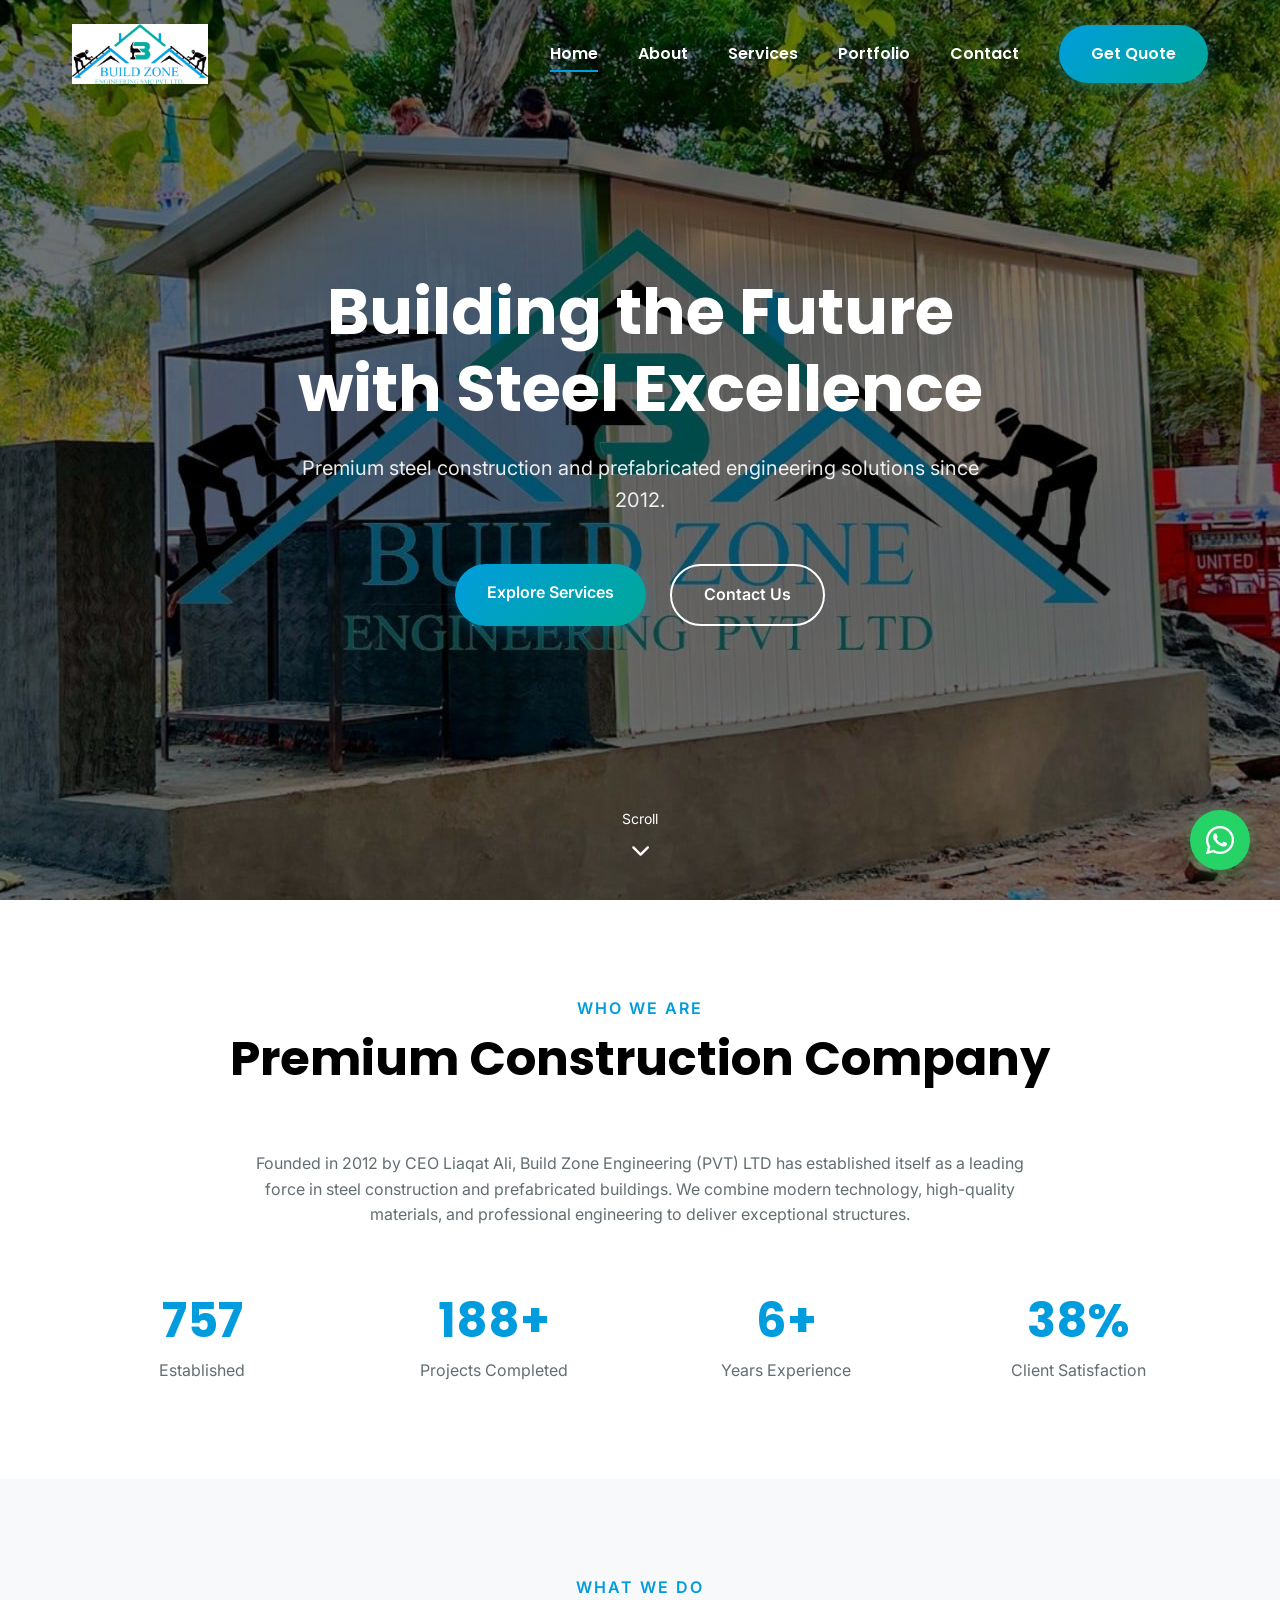
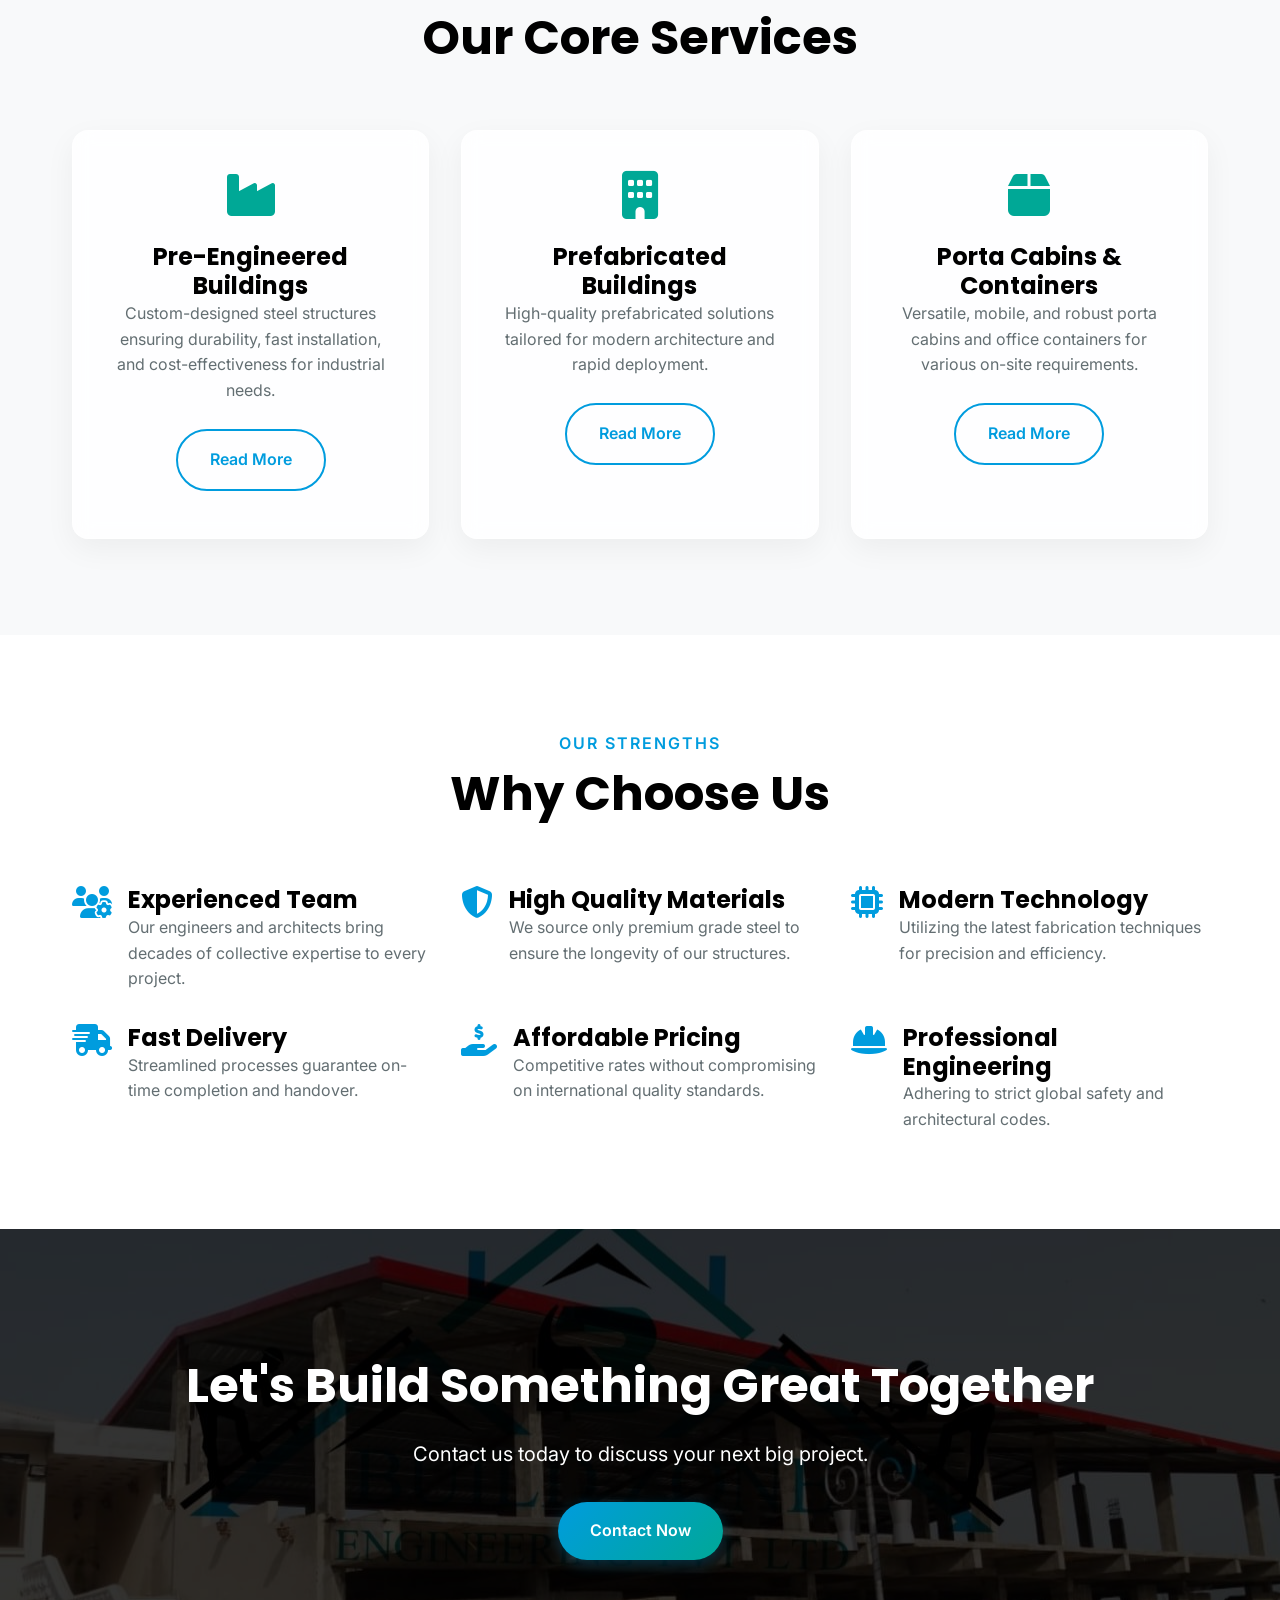
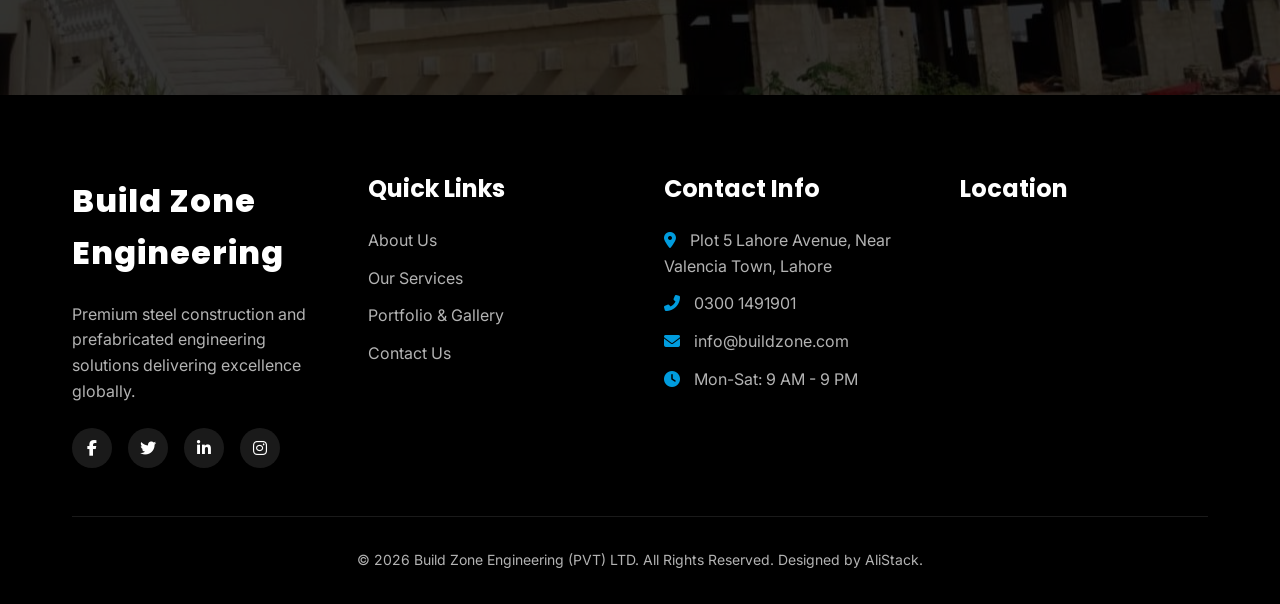
==== index.html @ c68d847d "Implement centralized site-wide CSS styling and enhance footer with contact details and location map" ====
<!DOCTYPE html>
<html lang="en">
<head>
  <meta charset="UTF-8">
  <meta name="viewport" content="width=device-width, initial-scale=1.0">
  <meta name="description" content="Build Zone Engineering (PVT) LTD - Premium steel construction and prefabricated engineering solutions since 2012.">
  <title>Build Zone Engineering | Premium Steel Construction</title>
  
  <!-- Fonts -->
  <link rel="preconnect" href="https://fonts.googleapis.com">
  <link rel="preconnect" href="https://fonts.gstatic.com" crossorigin>
  <link href="https://fonts.googleapis.com/css2?family=Inter:wght@300;400;500;600&family=Poppins:wght@500;600;700;800&display=swap" rel="stylesheet">
  
  <!-- Font Awesome -->
  <link rel="stylesheet" href="https://cdnjs.cloudflare.com/ajax/libs/font-awesome/6.4.0/css/all.min.css">
  
  <!-- Stylesheets -->
  <link rel="stylesheet" href="css/style.css">
  <link rel="stylesheet" href="css/animations.css">
  <link rel="stylesheet" href="css/responsive.css">

  <style>
    /* Inline styles for specific index elements */
    .about-preview { background-color: var(--white); }
    .stats-container {
      display: grid;
      grid-template-columns: repeat(4, 1fr);
      gap: 2rem;
      margin-top: 4rem;
    }
    .stat-box { text-align: center; }
    .stat-box h3 { font-size: 3rem; color: var(--primary); margin-bottom: 0.5rem; }
    
    .services-preview { background-color: var(--bg-light); }
    .services-grid { display: grid; grid-template-columns: repeat(3, 1fr); gap: 2rem; }
    .service-card { text-align: center; }
    .service-icon { font-size: 3rem; color: var(--secondary); margin-bottom: 1.5rem; }
    
    .why-us { background-color: var(--white); }
    .features-grid { display: grid; grid-template-columns: repeat(3, 1fr); gap: 2rem; }
    .feature-item { display: flex; align-items: flex-start; gap: 1rem; }
    .feature-icon { font-size: 2rem; color: var(--primary); }
    
    .cta-section {
      background: linear-gradient(rgba(0,0,0,0.8), rgba(0,0,0,0.8)), url('Data/Pictures/1 (10).jpeg') center/cover;
      color: var(--white);
      text-align: center;
      padding: 8rem 0;
    }
    .cta-section h2 { color: var(--white); }
  </style>
</head>
<body>

  <!-- Loader -->
  <div id="page-loader" class="page-loader">
    <div class="spinner"></div>
  </div>

  <!-- Header -->
  <header id="header">
    <div class="container nav-container">
      <a href="index.html" class="logo">
        <img src="Data/Logo/Logo.png" alt="Build Zone Engineering Logo">
      </a>
      
      <div class="mobile-toggle" id="mobile-toggle">
        <i class="fas fa-bars"></i>
      </div>

      <nav class="nav-menu" id="nav-menu">
        <a href="index.html" class="active">Home</a>
        <a href="about.html">About</a>
        <a href="services.html">Services</a>
        <a href="portfolio.html">Portfolio</a>
        <a href="contact.html">Contact</a>
        <a href="contact.html" class="btn btn-primary" style="color: white;">Get Quote</a>
      </nav>
    </div>
  </header>

  <!-- Hero Section -->
  <section class="hero">
    <img src="Data/Pictures/1 (1).jpeg" alt="Hero Background" class="hero-bg parallax" data-speed="0.3">
    <div class="container">
      <h1 class="reveal fade-up delay-100">Building the Future<br>with Steel Excellence</h1>
      <p class="reveal fade-up delay-200">Premium steel construction and prefabricated engineering solutions since 2012.</p>
      <div class="hero-btns reveal fade-up delay-300">
        <a href="services.html" class="btn btn-primary">Explore Services</a>
        <a href="contact.html" class="btn btn-outline">Contact Us</a>
      </div>
    </div>
    <div class="scroll-indicator">
      <span>Scroll</span>
      <i class="fas fa-chevron-down"></i>
    </div>
  </section>

  <!-- About Preview -->
  <section class="about-preview">
    <div class="container">
      <div class="section-title reveal fade-up">
        <span>Who We Are</span>
        <h2>Premium Construction Company</h2>
      </div>
      <p class="reveal fade-up" style="text-align: center; max-width: 800px; margin: 0 auto;">
        Founded in 2012 by CEO Liaqat Ali, Build Zone Engineering (PVT) LTD has established itself as a leading force in steel construction and prefabricated buildings. We combine modern technology, high-quality materials, and professional engineering to deliver exceptional structures.
      </p>
      
      <div class="stats-container">
        <div class="stat-box reveal fade-up delay-100">
          <h3 class="counter" data-target="2012">0</h3>
          <p>Established</p>
        </div>
        <div class="stat-box reveal fade-up delay-200">
          <h3><span class="counter" data-target="500">0</span>+</h3>
          <p>Projects Completed</p>
        </div>
        <div class="stat-box reveal fade-up delay-300">
          <h3><span class="counter" data-target="14">0</span>+</h3>
          <p>Years Experience</p>
        </div>
        <div class="stat-box reveal fade-up delay-400">
          <h3><span class="counter" data-target="100">0</span>%</h3>
          <p>Client Satisfaction</p>
        </div>
      </div>
    </div>
  </section>

  <!-- Services Preview -->
  <section class="services-preview">
    <div class="container">
      <div class="section-title reveal fade-up">
        <span>What We Do</span>
        <h2>Our Core Services</h2>
      </div>
      
      <div class="services-grid">
        <div class="glass-card service-card reveal fade-up delay-100">
          <i class="fas fa-industry service-icon"></i>
          <h4>Pre-Engineered Buildings</h4>
          <p>Custom-designed steel structures ensuring durability, fast installation, and cost-effectiveness for industrial needs.</p>
          <br>
          <a href="services.html" class="btn btn-outline" style="color: var(--primary); border-color: var(--primary);">Read More</a>
        </div>
        <div class="glass-card service-card reveal fade-up delay-200">
          <i class="fas fa-building service-icon"></i>
          <h4>Prefabricated Buildings</h4>
          <p>High-quality prefabricated solutions tailored for modern architecture and rapid deployment.</p>
          <br>
          <a href="services.html" class="btn btn-outline" style="color: var(--primary); border-color: var(--primary);">Read More</a>
        </div>
        <div class="glass-card service-card reveal fade-up delay-300">
          <i class="fas fa-box service-icon"></i>
          <h4>Porta Cabins & Containers</h4>
          <p>Versatile, mobile, and robust porta cabins and office containers for various on-site requirements.</p>
          <br>
          <a href="services.html" class="btn btn-outline" style="color: var(--primary); border-color: var(--primary);">Read More</a>
        </div>
      </div>
    </div>
  </section>

  <!-- Why Choose Us -->
  <section class="why-us">
    <div class="container">
      <div class="section-title reveal fade-up">
        <span>Our Strengths</span>
        <h2>Why Choose Us</h2>
      </div>
      
      <div class="features-grid">
        <div class="feature-item reveal fade-left delay-100">
          <i class="fas fa-users-cog feature-icon"></i>
          <div>
            <h4>Experienced Team</h4>
            <p>Our engineers and architects bring decades of collective expertise to every project.</p>
          </div>
        </div>
        <div class="feature-item reveal fade-up delay-100">
          <i class="fas fa-shield-alt feature-icon"></i>
          <div>
            <h4>High Quality Materials</h4>
            <p>We source only premium grade steel to ensure the longevity of our structures.</p>
          </div>
        </div>
        <div class="feature-item reveal fade-right delay-100">
          <i class="fas fa-microchip feature-icon"></i>
          <div>
            <h4>Modern Technology</h4>
            <p>Utilizing the latest fabrication techniques for precision and efficiency.</p>
          </div>
        </div>
        <div class="feature-item reveal fade-left delay-200">
          <i class="fas fa-shipping-fast feature-icon"></i>
          <div>
            <h4>Fast Delivery</h4>
            <p>Streamlined processes guarantee on-time completion and handover.</p>
          </div>
        </div>
        <div class="feature-item reveal fade-up delay-200">
          <i class="fas fa-hand-holding-usd feature-icon"></i>
          <div>
            <h4>Affordable Pricing</h4>
            <p>Competitive rates without compromising on international quality standards.</p>
          </div>
        </div>
        <div class="feature-item reveal fade-right delay-200">
          <i class="fas fa-hard-hat feature-icon"></i>
          <div>
            <h4>Professional Engineering</h4>
            <p>Adhering to strict global safety and architectural codes.</p>
          </div>
        </div>
      </div>
    </div>
  </section>

  <!-- CTA Section -->
  <section class="cta-section">
    <div class="container reveal zoom-in">
      <h2>Let's Build Something Great Together</h2>
      <p style="margin-bottom: 2rem; font-size: 1.25rem;">Contact us today to discuss your next big project.</p>
      <a href="contact.html" class="btn btn-primary">Contact Now</a>
    </div>
  </section>

  <!-- Footer -->
  <footer>
    <div class="container">
      <div class="footer-grid">
        <div class="footer-widget">
          <a href="index.html" class="footer-logo">Build Zone Engineering</a>
          <p>Premium steel construction and prefabricated engineering solutions delivering excellence globally.</p>
          <div class="social-icons">
            <a href="#"><i class="fab fa-facebook-f"></i></a>
            <a href="#"><i class="fab fa-twitter"></i></a>
            <a href="#"><i class="fab fa-linkedin-in"></i></a>
            <a href="#"><i class="fab fa-instagram"></i></a>
          </div>
        </div>
        
        <div class="footer-widget">
          <h3>Quick Links</h3>
          <ul class="footer-links">
            <li><a href="about.html">About Us</a></li>
            <li><a href="services.html">Our Services</a></li>
            <li><a href="portfolio.html">Portfolio & Gallery</a></li>
            <li><a href="contact.html">Contact Us</a></li>
          </ul>
        </div>
        
        <div class="footer-widget">
          <h3>Contact Info</h3>
          <ul class="footer-links">
            <li><i class="fas fa-map-marker-alt" style="margin-right: 10px; color: var(--primary);"></i> Plot 5 Lahore Avenue, Near Valencia Town, Lahore</li>
            <li><i class="fas fa-phone-alt" style="margin-right: 10px; color: var(--primary);"></i> 0300 1491901</li>
            <li><i class="fas fa-envelope" style="margin-right: 10px; color: var(--primary);"></i> info@buildzone.com</li>
            <li><i class="fas fa-clock" style="margin-right: 10px; color: var(--primary);"></i> Mon-Sat: 9 AM - 9 PM</li>
          </ul>
        </div>
        
        <div class="footer-widget">
          <h3>Location</h3>
          <div class="footer-map">
            <iframe src="https://www.google.com/maps/embed?pb=!1m18!1m12!1m3!1d13615.197368564177!2d74.25414521285642!3d31.378345705353846!2m3!1f0!2f0!3f0!3m2!1i1024!2i768!4f13.1!3m3!1m2!1s0x39190176378e9b05%3A0x6b4f762edc27d498!2sValencia%2C%20Lahore%2C%20Punjab%2C%20Pakistan!5e0!3m2!1sen!2s!4v1700000000000!5m2!1sen!2s" loading="lazy" referrerpolicy="no-referrer-when-downgrade"></iframe>
          </div>
        </div>
      </div>
      
      <div class="footer-bottom">
        <p>&copy; <span id="current-year"></span> Build Zone Engineering (PVT) LTD. All Rights Reserved. Designed by AliStack.</p>
      </div>
    </div>
  </footer>

  <!-- Floating Elements -->
  <a href="https://wa.me/923001491901" target="_blank" class="floating-wa">
    <i class="fab fa-whatsapp"></i>
  </a>
  <div id="back-to-top" class="back-to-top">
    <i class="fas fa-arrow-up"></i>
  </div>

  <!-- Scripts -->
  <script src="js/main.js"></script>
  <script src="js/animations.js"></script>
</body>
</html>
---- css/style.css ----
/* ========== CSS VARIABLES & THEME ========== */
:root {
  --primary: #009CDE;
  --secondary: #00A896;
  --black: #000000;
  --white: #FFFFFF;
  --text-dark: #2d3436;
  --text-light: #636e72;
  --bg-light: #f8f9fa;
  --bg-dark: #121212;

  --font-heading: 'Poppins', sans-serif;
  --font-body: 'Inter', sans-serif;

  --shadow-soft: 0 10px 30px rgba(0, 0, 0, 0.05);
  --shadow-hover: 0 20px 40px rgba(0, 156, 222, 0.15);
  --glass-bg: rgba(255, 255, 255, 0.85);
  --glass-border: rgba(255, 255, 255, 0.18);
  
  --radius-sm: 8px;
  --radius-md: 16px;
  --radius-lg: 24px;
  
  --transition: all 0.3s cubic-bezier(0.25, 0.8, 0.25, 1);
}

/* ========== RESET & BASE ========== */
* {
  margin: 0;
  padding: 0;
  box-sizing: border-box;
}

html {
  scroll-behavior: smooth;
  font-size: 16px;
}

body {
  font-family: var(--font-body);
  color: var(--text-light);
  background-color: var(--bg-light);
  line-height: 1.6;
  overflow-x: hidden;
}

h1, h2, h3, h4, h5, h6 {
  font-family: var(--font-heading);
  color: var(--black);
  font-weight: 700;
  line-height: 1.2;
}

a {
  text-decoration: none;
  color: inherit;
  transition: var(--transition);
}

ul {
  list-style: none;
}

img {
  max-width: 100%;
  height: auto;
  display: block;
}

/* ========== TYPOGRAPHY HIERARCHY ========== */
h1 { font-size: 4rem; }
h2 { font-size: 3rem; margin-bottom: 1.5rem; }
h3 { font-size: 2rem; }
h4 { font-size: 1.5rem; }

.section-title {
  text-align: center;
  margin-bottom: 4rem;
}

.section-title span {
  color: var(--primary);
  font-size: 1rem;
  font-weight: 600;
  text-transform: uppercase;
  letter-spacing: 2px;
  display: block;
  margin-bottom: 0.5rem;
}

/* ========== LAYOUT & SPACING ========== */
.container {
  width: 100%;
  max-width: 1200px;
  margin: 0 auto;
  padding: 0 2rem;
}

section {
  padding: 6rem 0;
}

/* ========== COMPONENTS ========== */
/* Buttons */
.btn {
  display: inline-block;
  padding: 1rem 2rem;
  border-radius: 50px;
  font-family: var(--font-body);
  font-weight: 600;
  cursor: pointer;
  border: none;
  transition: var(--transition);
  position: relative;
  overflow: hidden;
  z-index: 1;
}

.btn-primary {
  background: linear-gradient(135deg, var(--primary), var(--secondary));
  color: var(--white);
  box-shadow: 0 4px 15px rgba(0, 156, 222, 0.3);
}

.btn-primary:hover {
  transform: translateY(-3px);
  box-shadow: 0 8px 25px rgba(0, 156, 222, 0.4);
  color: var(--white);
}

.btn-outline {
  background: transparent;
  border: 2px solid var(--white);
  color: var(--white);
}

.btn-outline:hover {
  background: var(--white);
  color: var(--primary);
  transform: translateY(-3px);
}

/* Glassmorphism Cards */
.glass-card {
  background: var(--glass-bg);
  backdrop-filter: blur(10px);
  -webkit-backdrop-filter: blur(10px);
  border: 1px solid var(--glass-border);
  border-radius: var(--radius-md);
  padding: 2.5rem;
  box-shadow: var(--shadow-soft);
  transition: var(--transition);
}

.glass-card:hover {
  transform: translateY(-10px);
  box-shadow: var(--shadow-hover);
}

/* ========== HEADER & NAV ========== */
header {
  position: fixed;
  top: 0;
  left: 0;
  width: 100%;
  padding: 1.5rem 0;
  z-index: 1000;
  transition: var(--transition);
}

header.scrolled {
  background: var(--white);
  box-shadow: 0 5px 20px rgba(0,0,0,0.05);
  padding: 1rem 0;
}

.nav-container {
  display: flex;
  justify-content: space-between;
  align-items: center;
}

.logo img {
  height: 60px;
  transition: var(--transition);
}

.nav-menu {
  display: flex;
  gap: 2.5rem;
  align-items: center;
}

.nav-menu a {
  font-family: var(--font-heading);
  font-weight: 600;
  color: var(--white);
  position: relative;
}

header.scrolled .nav-menu a {
  color: var(--black);
}

.nav-menu a::after {
  content: '';
  position: absolute;
  bottom: -5px;
  left: 0;
  width: 0;
  height: 2px;
  background: var(--primary);
  transition: var(--transition);
}

.nav-menu a:hover::after,
.nav-menu a.active::after {
  width: 100%;
}

.mobile-toggle {
  display: none;
  font-size: 1.5rem;
  color: var(--white);
  cursor: pointer;
}
header.scrolled .mobile-toggle {
  color: var(--black);
}

/* ========== HERO SECTION ========== */
.hero {
  height: 100vh;
  min-height: 700px;
  display: flex;
  align-items: center;
  position: relative;
  overflow: hidden;
  background-color: var(--black);
}

.hero-bg {
  position: absolute;
  top: 0;
  left: 0;
  width: 100%;
  height: 100%;
  object-fit: cover;
  opacity: 0.5;
  z-index: 0;
  animation: bgZoom 20s infinite alternate linear;
}

.hero .container {
  position: relative;
  z-index: 1;
  text-align: center;
}

.hero h1 {
  color: var(--white);
  margin-bottom: 1.5rem;
}

.page-header h1, 
.page-header h2, 
.page-header p {
  color: var(--white) !important;
}

.hero p {
  color: rgba(255,255,255,0.9);
  font-size: 1.25rem;
  max-width: 700px;
  margin: 0 auto 3rem auto;
}

.hero-btns {
  display: flex;
  gap: 1.5rem;
  justify-content: center;
}

.scroll-indicator {
  position: absolute;
  bottom: 40px;
  left: 50%;
  transform: translateX(-50%);
  z-index: 2;
  color: var(--white);
  display: flex;
  flex-direction: column;
  align-items: center;
  font-size: 0.875rem;
  animation: bounce 2s infinite;
}

.scroll-indicator i {
  margin-top: 10px;
  font-size: 1.2rem;
}

/* ========== FOOTER ========== */
footer {
  background-color: var(--black);
  color: rgba(255,255,255,0.7);
  padding: 5rem 0 2rem 0;
}

.footer-grid {
  display: grid;
  grid-template-columns: repeat(4, 1fr);
  gap: 3rem;
  margin-bottom: 3rem;
}

.footer-widget h3 {
  color: var(--white);
  font-size: 1.5rem;
  margin-bottom: 1.5rem;
}

.footer-logo {
  font-family: var(--font-heading);
  font-size: 2rem;
  font-weight: 800;
  color: var(--white);
  display: block;
  margin-bottom: 1.5rem;
  letter-spacing: 1px;
}

.footer-links li {
  margin-bottom: 0.75rem;
}

.footer-links a:hover {
  color: var(--primary);
  padding-left: 5px;
}

.social-icons {
  display: flex;
  gap: 1rem;
  margin-top: 1.5rem;
}

.social-icons a {
  display: inline-flex;
  align-items: center;
  justify-content: center;
  width: 40px;
  height: 40px;
  border-radius: 50%;
  background: rgba(255,255,255,0.1);
  color: var(--white);
  transition: var(--transition);
}

.social-icons a:hover {
  background: var(--primary);
  transform: translateY(-3px);
}

.footer-bottom {
  text-align: center;
  padding-top: 2rem;
  border-top: 1px solid rgba(255,255,255,0.1);
  font-size: 0.875rem;
}

/* Floating WhatsApp */
.floating-wa {
  position: fixed;
  bottom: 30px;
  right: 30px;
  background-color: #25D366;
  color: white;
  width: 60px;
  height: 60px;
  border-radius: 50%;
  display: flex;
  justify-content: center;
  align-items: center;
  font-size: 2rem;
  box-shadow: 0 4px 15px rgba(37, 211, 102, 0.4);
  z-index: 1000;
  animation: pulse-wa 2s infinite;
  transition: var(--transition);
}

.floating-wa:hover {
  transform: scale(1.1);
}

@keyframes pulse-wa {
  0% { box-shadow: 0 0 0 0 rgba(37, 211, 102, 0.7); }
  70% { box-shadow: 0 0 0 20px rgba(37, 211, 102, 0); }
  100% { box-shadow: 0 0 0 0 rgba(37, 211, 102, 0); }
}

/* Back to Top */
.back-to-top {
  position: fixed;
  bottom: 110px;
  right: 30px;
  width: 50px;
  height: 50px;
  background: var(--primary);
  color: white;
  border-radius: 50%;
  display: flex;
  justify-content: center;
  align-items: center;
  font-size: 1.5rem;
  cursor: pointer;
  z-index: 999;
  opacity: 0;
  visibility: hidden;
  transition: var(--transition);
  box-shadow: var(--shadow-soft);
}

.back-to-top.show {
  opacity: 1;
  visibility: visible;
}

.back-to-top:hover {
  background: var(--secondary);
  transform: translateY(-3px);
}

/* Mini Map in Footer */
.footer-map iframe {
  width: 100%;
  height: 150px;
  border-radius: var(--radius-sm);
  border: none;
}
---- css/animations.css ----
/* ========== ANIMATIONS & KEYFRAMES ========== */

/* Reveal Animations (Triggered by Intersection Observer) */
.reveal {
  opacity: 0;
  visibility: hidden;
  transition: all 0.8s cubic-bezier(0.5, 0, 0, 1);
}

.reveal.active {
  opacity: 1;
  visibility: visible;
  transform: translate(0, 0) scale(1);
}

/* Fade Up */
.fade-up {
  transform: translateY(50px);
}

/* Fade Left */
.fade-left {
  transform: translateX(-50px);
}

/* Fade Right */
.fade-right {
  transform: translateX(50px);
}

/* Zoom In */
.zoom-in {
  transform: scale(0.9);
}

/* Staggered Delay for Lists/Cards */
.delay-100 { transition-delay: 0.1s; }
.delay-200 { transition-delay: 0.2s; }
.delay-300 { transition-delay: 0.3s; }
.delay-400 { transition-delay: 0.4s; }
.delay-500 { transition-delay: 0.5s; }

/* Background Zoom Animation (Hero) */
@keyframes bgZoom {
  0% { transform: scale(1); }
  100% { transform: scale(1.15); }
}

/* Bounce (Scroll Indicator) */
@keyframes bounce {
  0%, 20%, 50%, 80%, 100% { transform: translateY(0); }
  40% { transform: translateY(-20px); }
  60% { transform: translateY(-10px); }
}

/* Page Transition Loader */
.page-loader {
  position: fixed;
  top: 0;
  left: 0;
  width: 100%;
  height: 100%;
  background-color: var(--black);
  z-index: 9999;
  display: flex;
  justify-content: center;
  align-items: center;
  transition: opacity 0.5s ease, visibility 0.5s ease;
}

.page-loader.hidden {
  opacity: 0;
  visibility: hidden;
}

.spinner {
  width: 50px;
  height: 50px;
  border: 3px solid rgba(0, 156, 222, 0.3);
  border-radius: 50%;
  border-top-color: var(--primary);
  animation: spin 1s ease-in-out infinite;
}

@keyframes spin {
  to { transform: rotate(360deg); }
}

/* Hover Ripple Effect on Buttons */
.ripple {
  position: absolute;
  border-radius: 50%;
  transform: scale(0);
  animation: ripple-animation 0.6s linear;
  background-color: rgba(255, 255, 255, 0.4);
}

@keyframes ripple-animation {
  to {
    transform: scale(4);
    opacity: 0;
  }
}
---- css/responsive.css ----
/* ========== RESPONSIVE DESIGN ========== */

/* Laptop / Small Desktop (1200px and down) */
@media (max-width: 1200px) {
  h1 { font-size: 3.5rem; }
  h2 { font-size: 2.5rem; }
  .footer-grid { grid-template-columns: repeat(2, 1fr); }
}

/* Tablet (992px and down) */
@media (max-width: 992px) {
  h1 { font-size: 3rem; }
  .hero { min-height: 600px; }
  
  .nav-menu {
    position: fixed;
    top: 0;
    right: -100%;
    width: 300px;
    height: 100vh;
    background: var(--glass-bg);
    backdrop-filter: blur(15px);
    flex-direction: column;
    justify-content: center;
    transition: right 0.4s ease;
    box-shadow: -5px 0 30px rgba(0,0,0,0.1);
  }

  .nav-menu.active {
    right: 0;
  }

  .nav-menu a {
    color: var(--black);
    font-size: 1.25rem;
  }

  .mobile-toggle {
    display: block;
    z-index: 1001;
  }

  /* Adjust grid layouts for specific pages */
  .services-grid, 
  .features-grid {
    grid-template-columns: repeat(2, 1fr) !important;
  }
}

/* Mobile Landscape & Large Phones (768px and down) */
@media (max-width: 768px) {
  h1 { font-size: 2.5rem; }
  h2 { font-size: 2rem; }
  section { padding: 4rem 0; }
  
  .hero-btns {
    flex-direction: column;
    width: 100%;
    max-width: 300px;
    margin: 0 auto;
  }

  .services-grid, 
  .features-grid,
  .portfolio-grid {
    grid-template-columns: 1fr !important;
  }

  .contact-grid {
    grid-template-columns: 1fr !important;
    gap: 3rem;
  }
}

/* Mobile Portrait (576px and down) */
@media (max-width: 576px) {
  h1 { font-size: 2rem; }
  .hero p { font-size: 1rem; }
  .footer-grid { grid-template-columns: 1fr; }
  .glass-card { padding: 1.5rem; }
  
  .floating-wa {
    width: 50px;
    height: 50px;
    font-size: 1.5rem;
    bottom: 20px;
    right: 20px;
  }
  
  .back-to-top {
    width: 40px;
    height: 40px;
    font-size: 1.2rem;
    bottom: 90px;
    right: 25px;
  }
}
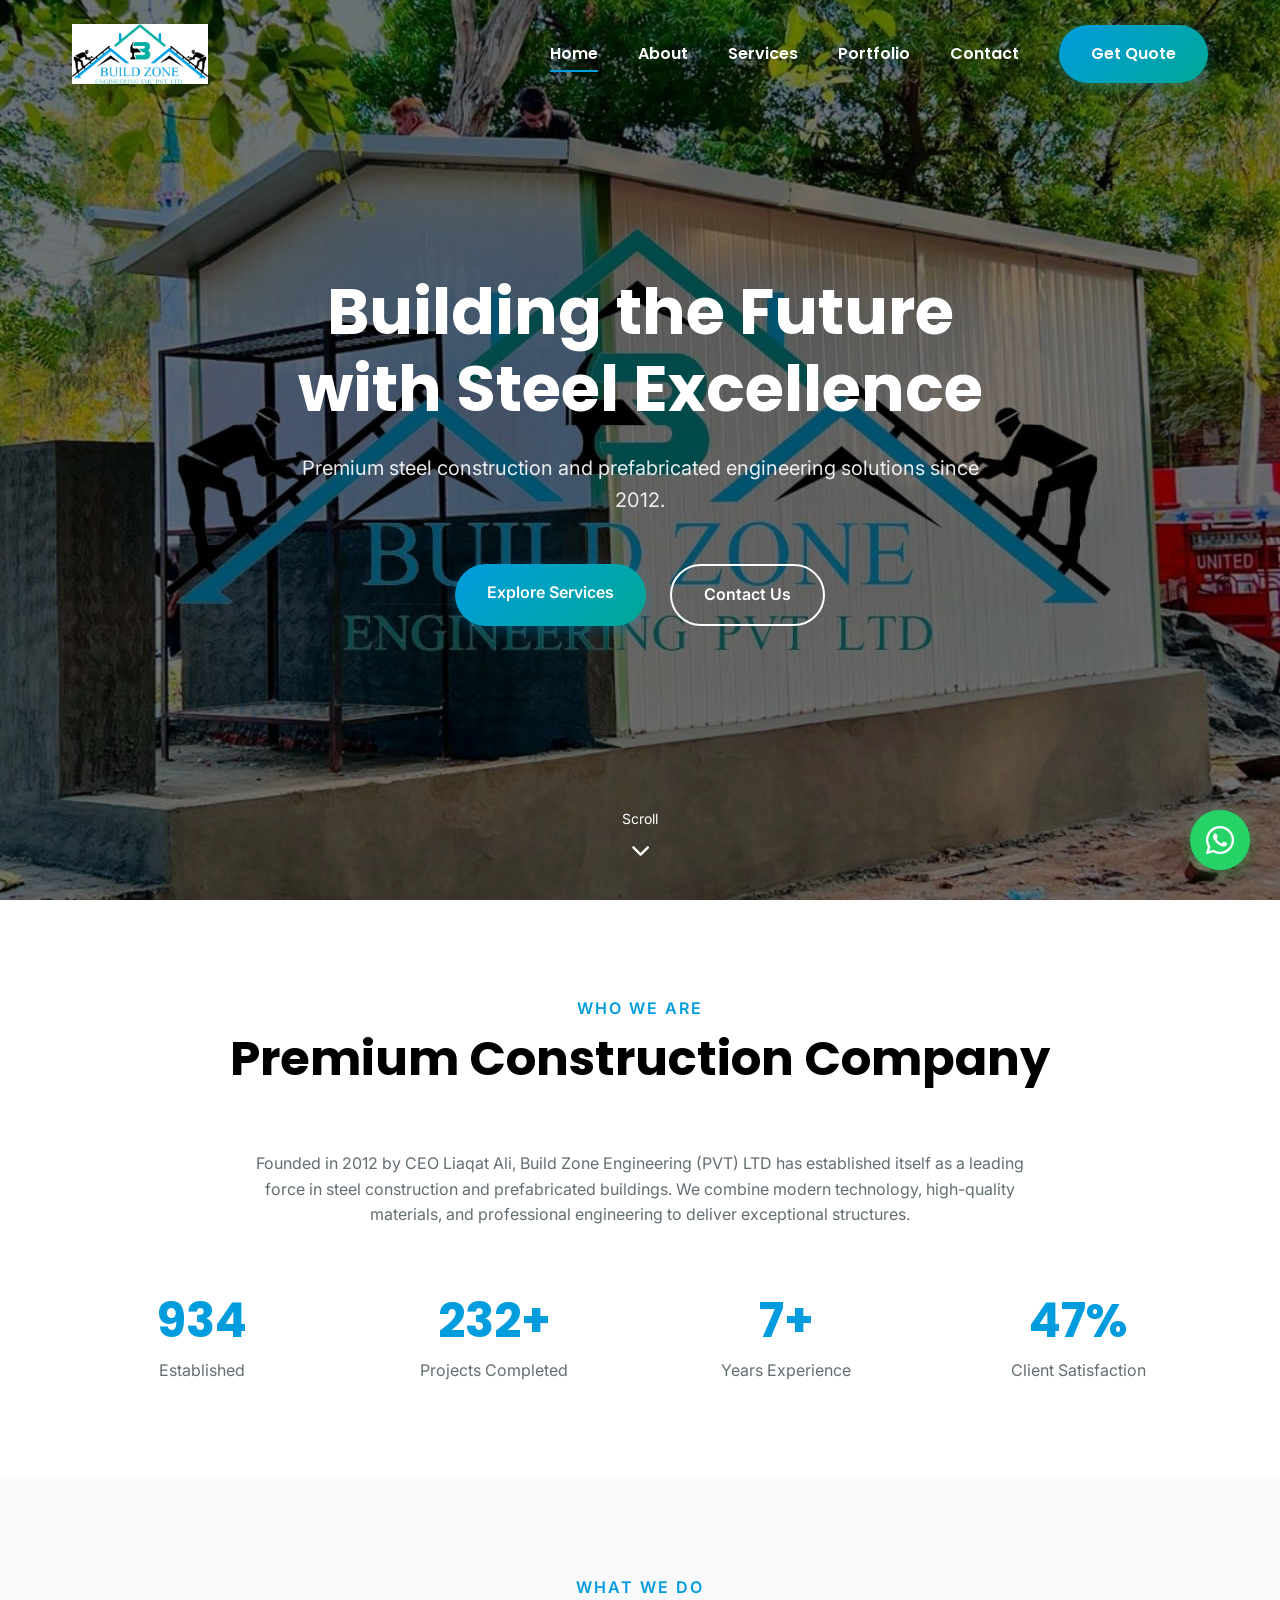
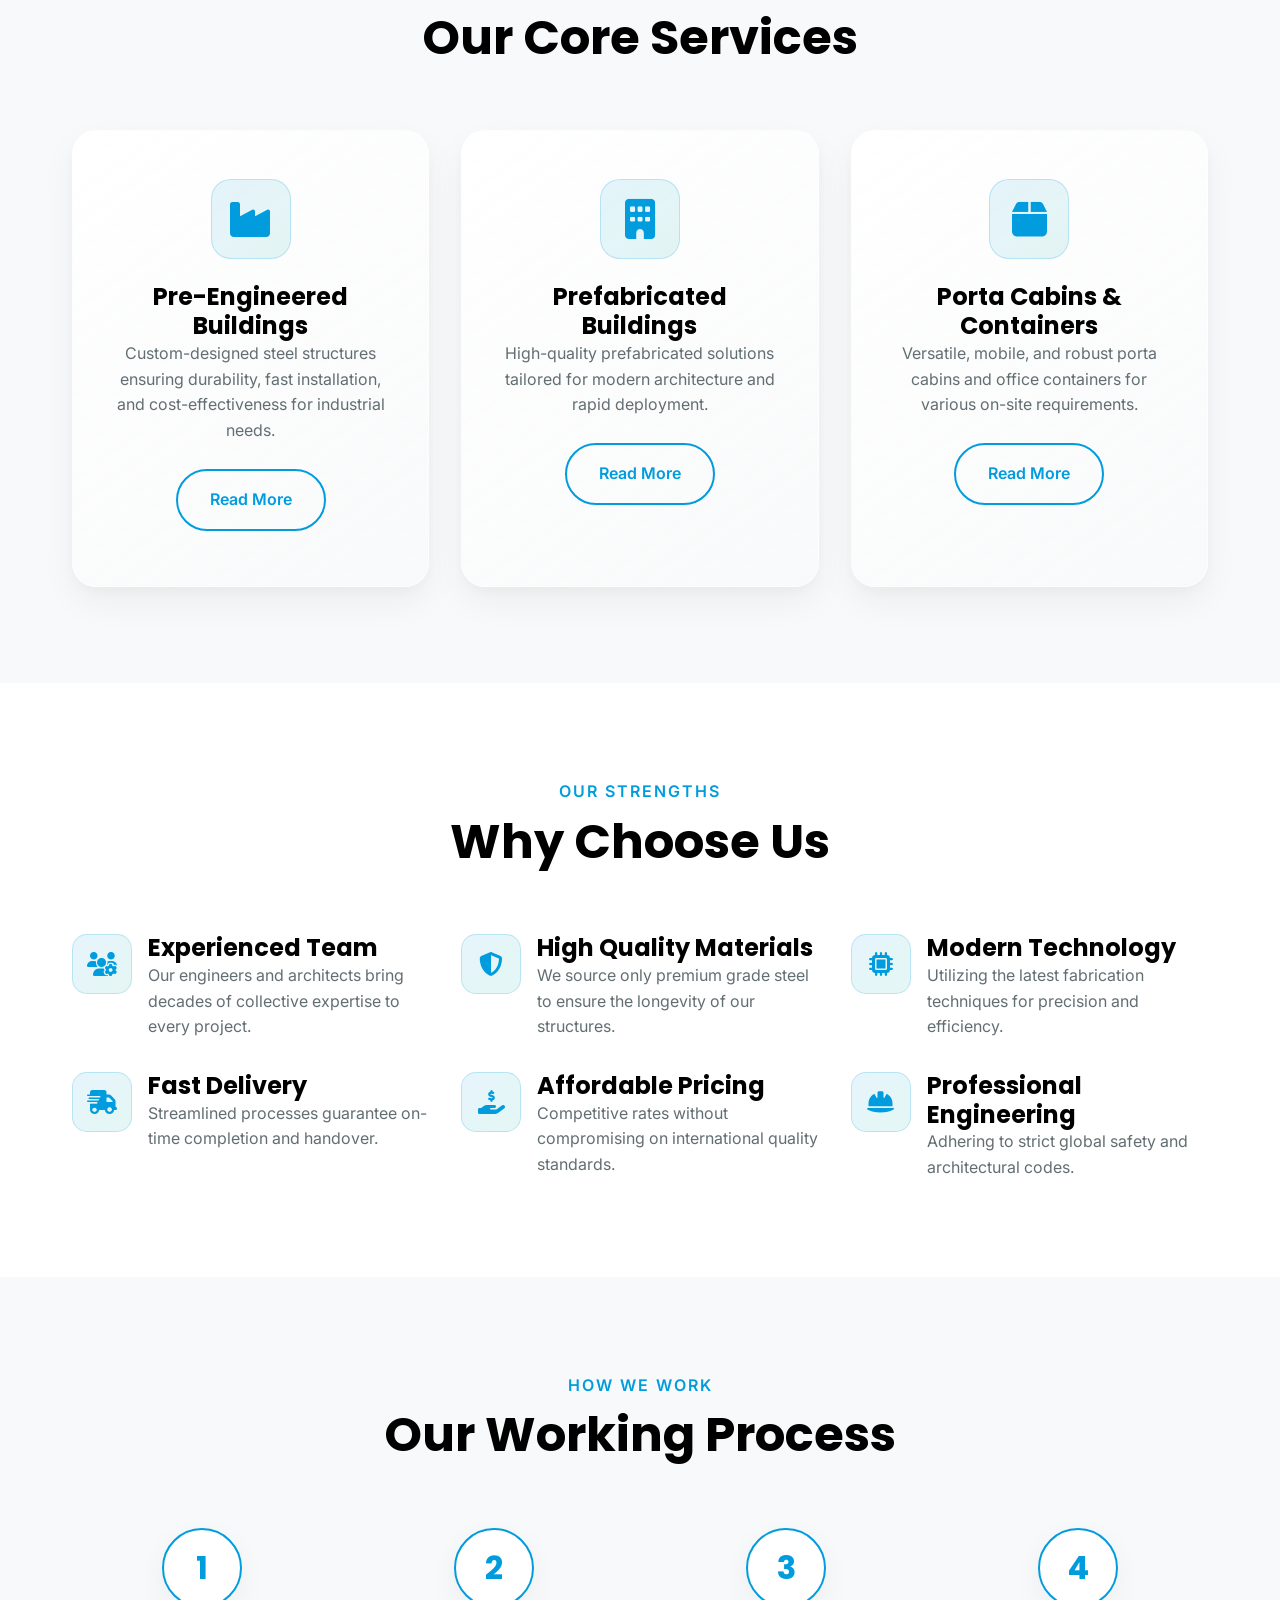
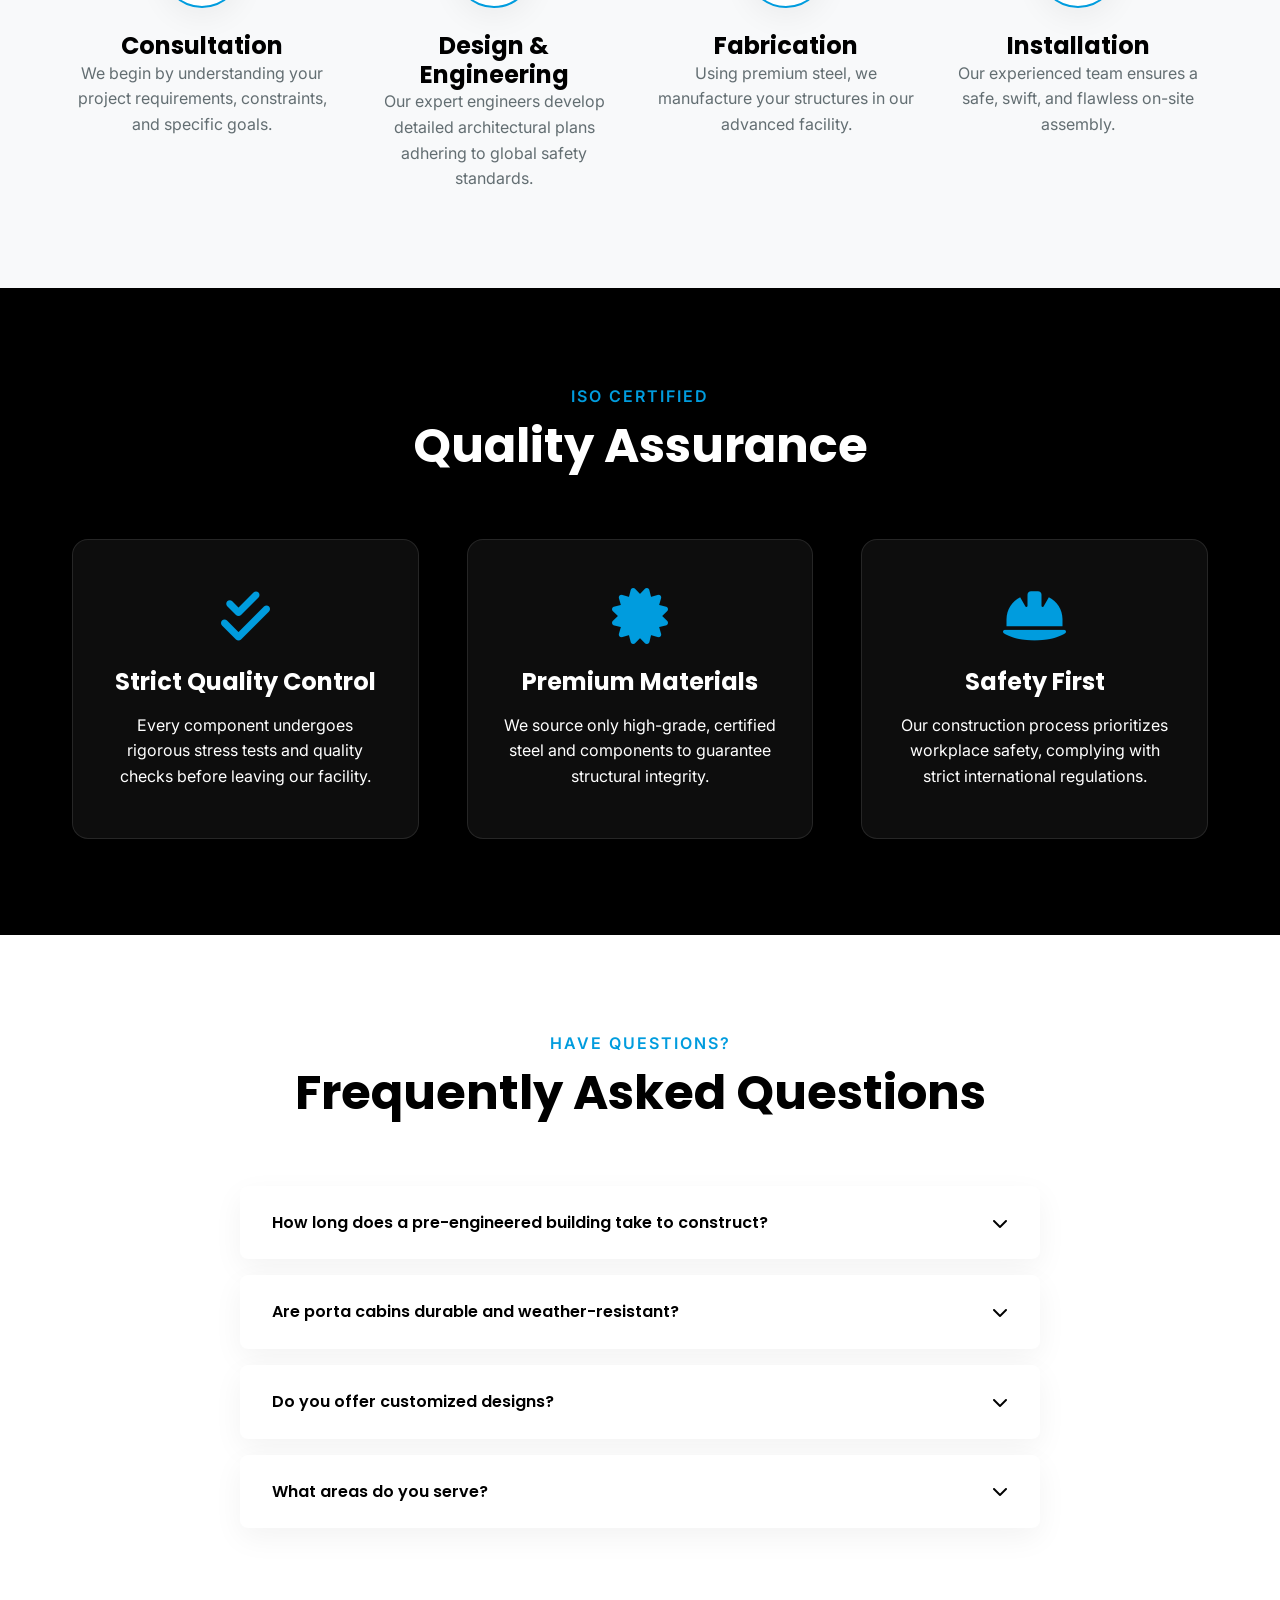
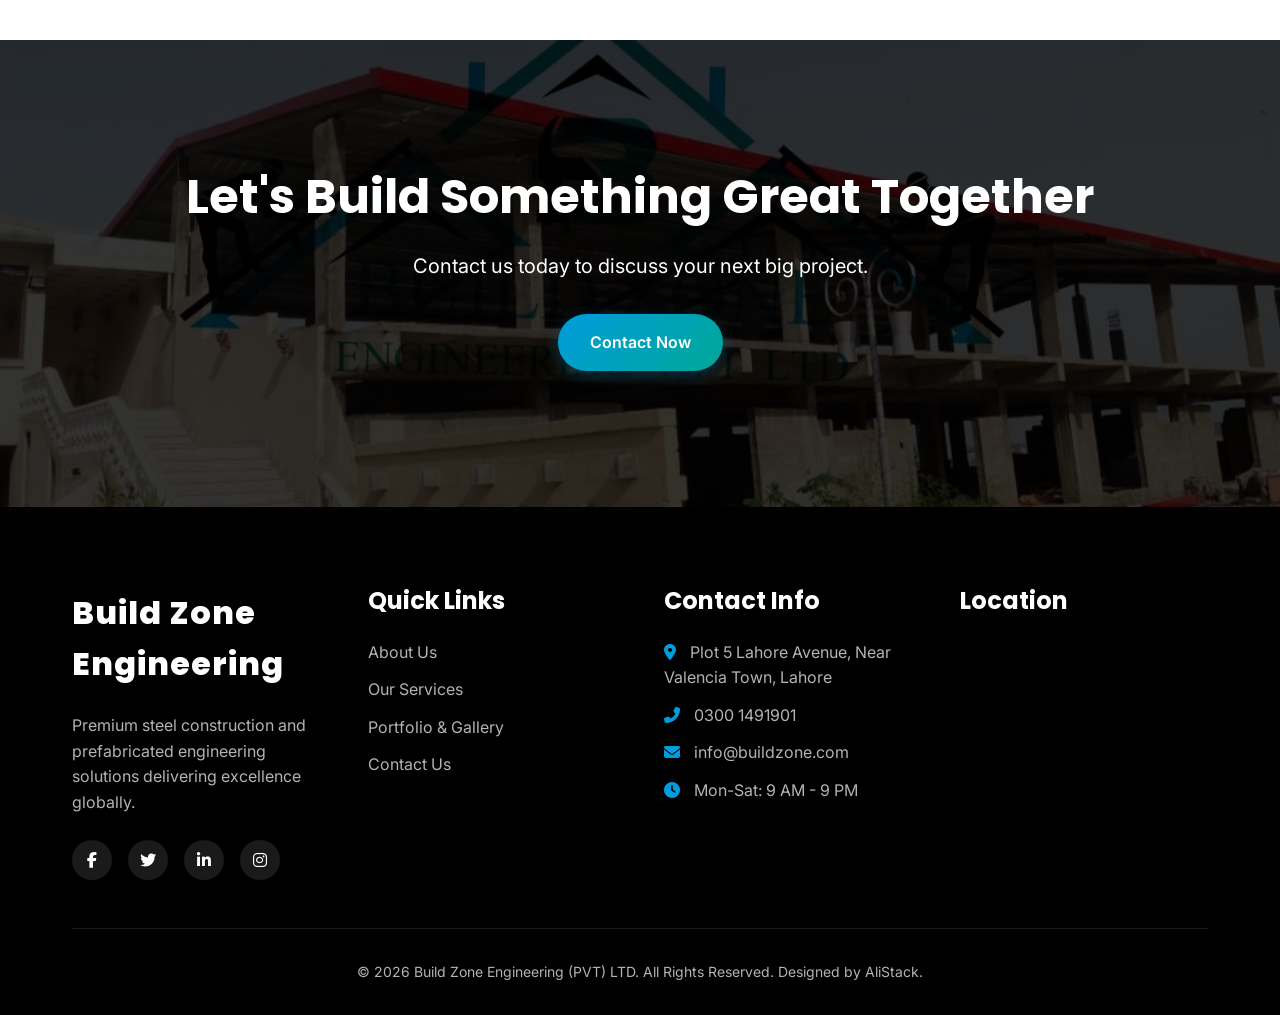
==== commit 92cce701: "Implement foundational UI components including animations, responsive styling, and gallery scripting" ====
--- a/index.html
+++ b/index.html
@@ -138,21 +138,27 @@
       
       <div class="services-grid">
         <div class="glass-card service-card reveal fade-up delay-100">
-          <i class="fas fa-industry service-icon"></i>
+          <div class="premium-icon-box">
+            <i class="fas fa-industry"></i>
+          </div>
           <h4>Pre-Engineered Buildings</h4>
           <p>Custom-designed steel structures ensuring durability, fast installation, and cost-effectiveness for industrial needs.</p>
           <br>
           <a href="services.html" class="btn btn-outline" style="color: var(--primary); border-color: var(--primary);">Read More</a>
         </div>
         <div class="glass-card service-card reveal fade-up delay-200">
-          <i class="fas fa-building service-icon"></i>
+          <div class="premium-icon-box">
+            <i class="fas fa-building"></i>
+          </div>
           <h4>Prefabricated Buildings</h4>
           <p>High-quality prefabricated solutions tailored for modern architecture and rapid deployment.</p>
           <br>
           <a href="services.html" class="btn btn-outline" style="color: var(--primary); border-color: var(--primary);">Read More</a>
         </div>
         <div class="glass-card service-card reveal fade-up delay-300">
-          <i class="fas fa-box service-icon"></i>
+          <div class="premium-icon-box">
+            <i class="fas fa-box"></i>
+          </div>
           <h4>Porta Cabins & Containers</h4>
           <p>Versatile, mobile, and robust porta cabins and office containers for various on-site requirements.</p>
           <br>
@@ -172,45 +178,170 @@
       
       <div class="features-grid">
         <div class="feature-item reveal fade-left delay-100">
-          <i class="fas fa-users-cog feature-icon"></i>
+          <div class="premium-icon-box small">
+            <i class="fas fa-users-cog"></i>
+          </div>
           <div>
             <h4>Experienced Team</h4>
             <p>Our engineers and architects bring decades of collective expertise to every project.</p>
           </div>
         </div>
         <div class="feature-item reveal fade-up delay-100">
-          <i class="fas fa-shield-alt feature-icon"></i>
+          <div class="premium-icon-box small">
+            <i class="fas fa-shield-alt"></i>
+          </div>
           <div>
             <h4>High Quality Materials</h4>
             <p>We source only premium grade steel to ensure the longevity of our structures.</p>
           </div>
         </div>
         <div class="feature-item reveal fade-right delay-100">
-          <i class="fas fa-microchip feature-icon"></i>
+          <div class="premium-icon-box small">
+            <i class="fas fa-microchip"></i>
+          </div>
           <div>
             <h4>Modern Technology</h4>
             <p>Utilizing the latest fabrication techniques for precision and efficiency.</p>
           </div>
         </div>
         <div class="feature-item reveal fade-left delay-200">
-          <i class="fas fa-shipping-fast feature-icon"></i>
+          <div class="premium-icon-box small">
+            <i class="fas fa-shipping-fast"></i>
+          </div>
           <div>
             <h4>Fast Delivery</h4>
             <p>Streamlined processes guarantee on-time completion and handover.</p>
           </div>
         </div>
         <div class="feature-item reveal fade-up delay-200">
-          <i class="fas fa-hand-holding-usd feature-icon"></i>
+          <div class="premium-icon-box small">
+            <i class="fas fa-hand-holding-usd"></i>
+          </div>
           <div>
             <h4>Affordable Pricing</h4>
             <p>Competitive rates without compromising on international quality standards.</p>
           </div>
         </div>
         <div class="feature-item reveal fade-right delay-200">
-          <i class="fas fa-hard-hat feature-icon"></i>
+          <div class="premium-icon-box small">
+            <i class="fas fa-hard-hat"></i>
+          </div>
           <div>
             <h4>Professional Engineering</h4>
             <p>Adhering to strict global safety and architectural codes.</p>
+          </div>
+        </div>
+      </div>
+    </div>
+  </section>
+
+  <!-- Working Process Section -->
+  <section class="process-section" style="background-color: var(--bg-light);">
+    <div class="container">
+      <div class="section-title reveal fade-up">
+        <span>How We Work</span>
+        <h2>Our Working Process</h2>
+      </div>
+      
+      <div class="process-grid">
+        <div class="process-step reveal fade-up delay-100">
+          <div class="step-number">1</div>
+          <h4>Consultation</h4>
+          <p>We begin by understanding your project requirements, constraints, and specific goals.</p>
+        </div>
+        <div class="process-step reveal fade-up delay-200">
+          <div class="step-number">2</div>
+          <h4>Design & Engineering</h4>
+          <p>Our expert engineers develop detailed architectural plans adhering to global safety standards.</p>
+        </div>
+        <div class="process-step reveal fade-up delay-300">
+          <div class="step-number">3</div>
+          <h4>Fabrication</h4>
+          <p>Using premium steel, we manufacture your structures in our advanced facility.</p>
+        </div>
+        <div class="process-step reveal fade-up delay-400">
+          <div class="step-number">4</div>
+          <h4>Installation</h4>
+          <p>Our experienced team ensures a safe, swift, and flawless on-site assembly.</p>
+        </div>
+      </div>
+    </div>
+  </section>
+
+  <!-- Quality Assurance Section -->
+  <section class="qa-section">
+    <div class="container">
+      <div class="section-title reveal fade-up">
+        <span>ISO Certified</span>
+        <h2>Quality Assurance</h2>
+      </div>
+      
+      <div class="qa-grid">
+        <div class="qa-card reveal fade-left delay-100">
+          <i class="fas fa-check-double qa-icon"></i>
+          <h4>Strict Quality Control</h4>
+          <p>Every component undergoes rigorous stress tests and quality checks before leaving our facility.</p>
+        </div>
+        <div class="qa-card reveal fade-up delay-200">
+          <i class="fas fa-certificate qa-icon"></i>
+          <h4>Premium Materials</h4>
+          <p>We source only high-grade, certified steel and components to guarantee structural integrity.</p>
+        </div>
+        <div class="qa-card reveal fade-right delay-300">
+          <i class="fas fa-hard-hat qa-icon"></i>
+          <h4>Safety First</h4>
+          <p>Our construction process prioritizes workplace safety, complying with strict international regulations.</p>
+        </div>
+      </div>
+    </div>
+  </section>
+
+  <!-- FAQ Section -->
+  <section class="faq-section" style="background-color: var(--white);">
+    <div class="container">
+      <div class="section-title reveal fade-up">
+        <span>Have Questions?</span>
+        <h2>Frequently Asked Questions</h2>
+      </div>
+      
+      <div class="faq-container reveal fade-up delay-100">
+        <div class="faq-item">
+          <div class="faq-question">
+            <span>How long does a pre-engineered building take to construct?</span>
+            <i class="fas fa-chevron-down"></i>
+          </div>
+          <div class="faq-answer">
+            <p>On average, a standard pre-engineered building takes 4 to 8 weeks to fabricate and erect, significantly faster than traditional concrete structures. The exact timeline depends on the project's size and complexity.</p>
+          </div>
+        </div>
+        
+        <div class="faq-item">
+          <div class="faq-question">
+            <span>Are porta cabins durable and weather-resistant?</span>
+            <i class="fas fa-chevron-down"></i>
+          </div>
+          <div class="faq-answer">
+            <p>Yes, all our porta cabins and office containers are built with high-quality steel and superior insulation, making them highly durable and capable of withstanding extreme weather conditions.</p>
+          </div>
+        </div>
+        
+        <div class="faq-item">
+          <div class="faq-question">
+            <span>Do you offer customized designs?</span>
+            <i class="fas fa-chevron-down"></i>
+          </div>
+          <div class="faq-answer">
+            <p>Absolutely. Our team of expert engineers and architects will work closely with you to design a customized solution tailored specifically to your operational requirements and site constraints.</p>
+          </div>
+        </div>
+        
+        <div class="faq-item">
+          <div class="faq-question">
+            <span>What areas do you serve?</span>
+            <i class="fas fa-chevron-down"></i>
+          </div>
+          <div class="faq-answer">
+            <p>While we are headquartered in Lahore, Build Zone Engineering provides construction and delivery services across Pakistan, executing large-scale industrial projects nationwide.</p>
           </div>
         </div>
       </div>
--- a/css/style.css
+++ b/css/style.css
@@ -140,21 +140,78 @@
   transform: translateY(-3px);
 }
 
-/* Glassmorphism Cards */
+/* Glassmorphism & Premium Cards */
 .glass-card {
-  background: var(--glass-bg);
-  backdrop-filter: blur(10px);
-  -webkit-backdrop-filter: blur(10px);
-  border: 1px solid var(--glass-border);
-  border-radius: var(--radius-md);
-  padding: 2.5rem;
-  box-shadow: var(--shadow-soft);
-  transition: var(--transition);
+  background: linear-gradient(145deg, rgba(255,255,255,1) 0%, rgba(248,249,250,0.9) 100%);
+  backdrop-filter: blur(15px);
+  -webkit-backdrop-filter: blur(15px);
+  border: 1px solid rgba(255, 255, 255, 0.4);
+  border-radius: var(--radius-lg);
+  padding: 3rem 2rem;
+  box-shadow: 0 15px 35px rgba(0, 0, 0, 0.05), 0 5px 15px rgba(0,0,0,0.03);
+  transition: all 0.4s cubic-bezier(0.175, 0.885, 0.32, 1.275);
+  position: relative;
+  overflow: hidden;
+}
+
+.glass-card::before {
+  content: '';
+  position: absolute;
+  top: 0;
+  left: -100%;
+  width: 50%;
+  height: 100%;
+  background: linear-gradient(to right, rgba(255,255,255,0) 0%, rgba(255,255,255,0.3) 50%, rgba(255,255,255,0) 100%);
+  transform: skewX(-25deg);
+  transition: all 0.75s;
+}
+
+.glass-card:hover::before {
+  left: 125%;
 }
 
 .glass-card:hover {
-  transform: translateY(-10px);
-  box-shadow: var(--shadow-hover);
+  transform: translateY(-12px) scale(1.02);
+  box-shadow: 0 25px 50px rgba(0, 156, 222, 0.15), 0 10px 20px rgba(0,0,0,0.05);
+  border-color: rgba(0, 156, 222, 0.3);
+}
+
+.premium-icon-box {
+  width: 80px;
+  height: 80px;
+  margin: 0 auto 1.5rem auto;
+  background: linear-gradient(135deg, rgba(0, 156, 222, 0.1), rgba(0, 168, 150, 0.1));
+  border-radius: 20px;
+  display: flex;
+  justify-content: center;
+  align-items: center;
+  color: var(--primary);
+  font-size: 2.5rem;
+  transition: var(--transition);
+  border: 1px solid rgba(0, 156, 222, 0.2);
+}
+
+.premium-icon-box.small {
+  width: 60px;
+  height: 60px;
+  font-size: 1.5rem;
+  margin: 0;
+  flex-shrink: 0;
+  border-radius: 15px;
+}
+
+.glass-card:hover .premium-icon-box {
+  background: linear-gradient(135deg, var(--primary), var(--secondary));
+  color: var(--white);
+  transform: rotateY(180deg);
+}
+
+.premium-icon-box i {
+  transition: var(--transition);
+}
+
+.glass-card:hover .premium-icon-box i {
+  transform: rotateY(-180deg);
 }
 
 /* ========== HEADER & NAV ========== */
@@ -300,6 +357,151 @@
   font-size: 1.2rem;
 }
 
+/* ========== NEW SECTIONS (HOME PAGE) ========== */
+/* Working Process */
+.process-grid {
+  display: grid;
+  grid-template-columns: repeat(4, 1fr);
+  gap: 2rem;
+  position: relative;
+}
+
+.process-step {
+  text-align: center;
+  position: relative;
+  z-index: 1;
+}
+
+.process-step::after {
+  content: '';
+  position: absolute;
+  top: 40px;
+  right: -50%;
+  width: 100%;
+  height: 2px;
+  background: dashed 2px var(--primary);
+  opacity: 0.5;
+  z-index: -1;
+}
+
+.process-step:last-child::after {
+  display: none;
+}
+
+.step-number {
+  width: 80px;
+  height: 80px;
+  margin: 0 auto 1.5rem auto;
+  background: var(--white);
+  border: 2px solid var(--primary);
+  border-radius: 50%;
+  display: flex;
+  justify-content: center;
+  align-items: center;
+  font-size: 2rem;
+  font-family: var(--font-heading);
+  font-weight: 700;
+  color: var(--primary);
+  box-shadow: var(--shadow-soft);
+  transition: var(--transition);
+}
+
+.process-step:hover .step-number {
+  background: var(--primary);
+  color: var(--white);
+  transform: scale(1.1);
+}
+
+/* FAQ Accordion */
+.faq-container {
+  max-width: 800px;
+  margin: 0 auto;
+}
+
+.faq-item {
+  background: var(--white);
+  border-radius: var(--radius-sm);
+  margin-bottom: 1rem;
+  box-shadow: var(--shadow-soft);
+  overflow: hidden;
+}
+
+.faq-question {
+  padding: 1.5rem 2rem;
+  display: flex;
+  justify-content: space-between;
+  align-items: center;
+  cursor: pointer;
+  font-family: var(--font-heading);
+  font-weight: 600;
+  color: var(--black);
+  transition: var(--transition);
+}
+
+.faq-question:hover, .faq-question.active {
+  color: var(--primary);
+}
+
+.faq-question i {
+  transition: transform 0.3s ease;
+}
+
+.faq-question.active i {
+  transform: rotate(180deg);
+}
+
+.faq-answer {
+  max-height: 0;
+  overflow: hidden;
+  transition: max-height 0.3s ease;
+  padding: 0 2rem;
+}
+
+.faq-answer p {
+  padding-bottom: 1.5rem;
+}
+
+/* Quality Assurance */
+.qa-section {
+  background: var(--black);
+  color: var(--white);
+}
+
+.qa-section h2 {
+  color: var(--white);
+}
+
+.qa-grid {
+  display: grid;
+  grid-template-columns: repeat(3, 1fr);
+  gap: 3rem;
+}
+
+.qa-card {
+  background: rgba(255,255,255,0.05);
+  border: 1px solid rgba(255,255,255,0.1);
+  padding: 3rem 2rem;
+  border-radius: var(--radius-md);
+  text-align: center;
+  transition: var(--transition);
+}
+
+.qa-card:hover {
+  background: rgba(255,255,255,0.1);
+  transform: translateY(-10px);
+}
+
+.qa-icon {
+  font-size: 3.5rem;
+  color: var(--primary);
+  margin-bottom: 1.5rem;
+}
+
+.qa-card h4 {
+  color: var(--white);
+  margin-bottom: 1rem;
+}
+
 /* ========== FOOTER ========== */
 footer {
   background-color: var(--black);
--- a/css/animations.css
+++ b/css/animations.css
@@ -101,3 +101,119 @@
     opacity: 0;
   }
 }
+
+/* ========== GALLERY & LIGHTBOX ANIMATIONS ========== */
+.fade-in-item {
+  opacity: 0;
+  transform: scale(0.9);
+  transition: all 0.4s cubic-bezier(0.25, 0.8, 0.25, 1);
+}
+
+.fade-in-item.show {
+  opacity: 1;
+  transform: scale(1);
+}
+
+.lightbox-overlay {
+  position: absolute;
+  top: 0;
+  left: 0;
+  width: 100%;
+  height: 100%;
+  background: rgba(0, 0, 0, 0.95);
+  z-index: 1;
+}
+
+.lightbox-content {
+  position: relative;
+  z-index: 2;
+  display: flex;
+  justify-content: center;
+  align-items: center;
+  width: 100%;
+  height: 100%;
+}
+
+.lightbox-toolbar {
+  position: absolute;
+  top: 20px;
+  right: 30px;
+  z-index: 3;
+}
+
+.lightbox-close {
+  color: var(--white);
+  font-size: 2.5rem;
+  cursor: pointer;
+  transition: var(--transition);
+}
+
+.lightbox-close:hover {
+  color: var(--primary);
+  transform: rotate(90deg);
+}
+
+.lightbox-nav {
+  position: absolute;
+  top: 50%;
+  left: 0;
+  width: 100%;
+  display: flex;
+  justify-content: space-between;
+  padding: 0 40px;
+  transform: translateY(-50%);
+  z-index: 3;
+  pointer-events: none;
+}
+
+.lightbox-btn {
+  pointer-events: auto;
+  color: var(--white);
+  font-size: 2.5rem;
+  cursor: pointer;
+  transition: var(--transition);
+  background: rgba(255,255,255,0.1);
+  width: 60px;
+  height: 60px;
+  border-radius: 50%;
+  display: flex;
+  justify-content: center;
+  align-items: center;
+}
+
+.lightbox-btn:hover {
+  background: var(--primary);
+  transform: scale(1.1);
+}
+
+#lightbox-img {
+  max-width: 90vw;
+  max-height: 85vh;
+  border-radius: 4px;
+  box-shadow: 0 10px 40px rgba(0,0,0,0.5);
+  opacity: 0;
+  transform: scale(0.95);
+  transition: all 0.3s ease;
+}
+
+#lightbox-img.zoom-in-active {
+  opacity: 1;
+  transform: scale(1);
+}
+
+@media (max-width: 768px) {
+  .lightbox-nav {
+    padding: 0 10px;
+  }
+  .lightbox-btn {
+    width: 40px;
+    height: 40px;
+    font-size: 1.5rem;
+  }
+  .lightbox-close {
+    font-size: 2rem;
+    top: 15px;
+    right: 15px;
+  }
+}
+
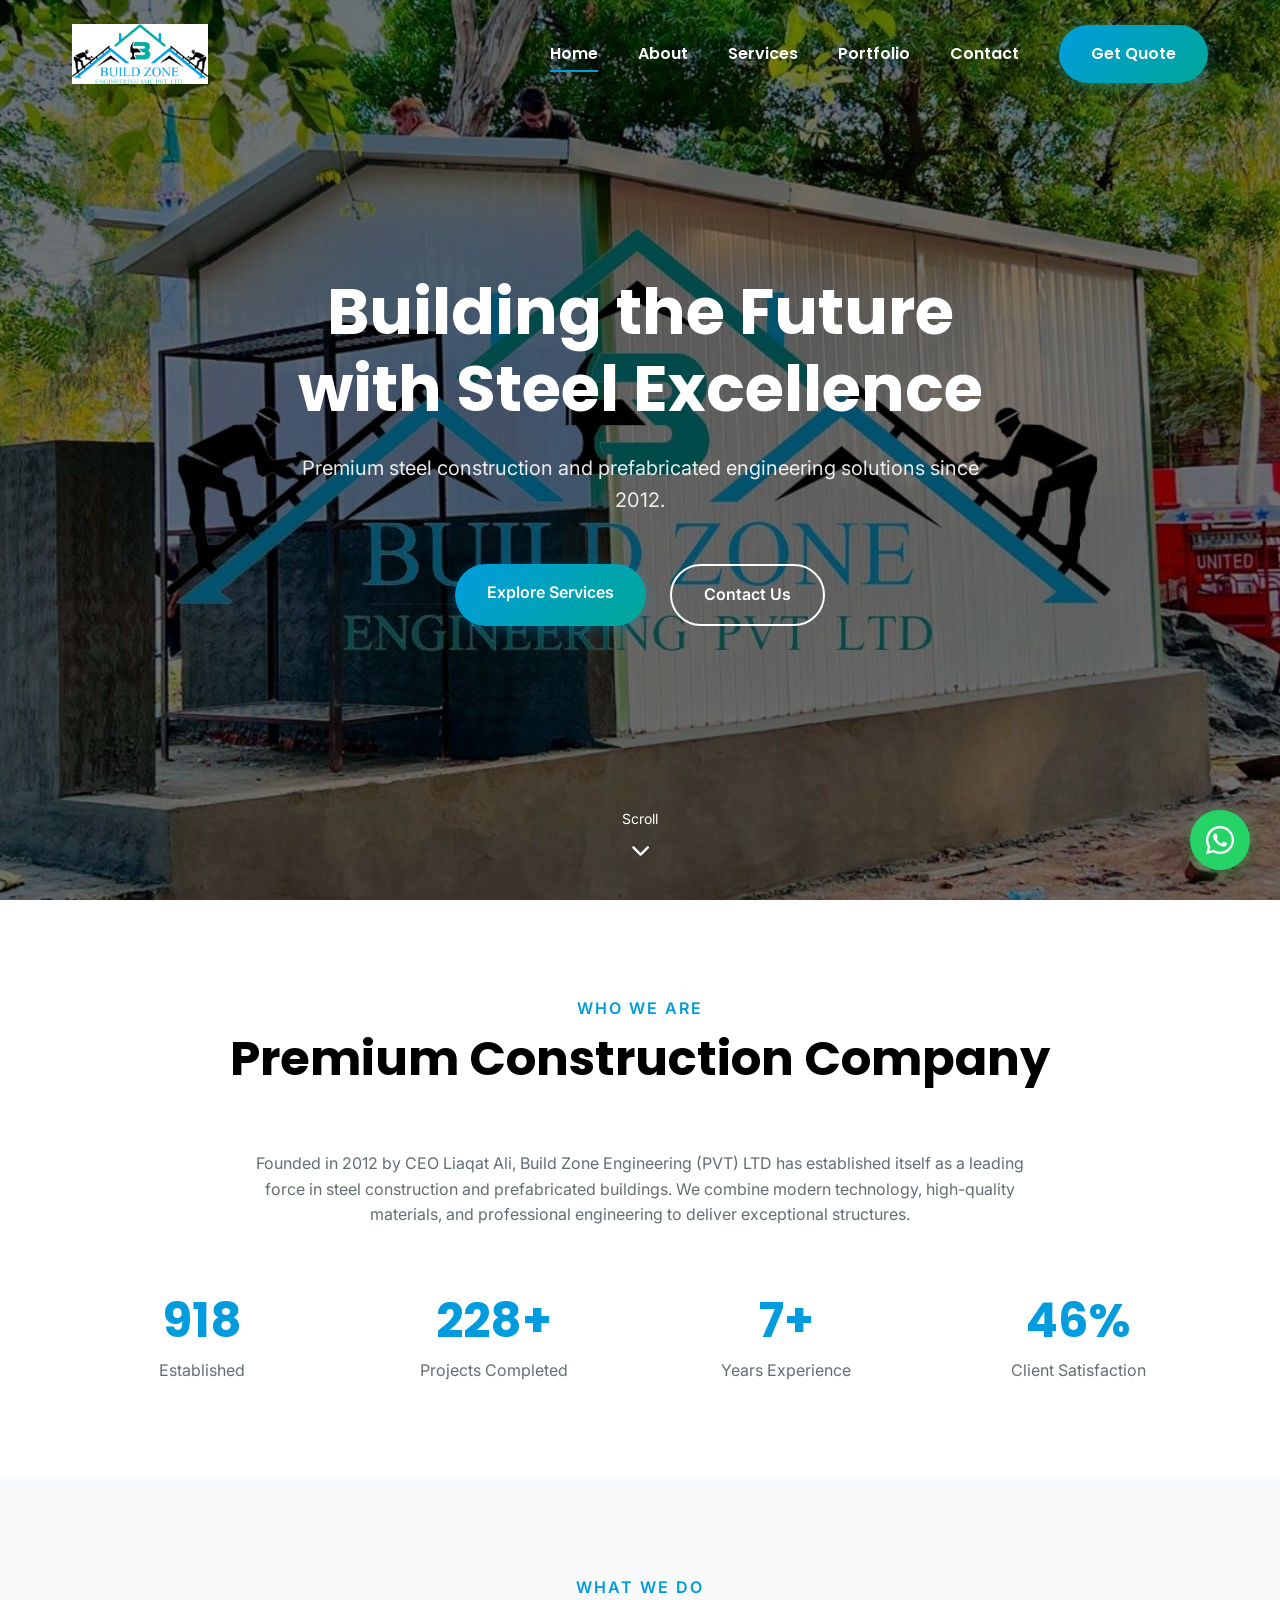
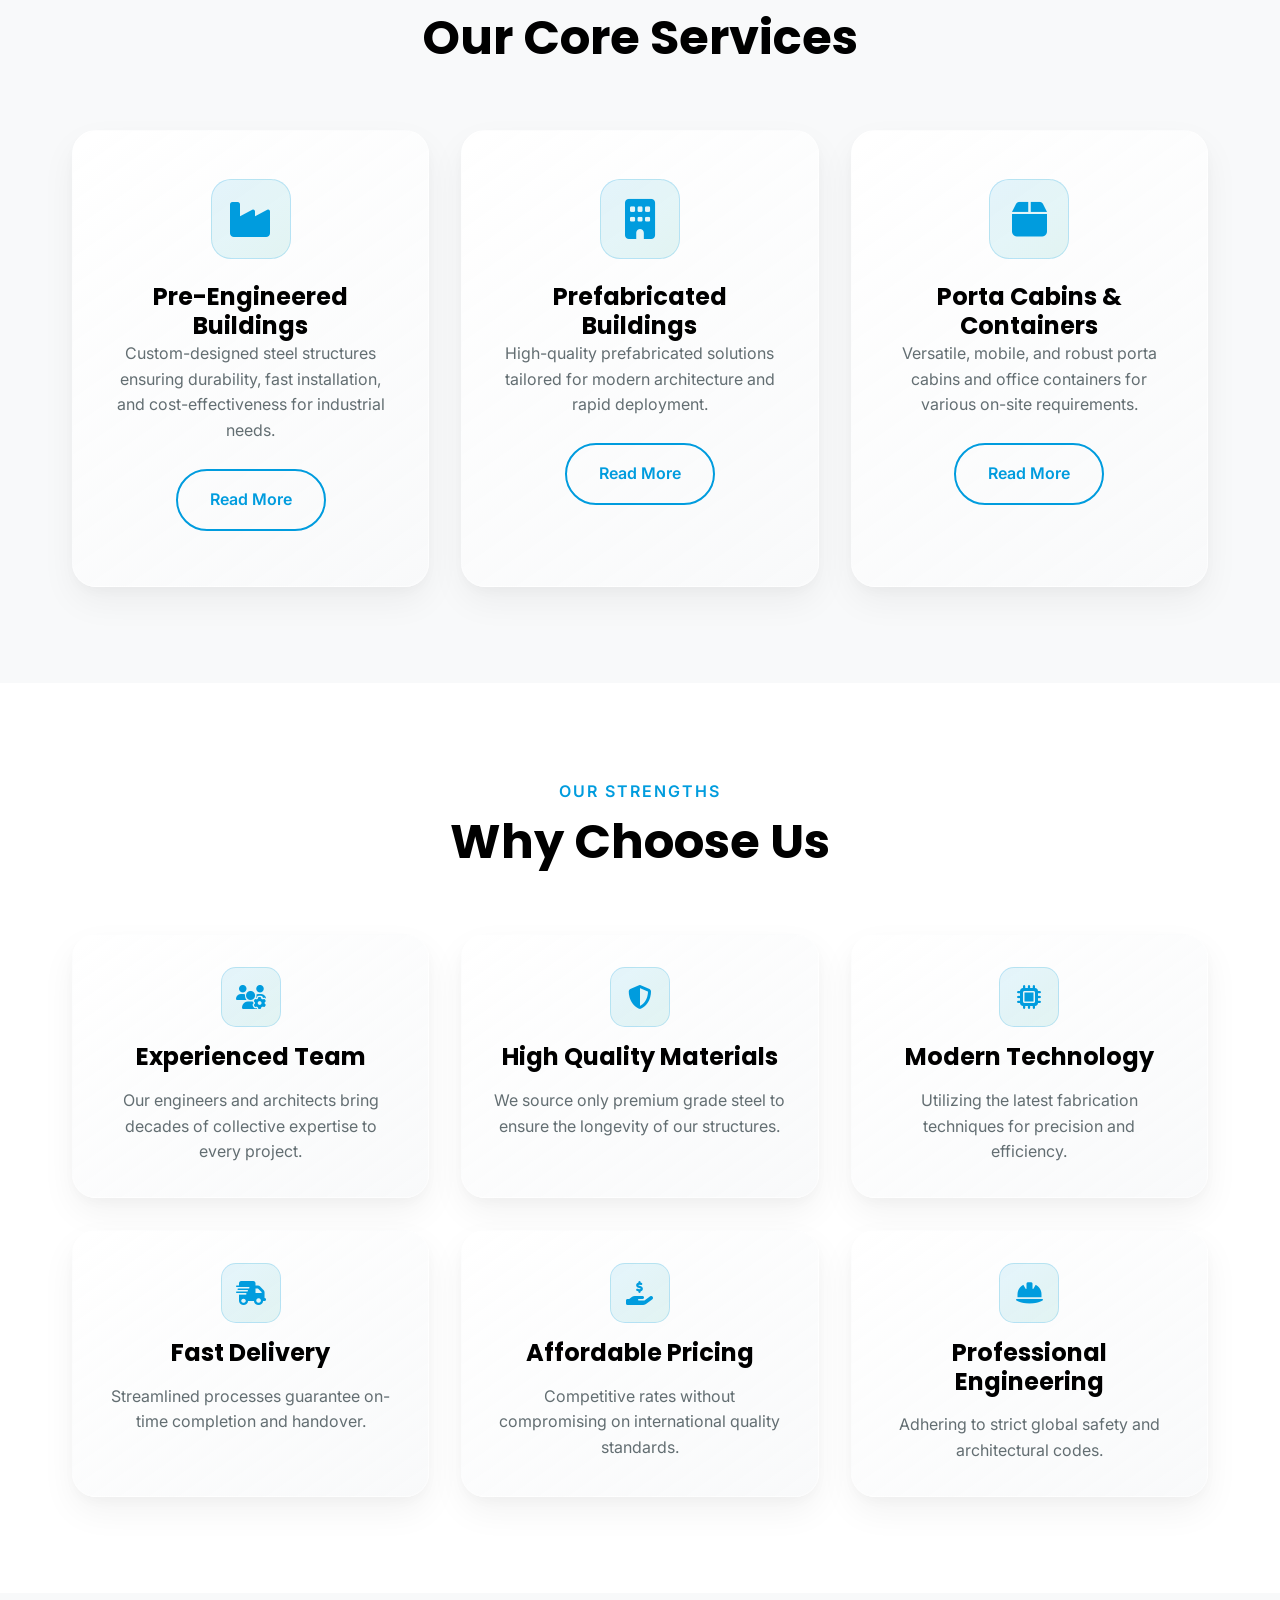
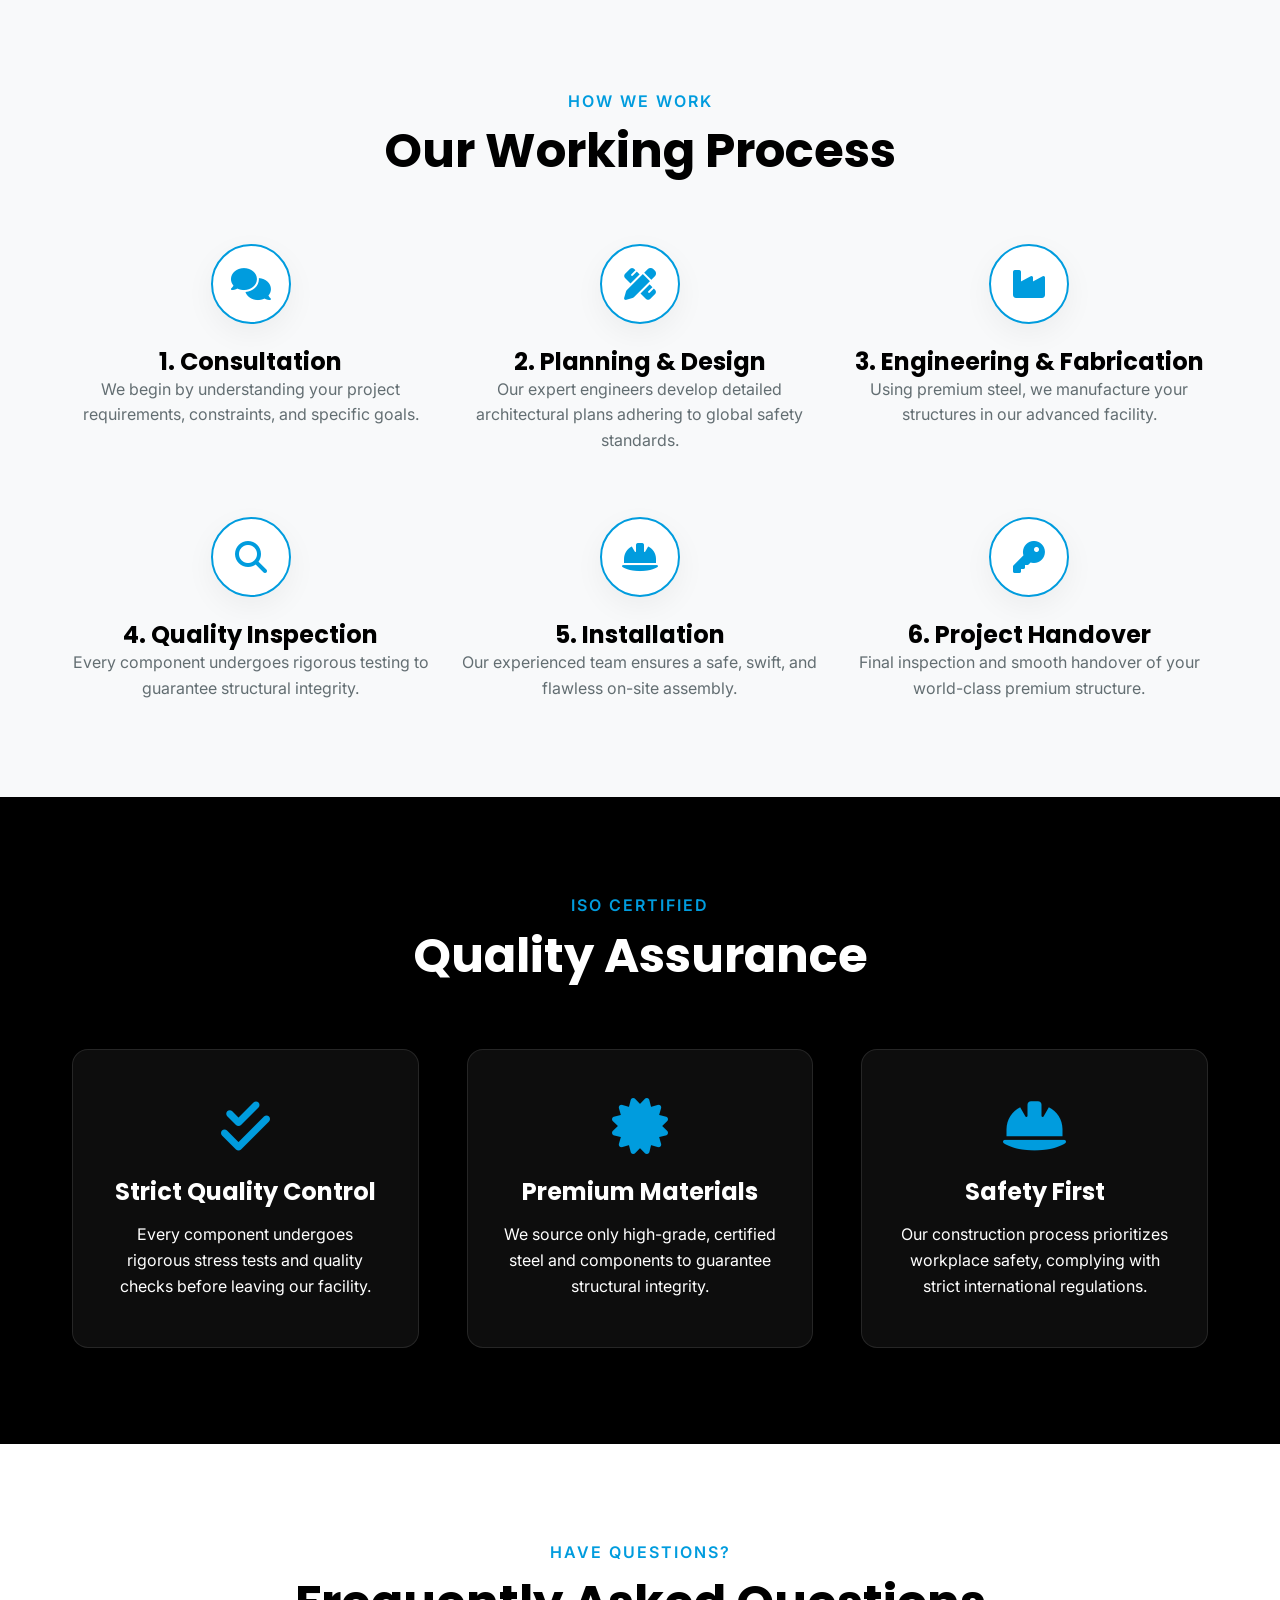
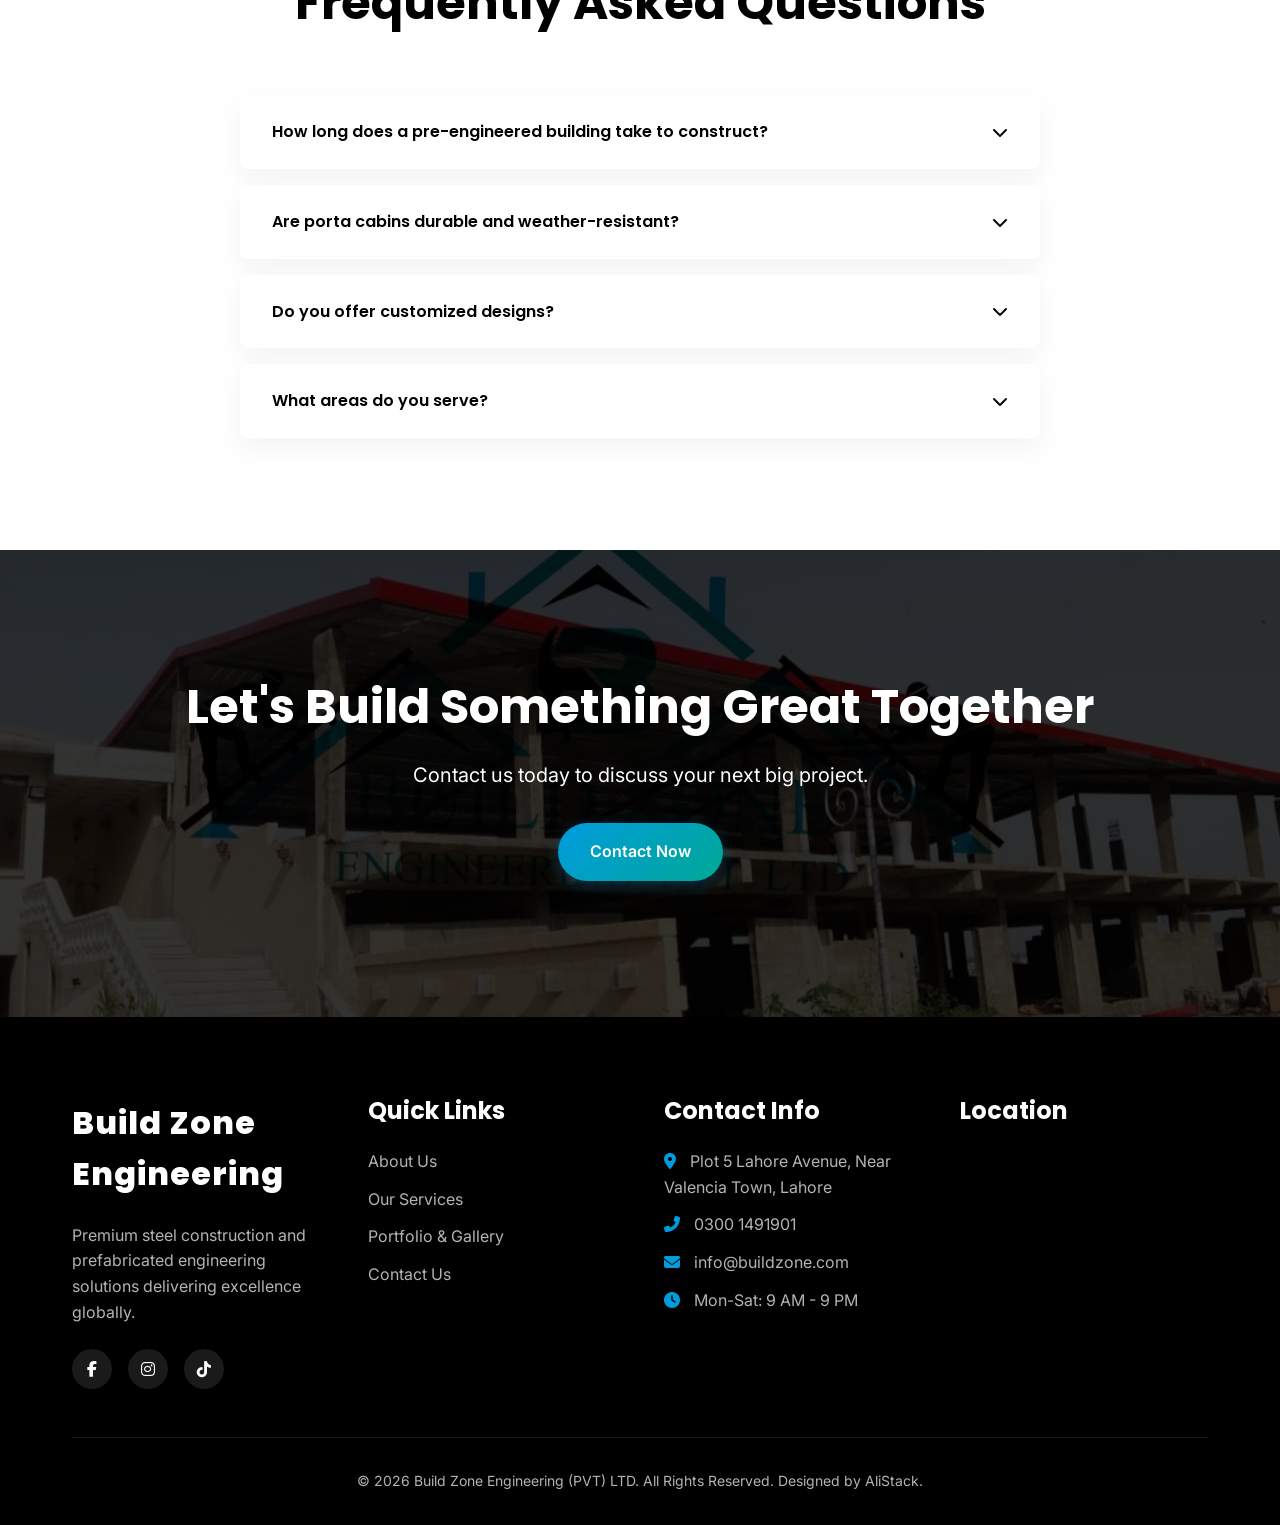
==== commit 09d5d894: "Implement site-wide interactive UI components and update social media links across all pages" ====
--- a/index.html
+++ b/index.html
@@ -38,8 +38,7 @@
     
     .why-us { background-color: var(--white); }
     .features-grid { display: grid; grid-template-columns: repeat(3, 1fr); gap: 2rem; }
-    .feature-item { display: flex; align-items: flex-start; gap: 1rem; }
-    .feature-icon { font-size: 2rem; color: var(--primary); }
+    .feature-item { display: flex; flex-direction: column; align-items: center; text-align: center; gap: 1rem; padding: 2rem; }
     
     .cta-section {
       background: linear-gradient(rgba(0,0,0,0.8), rgba(0,0,0,0.8)), url('Data/Pictures/1 (10).jpeg') center/cover;
@@ -177,59 +176,47 @@
       </div>
       
       <div class="features-grid">
-        <div class="feature-item reveal fade-left delay-100">
+        <div class="glass-card feature-item reveal fade-left delay-100">
           <div class="premium-icon-box small">
             <i class="fas fa-users-cog"></i>
           </div>
-          <div>
-            <h4>Experienced Team</h4>
-            <p>Our engineers and architects bring decades of collective expertise to every project.</p>
-          </div>
-        </div>
-        <div class="feature-item reveal fade-up delay-100">
+          <h4>Experienced Team</h4>
+          <p>Our engineers and architects bring decades of collective expertise to every project.</p>
+        </div>
+        <div class="glass-card feature-item reveal fade-up delay-100">
           <div class="premium-icon-box small">
             <i class="fas fa-shield-alt"></i>
           </div>
-          <div>
-            <h4>High Quality Materials</h4>
-            <p>We source only premium grade steel to ensure the longevity of our structures.</p>
-          </div>
-        </div>
-        <div class="feature-item reveal fade-right delay-100">
+          <h4>High Quality Materials</h4>
+          <p>We source only premium grade steel to ensure the longevity of our structures.</p>
+        </div>
+        <div class="glass-card feature-item reveal fade-right delay-100">
           <div class="premium-icon-box small">
             <i class="fas fa-microchip"></i>
           </div>
-          <div>
-            <h4>Modern Technology</h4>
-            <p>Utilizing the latest fabrication techniques for precision and efficiency.</p>
-          </div>
-        </div>
-        <div class="feature-item reveal fade-left delay-200">
+          <h4>Modern Technology</h4>
+          <p>Utilizing the latest fabrication techniques for precision and efficiency.</p>
+        </div>
+        <div class="glass-card feature-item reveal fade-left delay-200">
           <div class="premium-icon-box small">
             <i class="fas fa-shipping-fast"></i>
           </div>
-          <div>
-            <h4>Fast Delivery</h4>
-            <p>Streamlined processes guarantee on-time completion and handover.</p>
-          </div>
-        </div>
-        <div class="feature-item reveal fade-up delay-200">
+          <h4>Fast Delivery</h4>
+          <p>Streamlined processes guarantee on-time completion and handover.</p>
+        </div>
+        <div class="glass-card feature-item reveal fade-up delay-200">
           <div class="premium-icon-box small">
             <i class="fas fa-hand-holding-usd"></i>
           </div>
-          <div>
-            <h4>Affordable Pricing</h4>
-            <p>Competitive rates without compromising on international quality standards.</p>
-          </div>
-        </div>
-        <div class="feature-item reveal fade-right delay-200">
+          <h4>Affordable Pricing</h4>
+          <p>Competitive rates without compromising on international quality standards.</p>
+        </div>
+        <div class="glass-card feature-item reveal fade-right delay-200">
           <div class="premium-icon-box small">
             <i class="fas fa-hard-hat"></i>
           </div>
-          <div>
-            <h4>Professional Engineering</h4>
-            <p>Adhering to strict global safety and architectural codes.</p>
-          </div>
+          <h4>Professional Engineering</h4>
+          <p>Adhering to strict global safety and architectural codes.</p>
         </div>
       </div>
     </div>
@@ -243,26 +230,36 @@
         <h2>Our Working Process</h2>
       </div>
       
-      <div class="process-grid">
+      <div class="process-grid timeline">
         <div class="process-step reveal fade-up delay-100">
-          <div class="step-number">1</div>
-          <h4>Consultation</h4>
+          <div class="step-number"><i class="fas fa-comments"></i></div>
+          <h4>1. Consultation</h4>
           <p>We begin by understanding your project requirements, constraints, and specific goals.</p>
         </div>
         <div class="process-step reveal fade-up delay-200">
-          <div class="step-number">2</div>
-          <h4>Design & Engineering</h4>
+          <div class="step-number"><i class="fas fa-pencil-ruler"></i></div>
+          <h4>2. Planning & Design</h4>
           <p>Our expert engineers develop detailed architectural plans adhering to global safety standards.</p>
         </div>
         <div class="process-step reveal fade-up delay-300">
-          <div class="step-number">3</div>
-          <h4>Fabrication</h4>
+          <div class="step-number"><i class="fas fa-industry"></i></div>
+          <h4>3. Engineering & Fabrication</h4>
           <p>Using premium steel, we manufacture your structures in our advanced facility.</p>
         </div>
         <div class="process-step reveal fade-up delay-400">
-          <div class="step-number">4</div>
-          <h4>Installation</h4>
+          <div class="step-number"><i class="fas fa-search"></i></div>
+          <h4>4. Quality Inspection</h4>
+          <p>Every component undergoes rigorous testing to guarantee structural integrity.</p>
+        </div>
+        <div class="process-step reveal fade-up delay-500">
+          <div class="step-number"><i class="fas fa-hard-hat"></i></div>
+          <h4>5. Installation</h4>
           <p>Our experienced team ensures a safe, swift, and flawless on-site assembly.</p>
+        </div>
+        <div class="process-step reveal fade-up delay-600">
+          <div class="step-number"><i class="fas fa-key"></i></div>
+          <h4>6. Project Handover</h4>
+          <p>Final inspection and smooth handover of your world-class premium structure.</p>
         </div>
       </div>
     </div>
@@ -365,10 +362,9 @@
           <a href="index.html" class="footer-logo">Build Zone Engineering</a>
           <p>Premium steel construction and prefabricated engineering solutions delivering excellence globally.</p>
           <div class="social-icons">
-            <a href="#"><i class="fab fa-facebook-f"></i></a>
-            <a href="#"><i class="fab fa-twitter"></i></a>
-            <a href="#"><i class="fab fa-linkedin-in"></i></a>
-            <a href="#"><i class="fab fa-instagram"></i></a>
+            <a href="https://www.facebook.com/share/17hBSdLy7Z/" target="_blank"><i class="fab fa-facebook-f"></i></a>
+            <a href="https://www.instagram.com/buildzoneprefabricated?utm_source=qr&igsh=dDlqNzB6cDAyN3Vk" target="_blank"><i class="fab fa-instagram"></i></a>
+            <a href="https://www.tiktok.com/@buildzoneprefabricated?_r=1&_t=ZS-97mNPZHpKiu" target="_blank"><i class="fab fa-tiktok"></i></a>
           </div>
         </div>
         
--- a/css/style.css
+++ b/css/style.css
@@ -358,11 +358,11 @@
 }
 
 /* ========== NEW SECTIONS (HOME PAGE) ========== */
-/* Working Process */
-.process-grid {
+/* Working Process Timeline */
+.process-grid.timeline {
   display: grid;
-  grid-template-columns: repeat(4, 1fr);
-  gap: 2rem;
+  grid-template-columns: repeat(3, 1fr);
+  gap: 4rem 2rem;
   position: relative;
 }
 
@@ -384,6 +384,8 @@
   z-index: -1;
 }
 
+/* Hide line after 3rd and 6th step since they are at the end of the row */
+.process-step:nth-child(3n)::after,
 .process-step:last-child::after {
   display: none;
 }
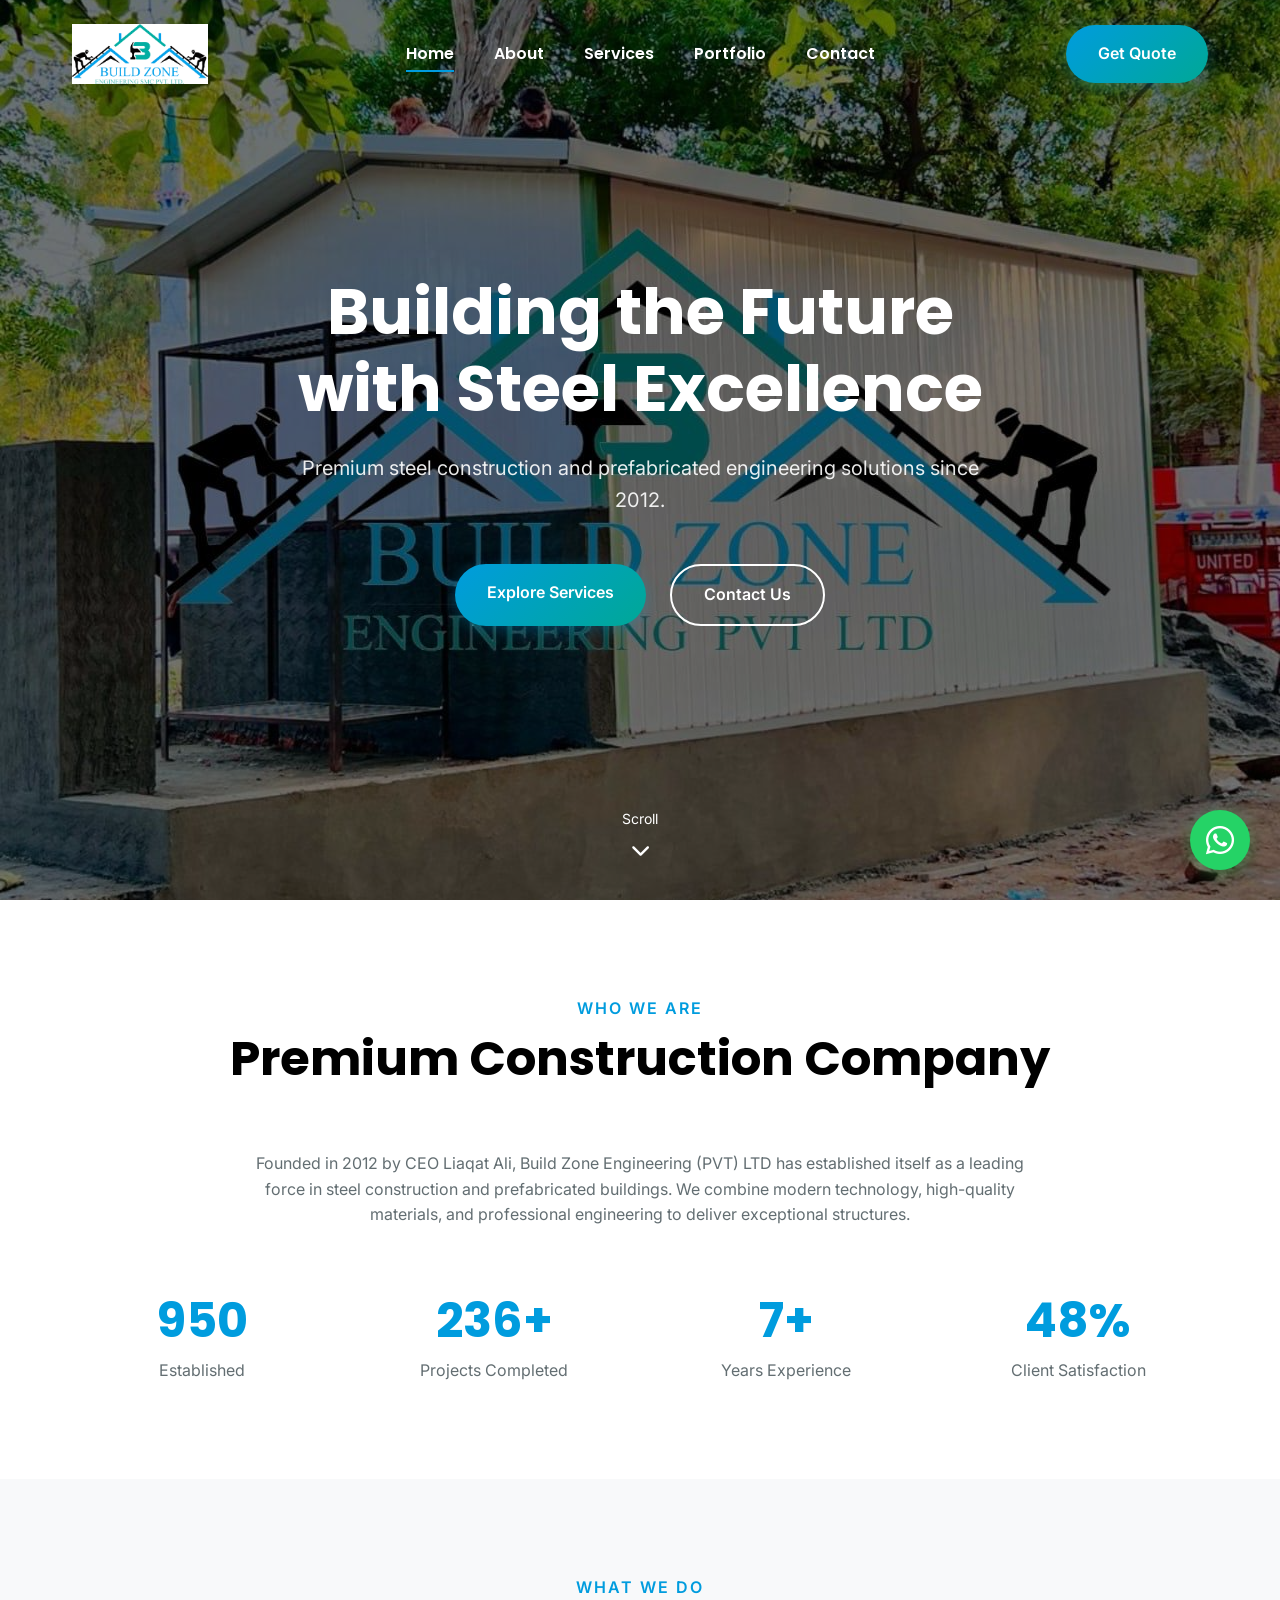
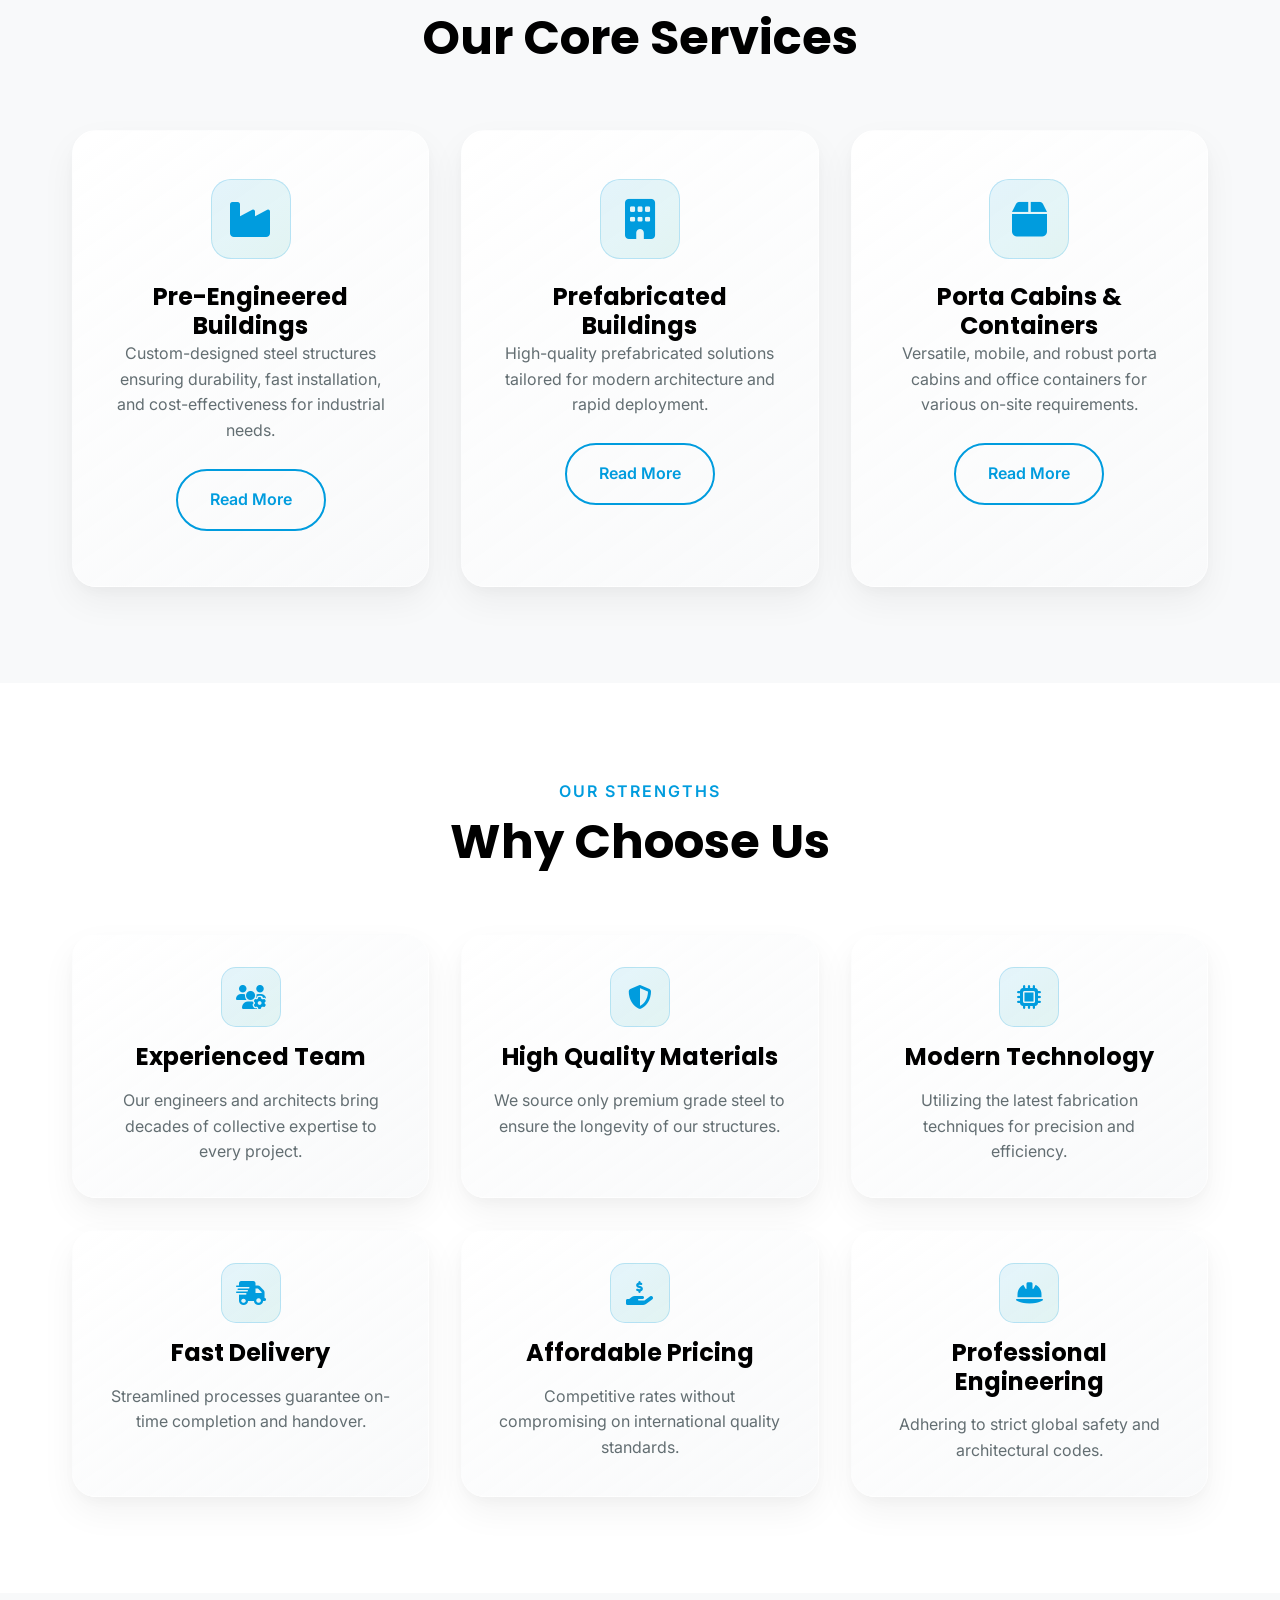
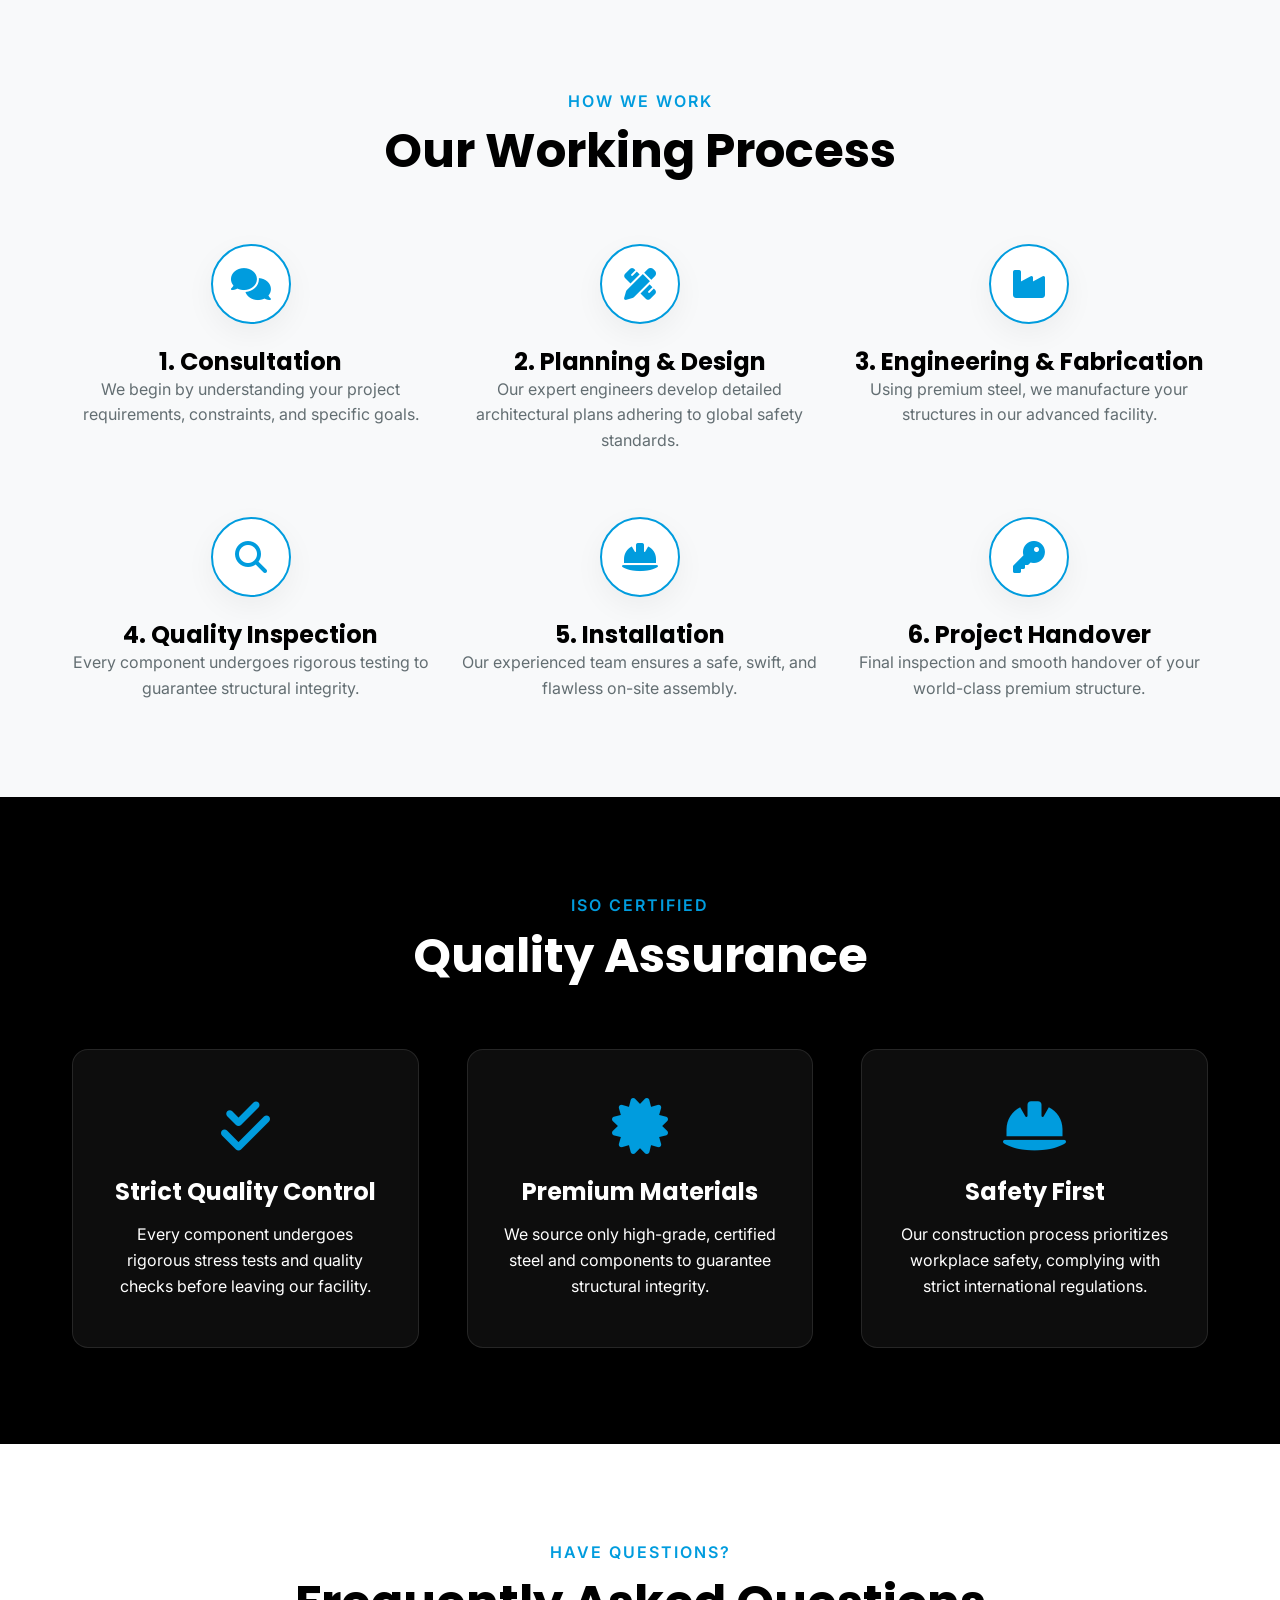
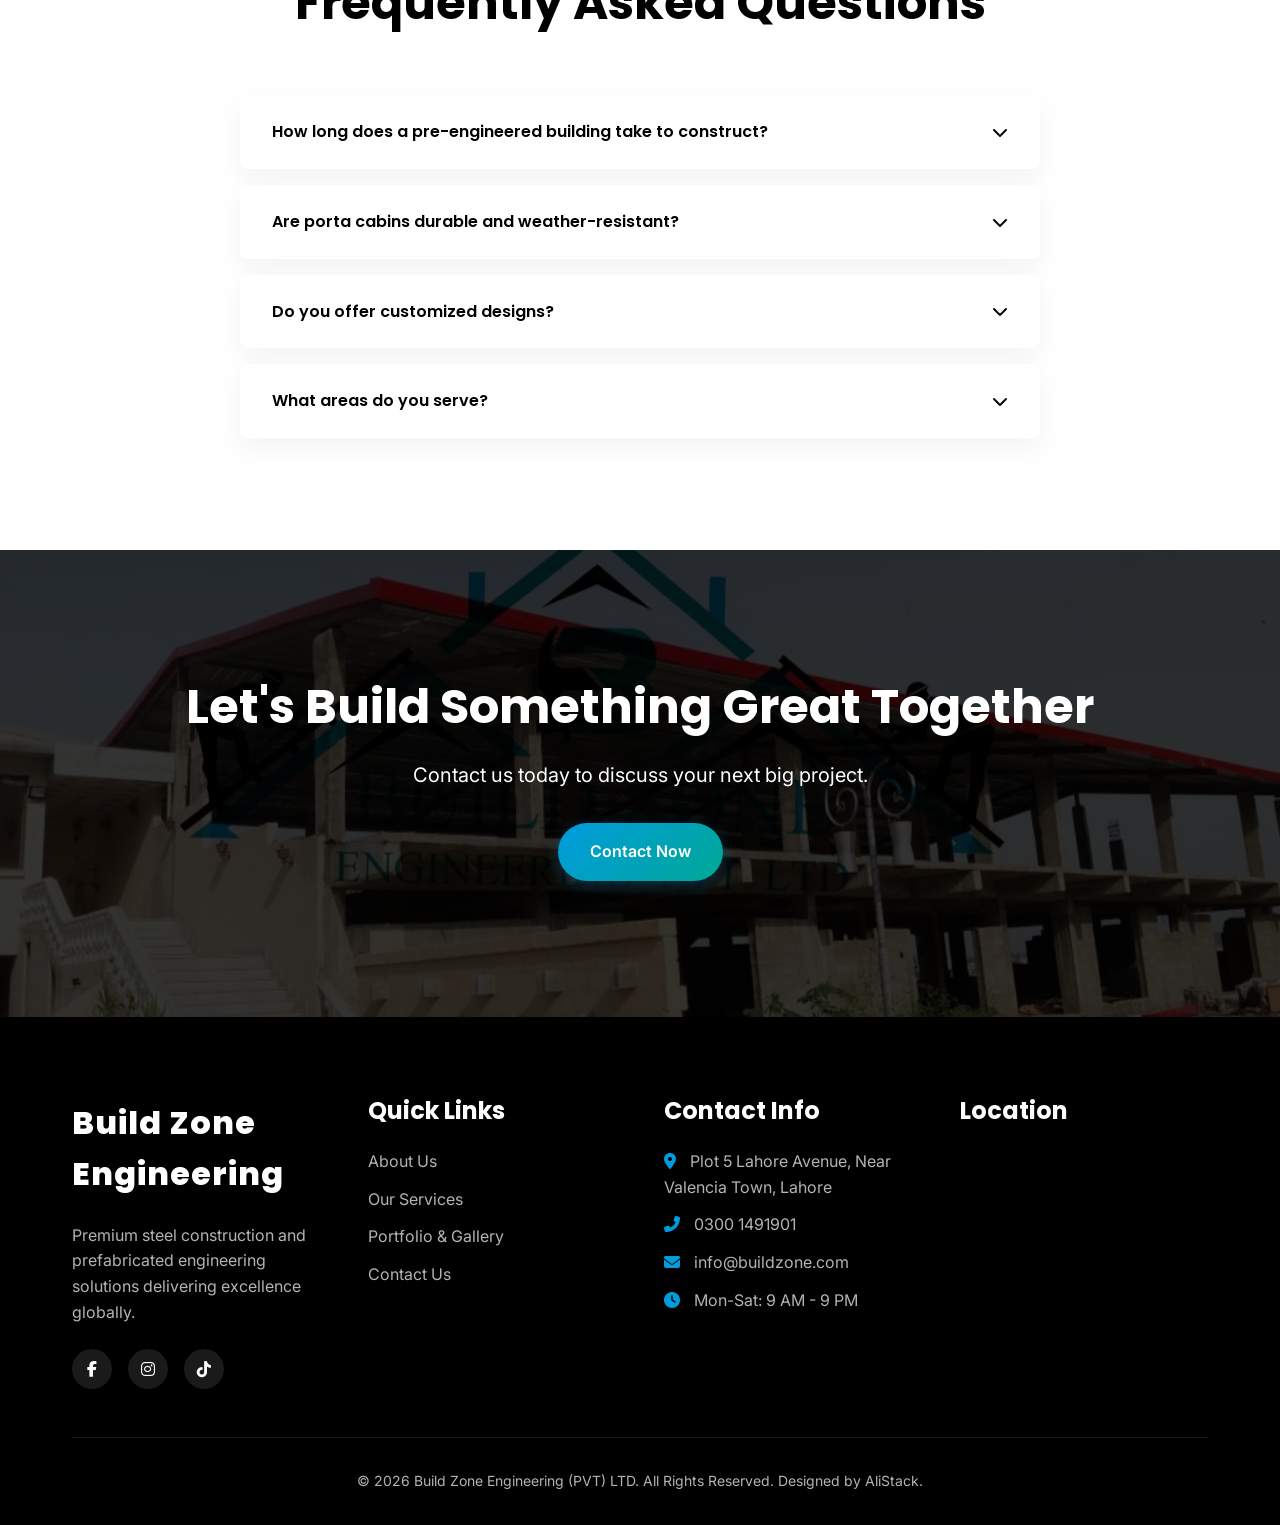
==== commit 4ec7ee33: "Implement responsive design with new CSS architecture and optimized navigation layout" ====
--- a/index.html
+++ b/index.html
@@ -63,18 +63,20 @@
         <img src="Data/Logo/Logo.png" alt="Build Zone Engineering Logo">
       </a>
       
-      <div class="mobile-toggle" id="mobile-toggle">
-        <i class="fas fa-bars"></i>
-      </div>
-
       <nav class="nav-menu" id="nav-menu">
         <a href="index.html" class="active">Home</a>
         <a href="about.html">About</a>
         <a href="services.html">Services</a>
         <a href="portfolio.html">Portfolio</a>
         <a href="contact.html">Contact</a>
-        <a href="contact.html" class="btn btn-primary" style="color: white;">Get Quote</a>
       </nav>
+
+      <div class="nav-right">
+        <a href="contact.html" class="btn btn-primary get-quote-btn">Get Quote</a>
+        <div class="mobile-toggle" id="mobile-toggle">
+          <i class="fas fa-bars"></i>
+        </div>
+      </div>
     </div>
   </header>
 
--- a/css/style.css
+++ b/css/style.css
@@ -237,15 +237,29 @@
   align-items: center;
 }
 
+.logo {
+  flex: 1;
+}
+
 .logo img {
   height: 60px;
   transition: var(--transition);
 }
 
 .nav-menu {
-  display: flex;
+  flex: 2;
+  display: flex;
+  justify-content: center;
   gap: 2.5rem;
   align-items: center;
+}
+
+.nav-right {
+  flex: 1;
+  display: flex;
+  justify-content: flex-end;
+  align-items: center;
+  gap: 1.5rem;
 }
 
 .nav-menu a {
--- a/css/responsive.css
+++ b/css/responsive.css
@@ -60,6 +60,10 @@
     margin: 0 auto;
   }
 
+  .get-quote-btn {
+    display: none;
+  }
+
   .services-grid, 
   .features-grid,
   .portfolio-grid {
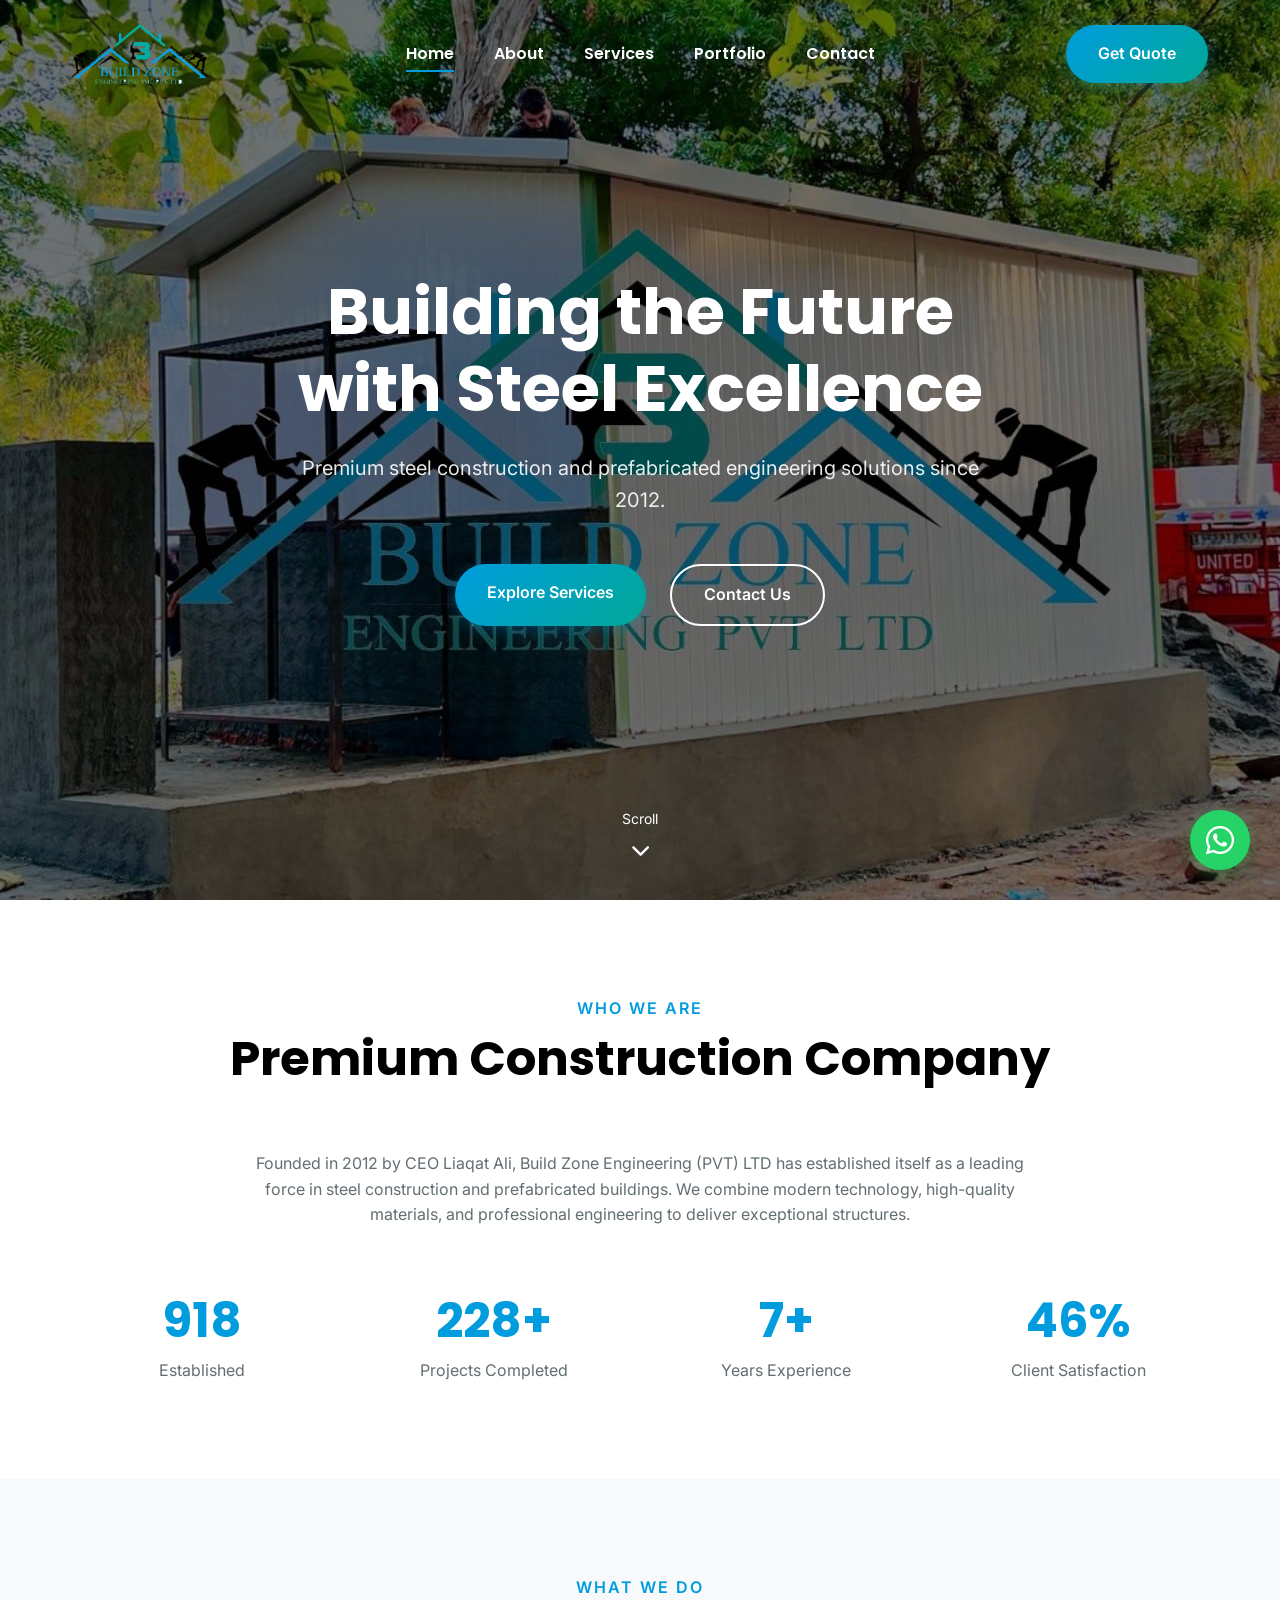
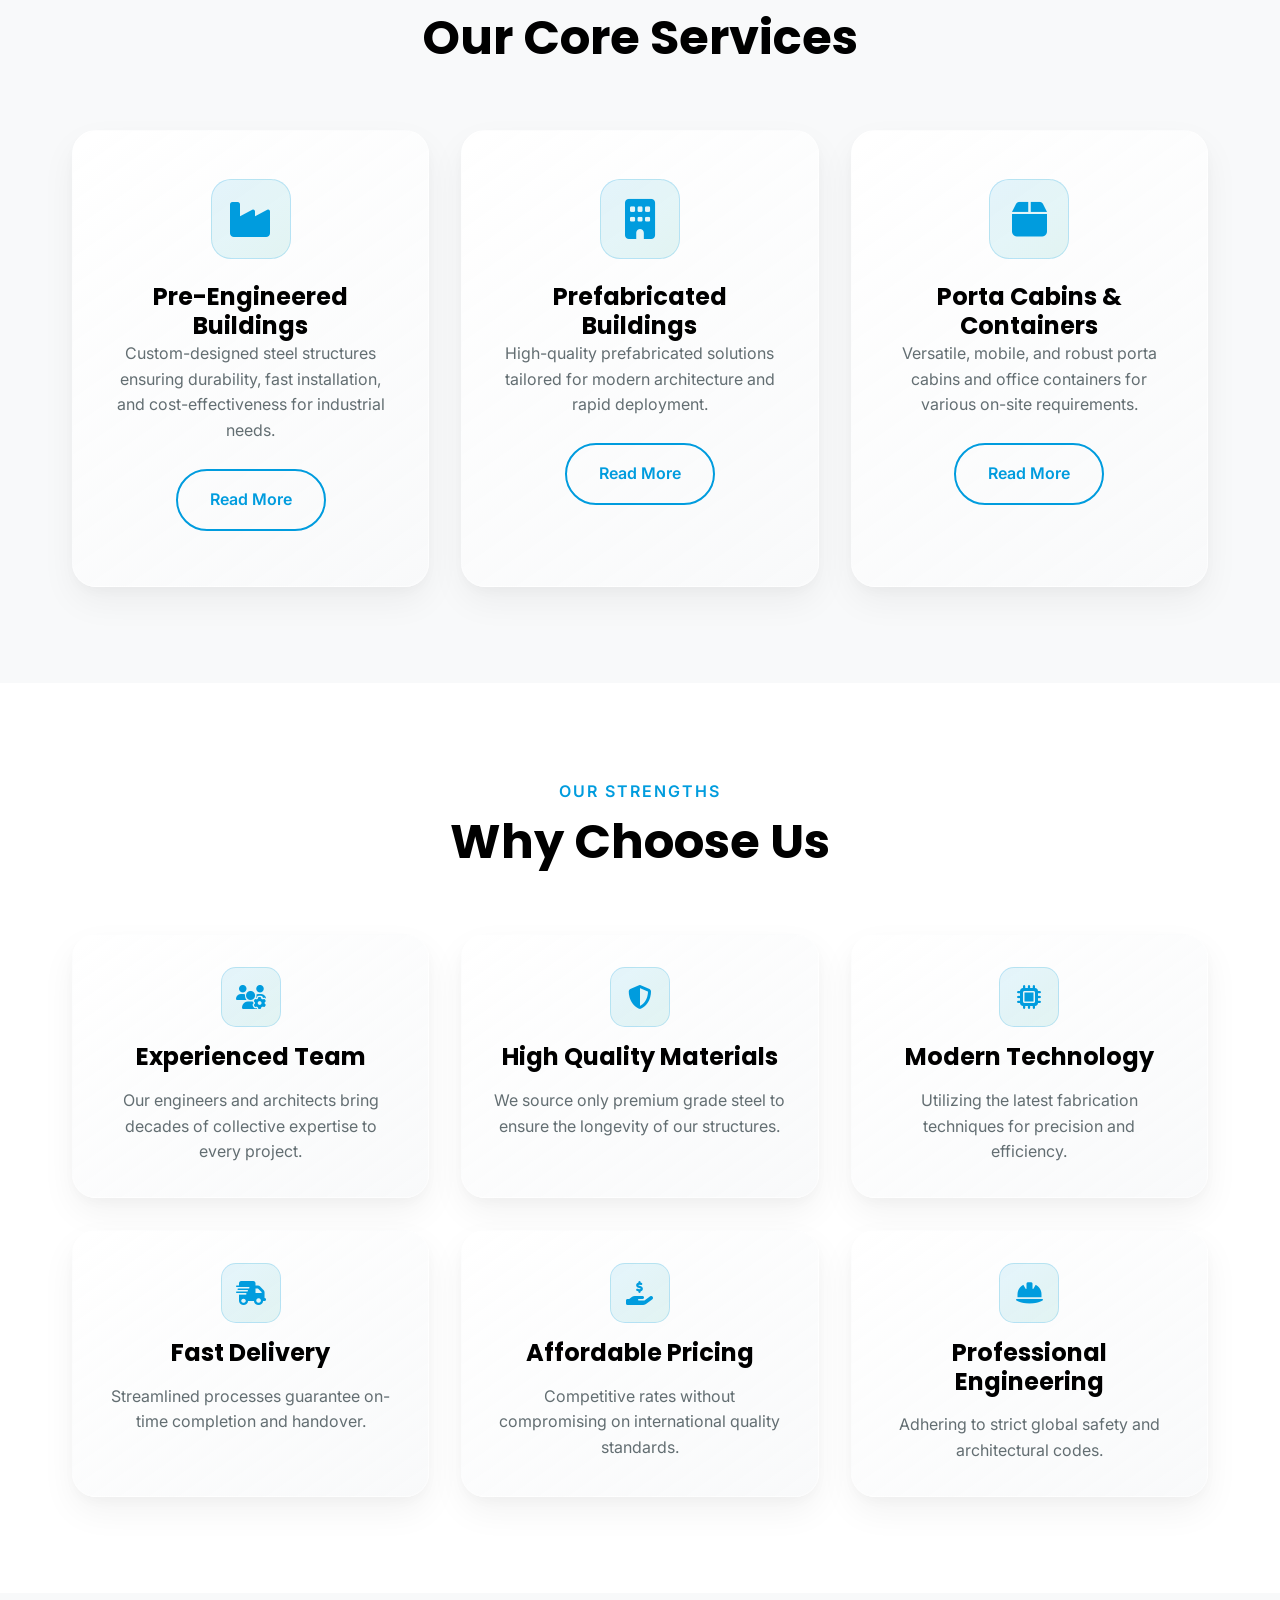
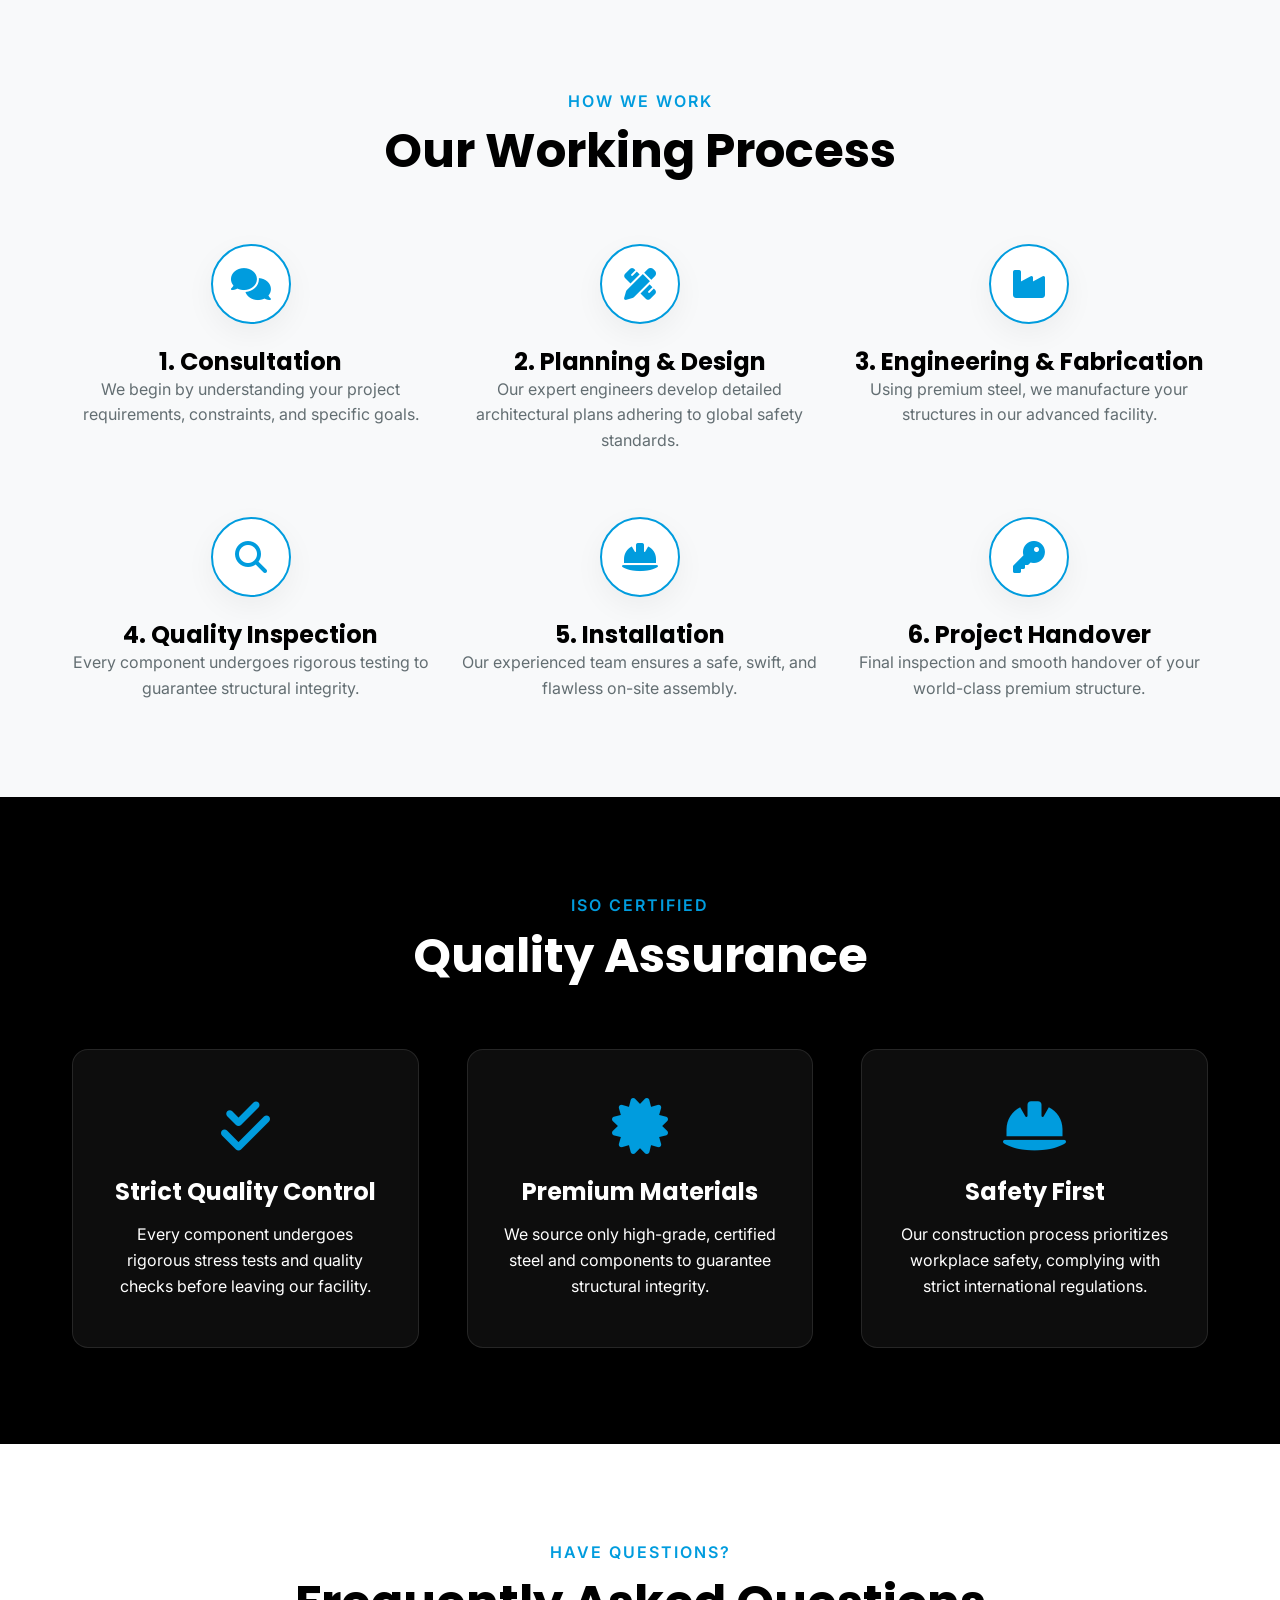
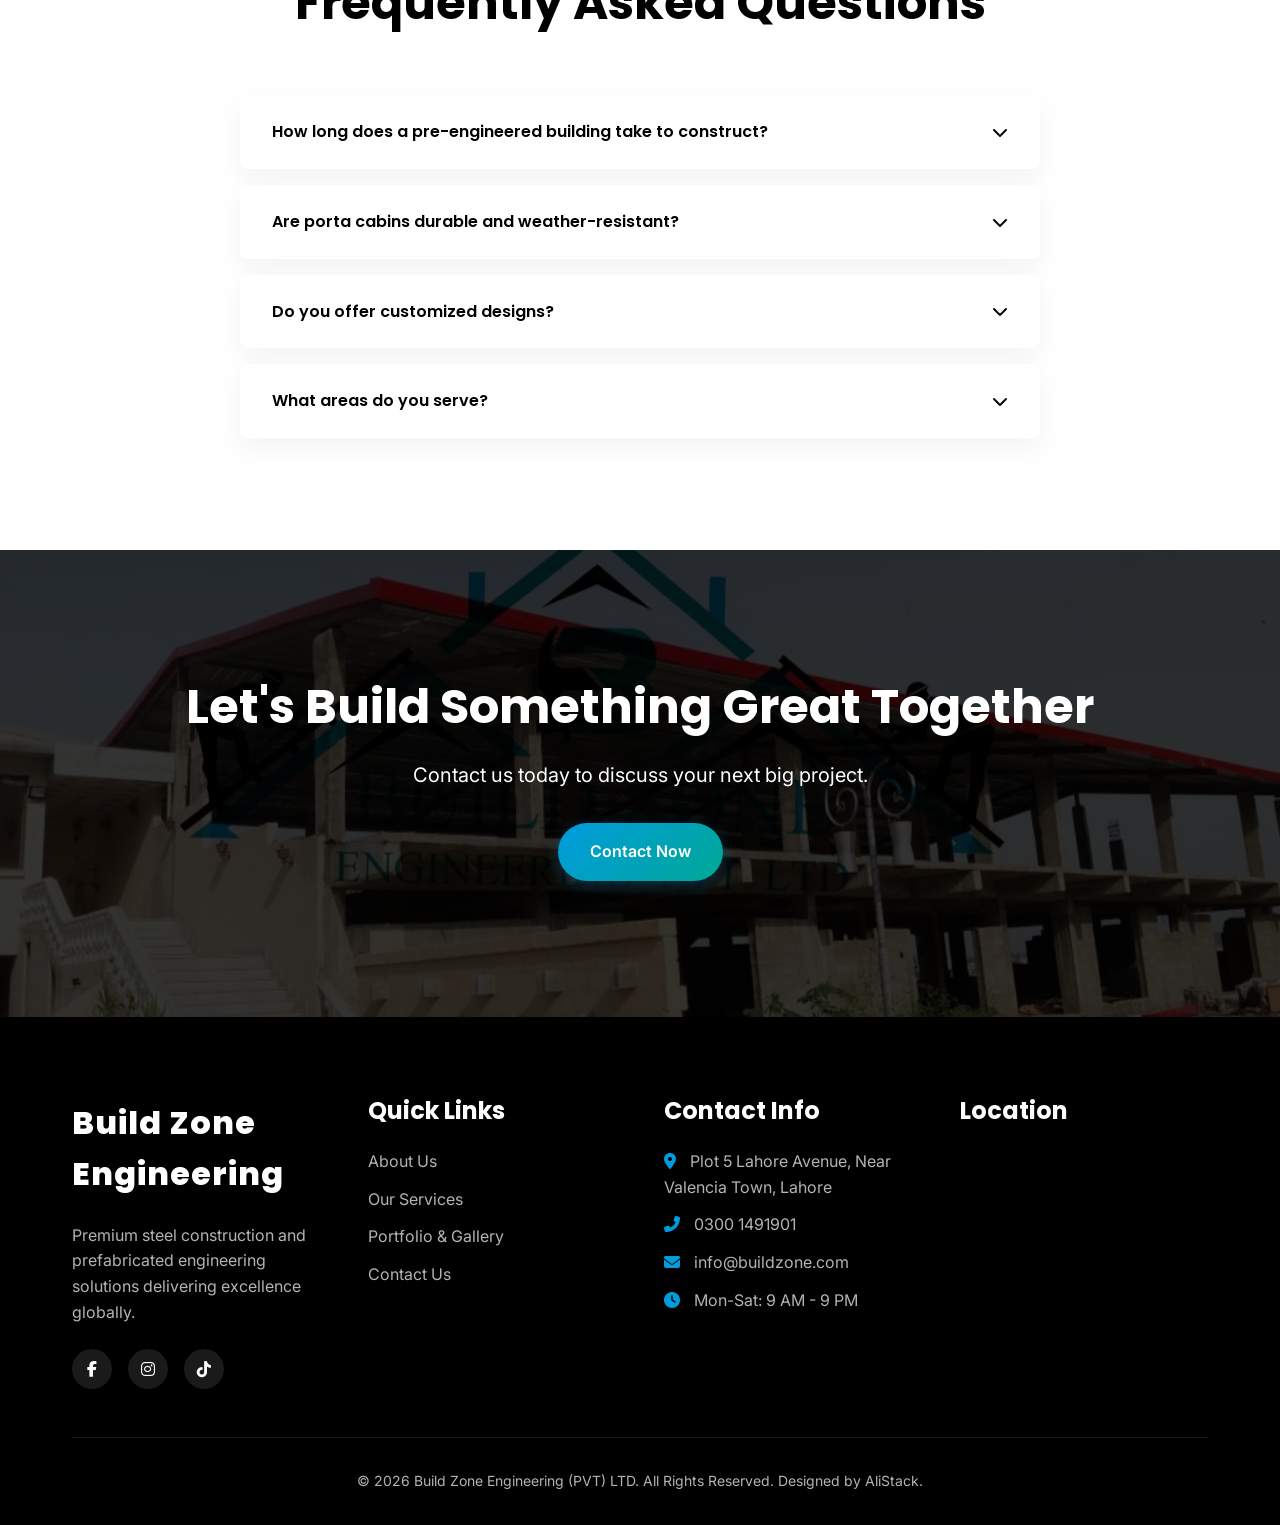
==== commit 9428a767: "Update loader comment formatting in index.html" ====
--- a/index.html
+++ b/index.html
@@ -51,7 +51,7 @@
 </head>
 <body>
 
-  <!-- Loader -->
+  <!-- Loader-->
   <div id="page-loader" class="page-loader">
     <div class="spinner"></div>
   </div>
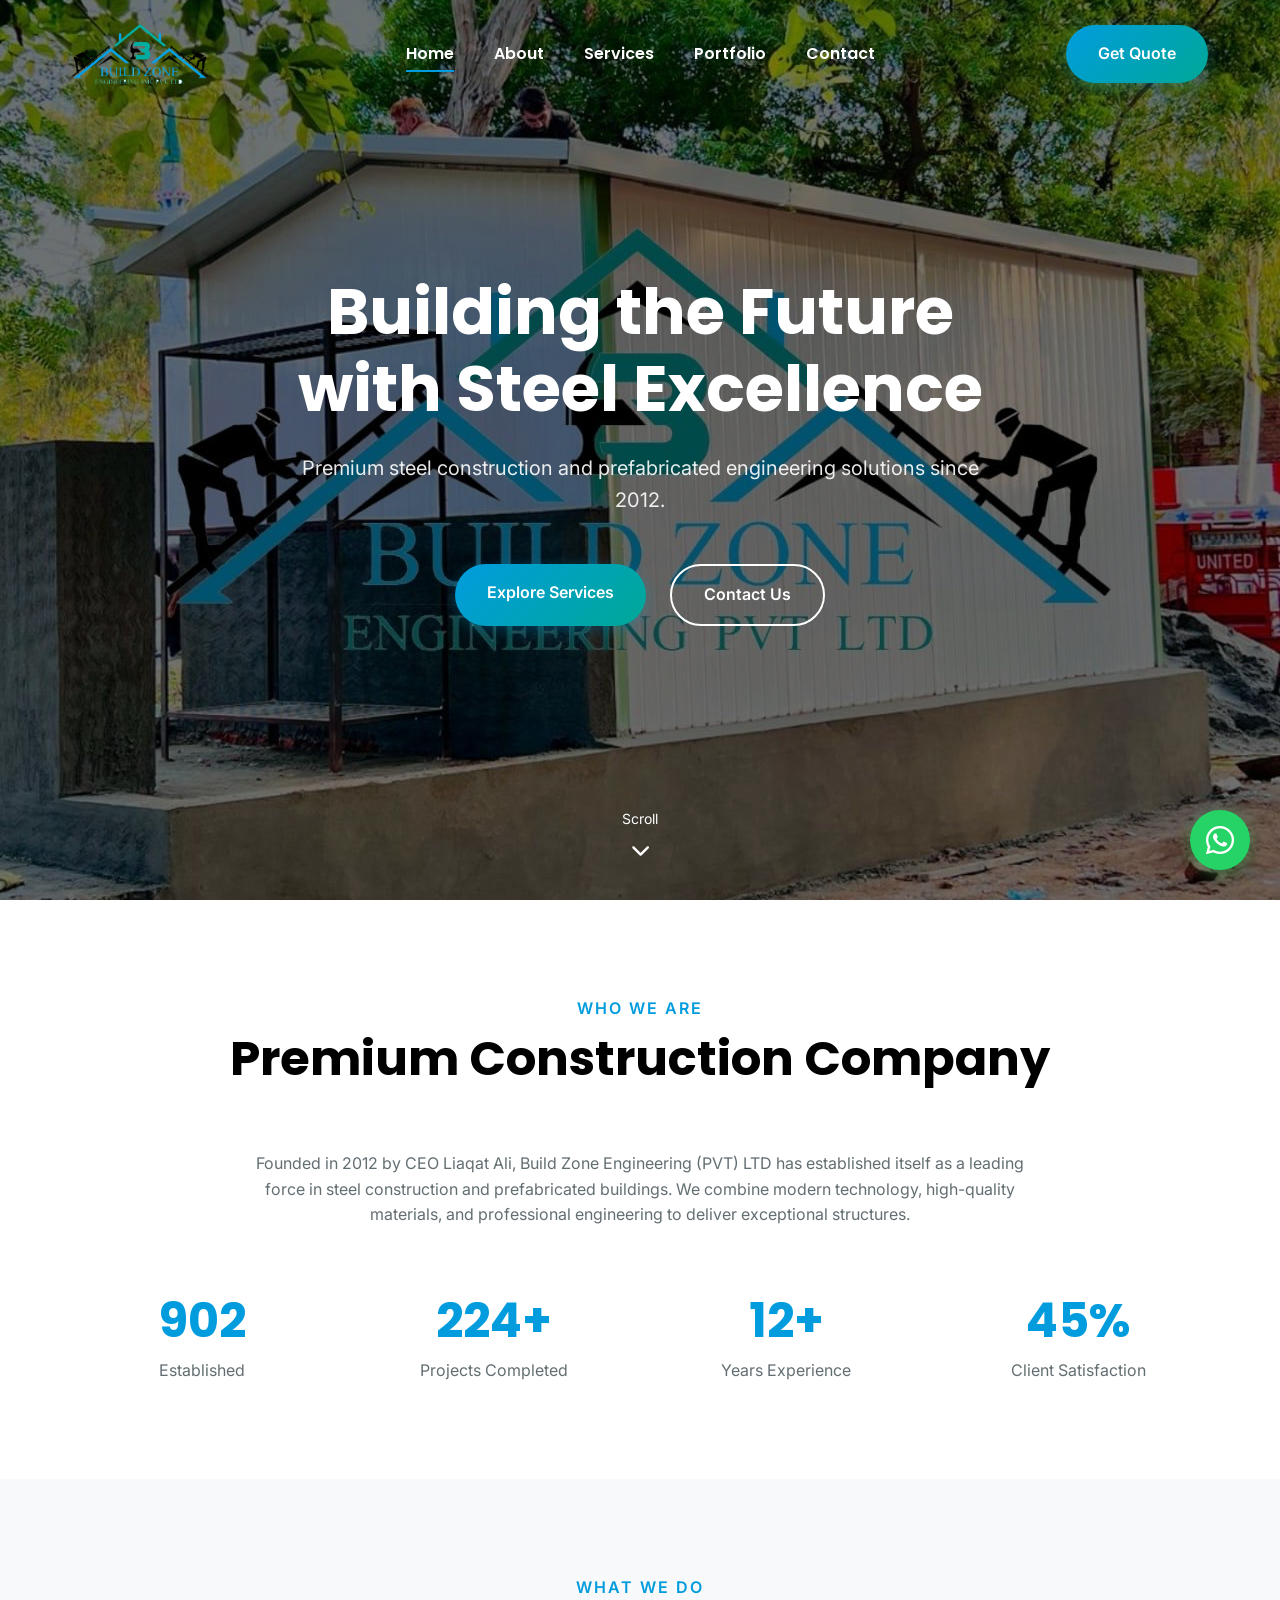
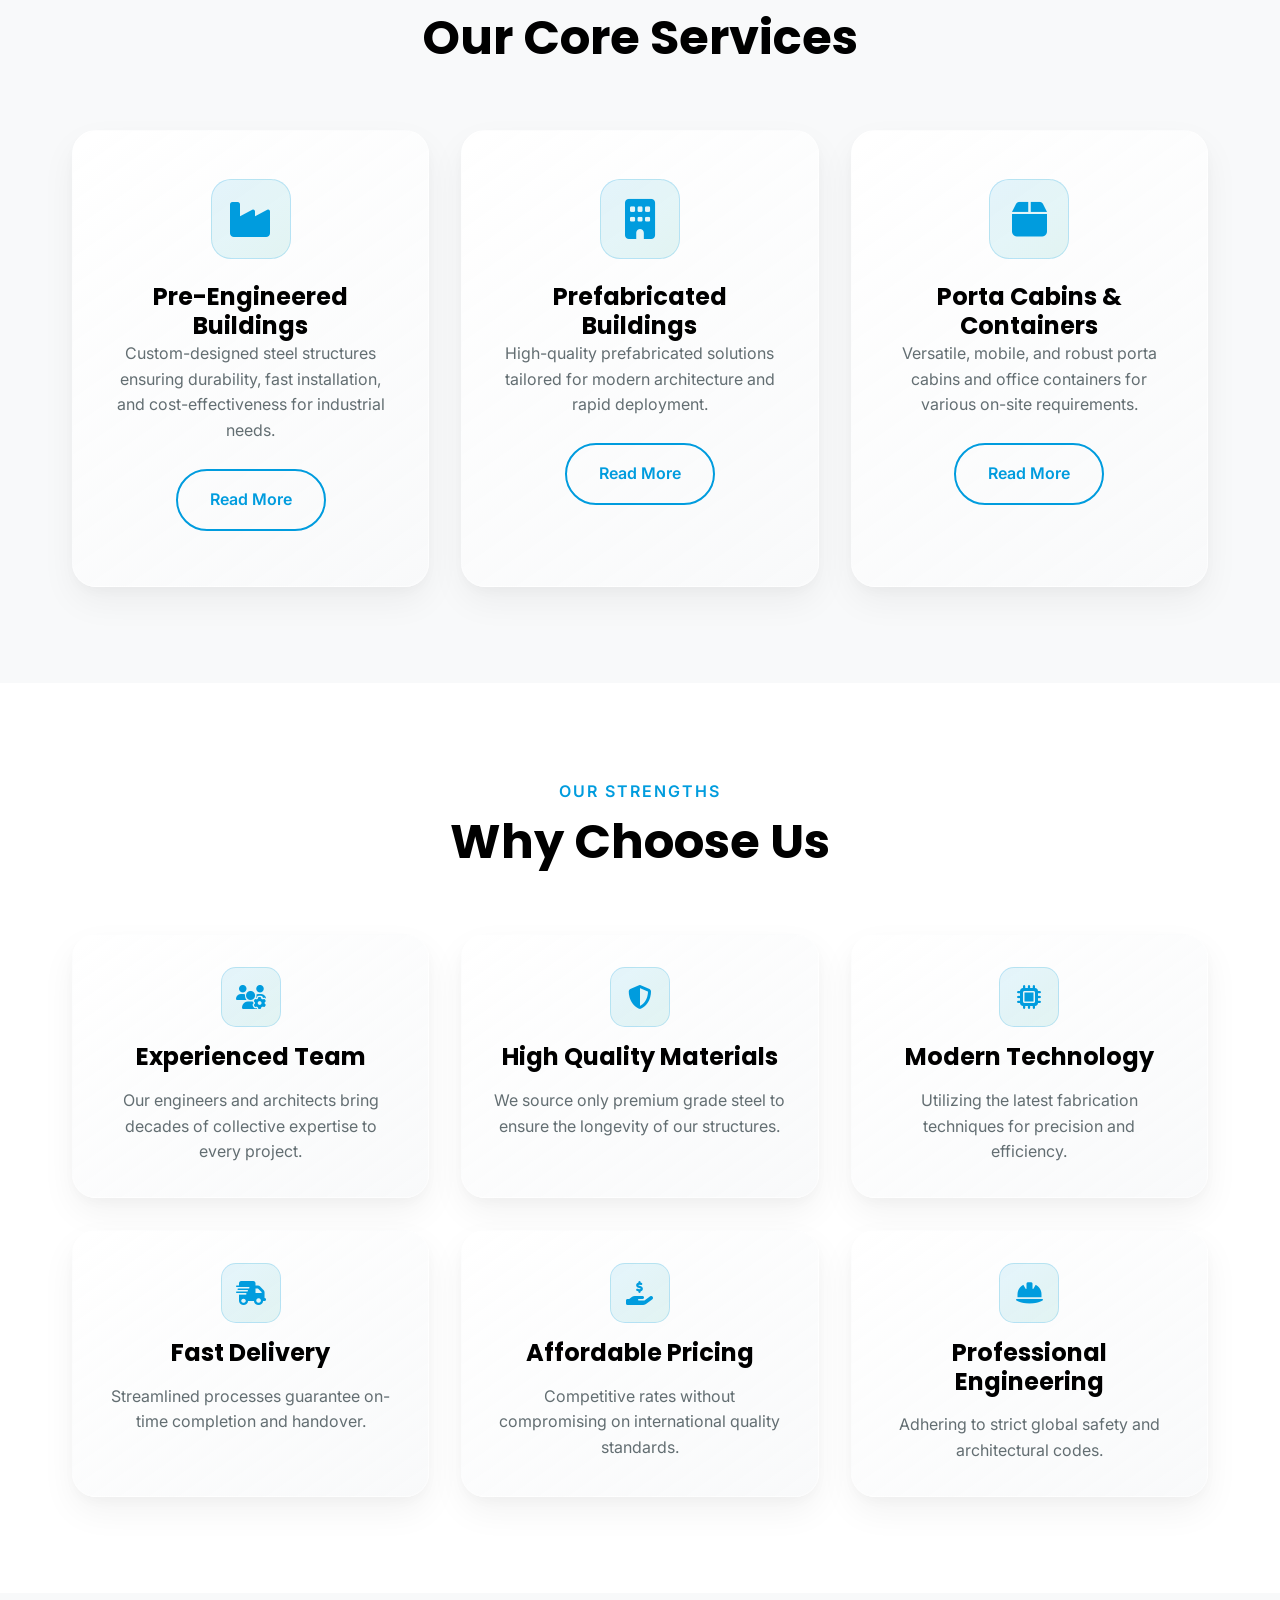
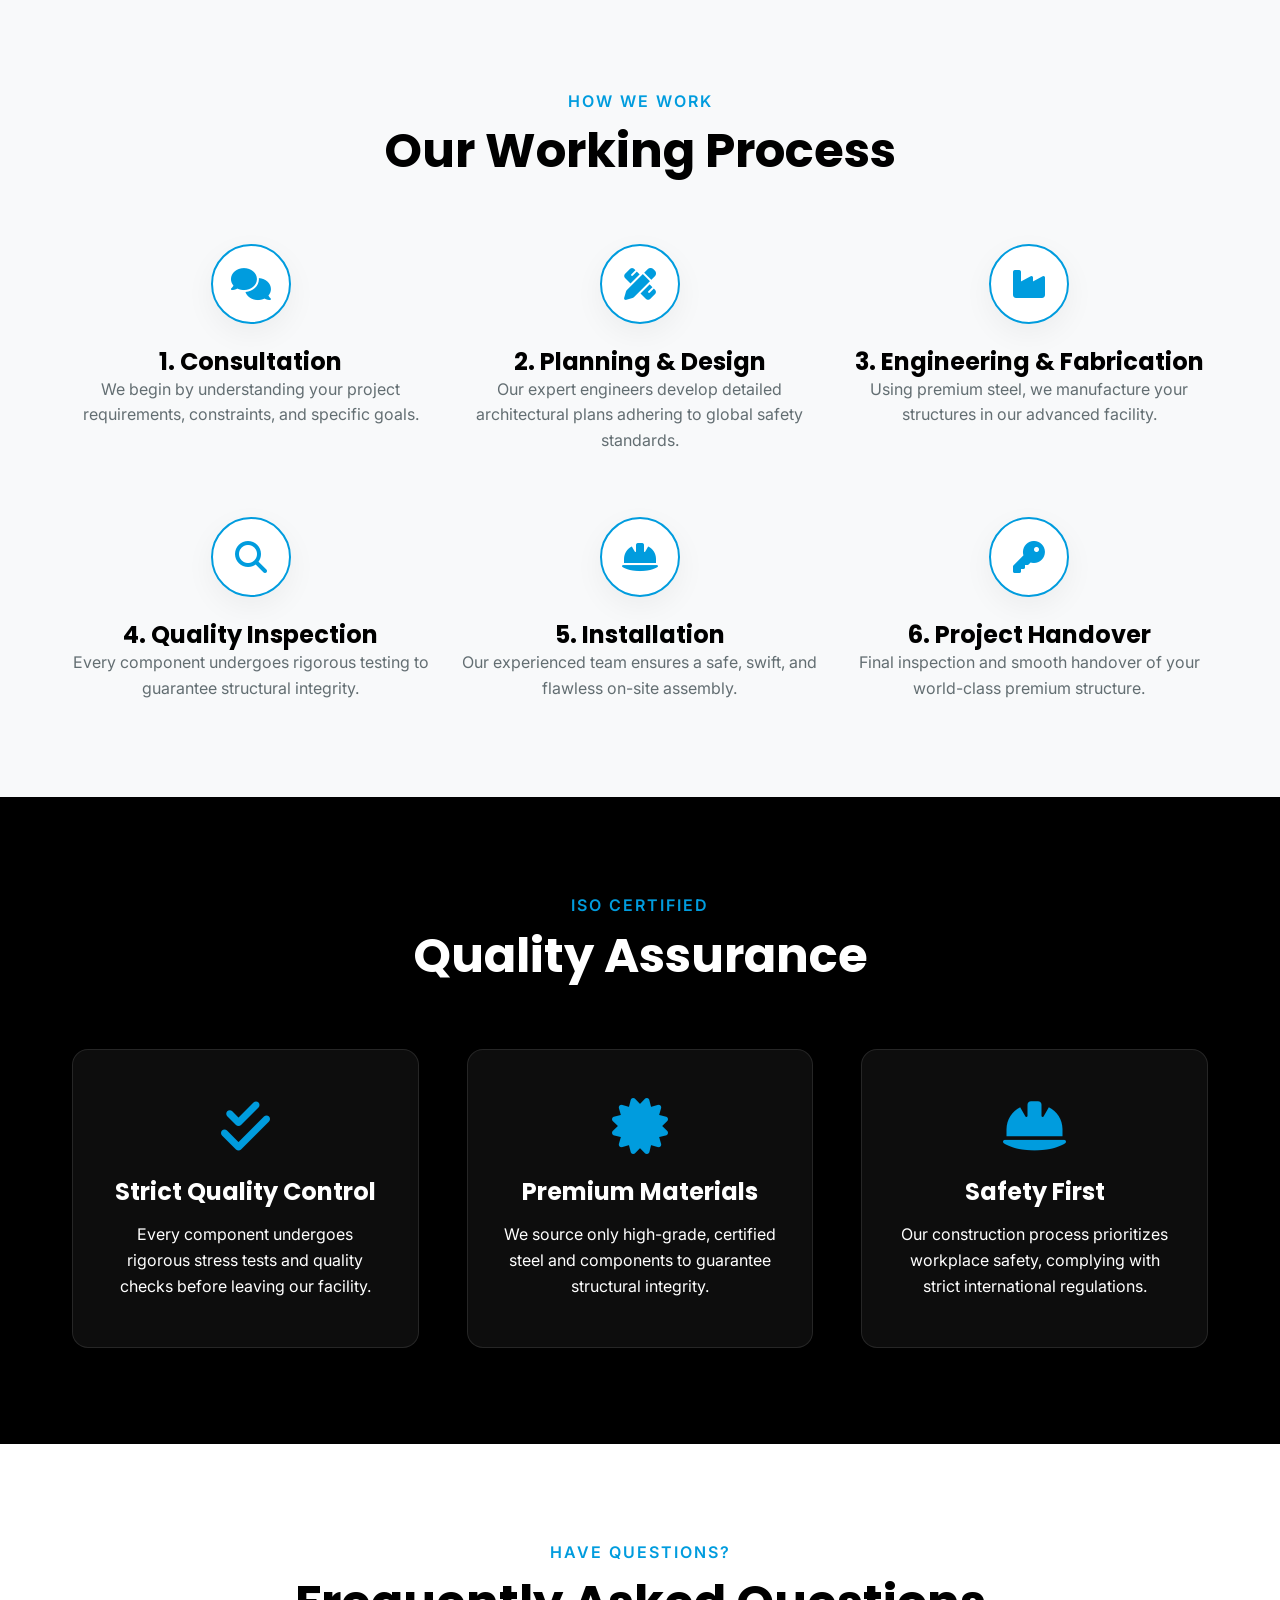
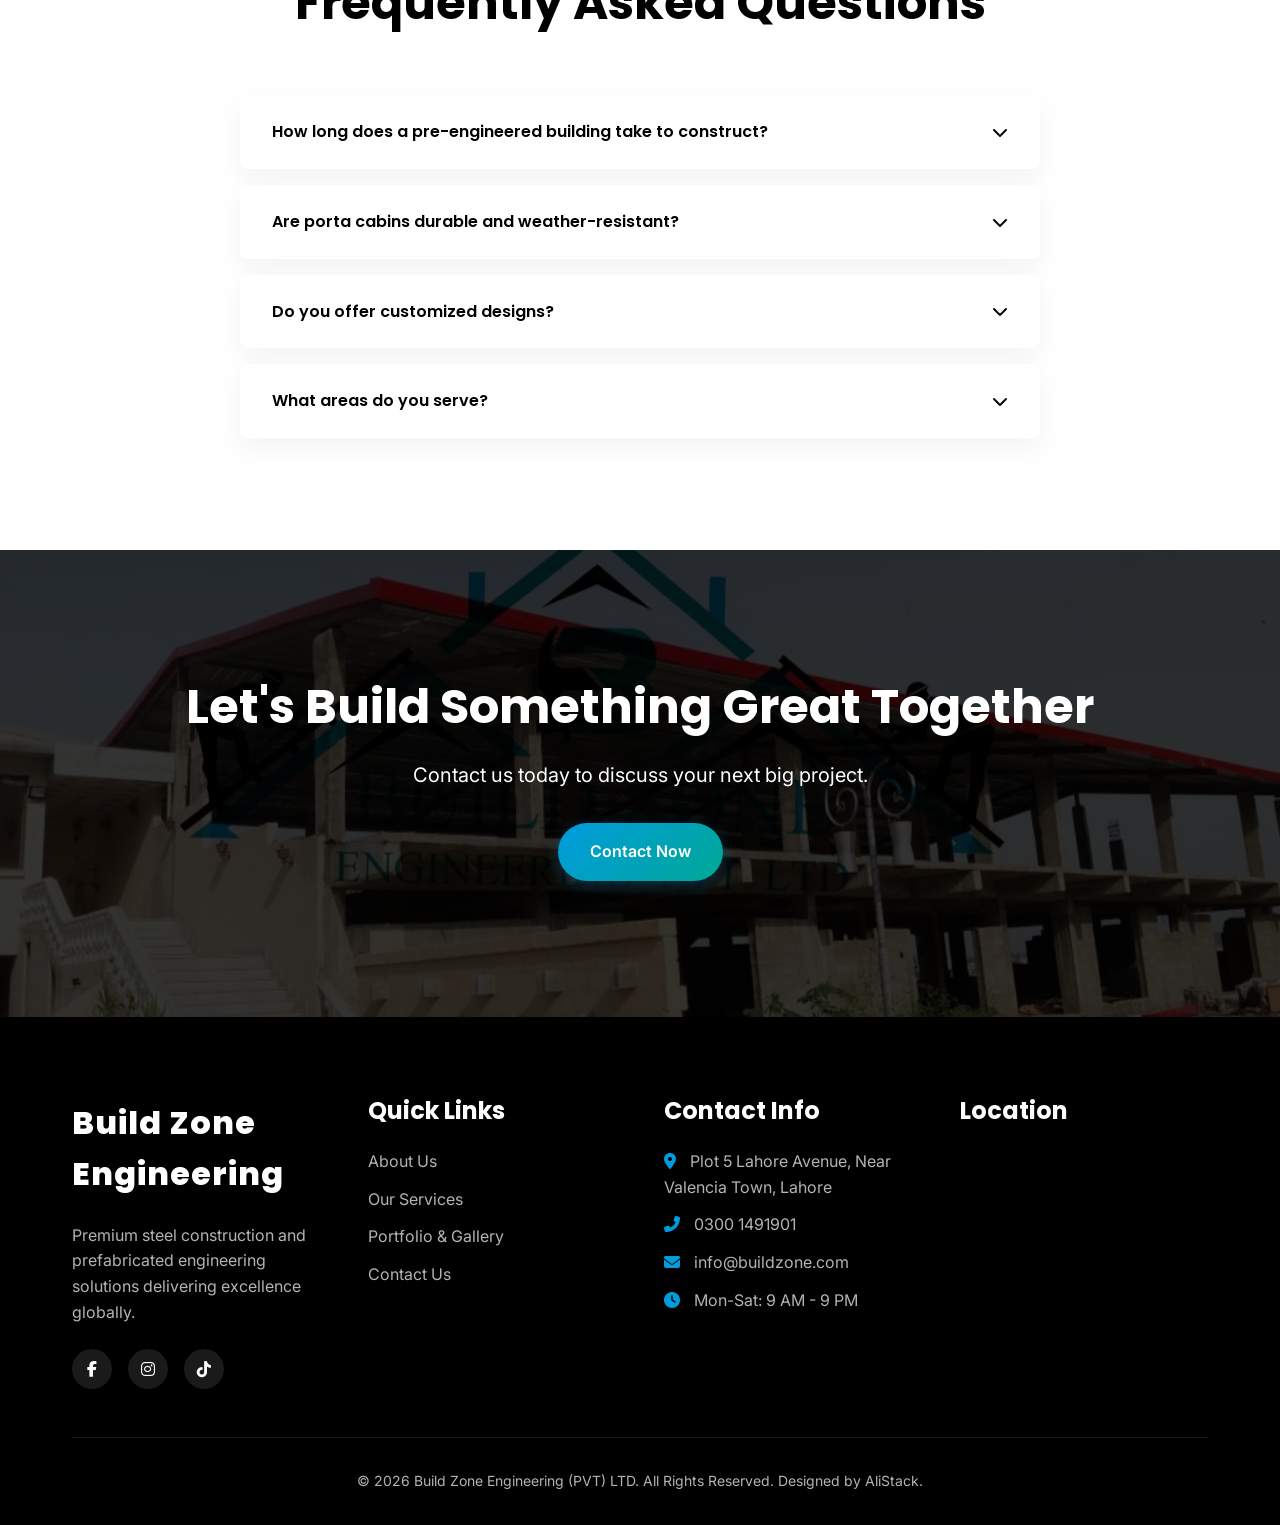
==== commit 1e2620c3: "Add new portfolio images, update experience counter, and standardize map embeds across all pages." ====
--- a/index.html
+++ b/index.html
@@ -118,7 +118,7 @@
           <p>Projects Completed</p>
         </div>
         <div class="stat-box reveal fade-up delay-300">
-          <h3><span class="counter" data-target="14">0</span>+</h3>
+          <h3><span class="counter" data-target="25">0</span>+</h3>
           <p>Years Experience</p>
         </div>
         <div class="stat-box reveal fade-up delay-400">
@@ -393,7 +393,7 @@
         <div class="footer-widget">
           <h3>Location</h3>
           <div class="footer-map">
-            <iframe src="https://www.google.com/maps/embed?pb=!1m18!1m12!1m3!1d13615.197368564177!2d74.25414521285642!3d31.378345705353846!2m3!1f0!2f0!3f0!3m2!1i1024!2i768!4f13.1!3m3!1m2!1s0x39190176378e9b05%3A0x6b4f762edc27d498!2sValencia%2C%20Lahore%2C%20Punjab%2C%20Pakistan!5e0!3m2!1sen!2s!4v1700000000000!5m2!1sen!2s" loading="lazy" referrerpolicy="no-referrer-when-downgrade"></iframe>
+            <iframe src="https://maps.google.com/maps?q=31.424236297607422,74.24711608886719&z=17&output=embed" loading="lazy" referrerpolicy="no-referrer-when-downgrade"></iframe>
           </div>
         </div>
       </div>
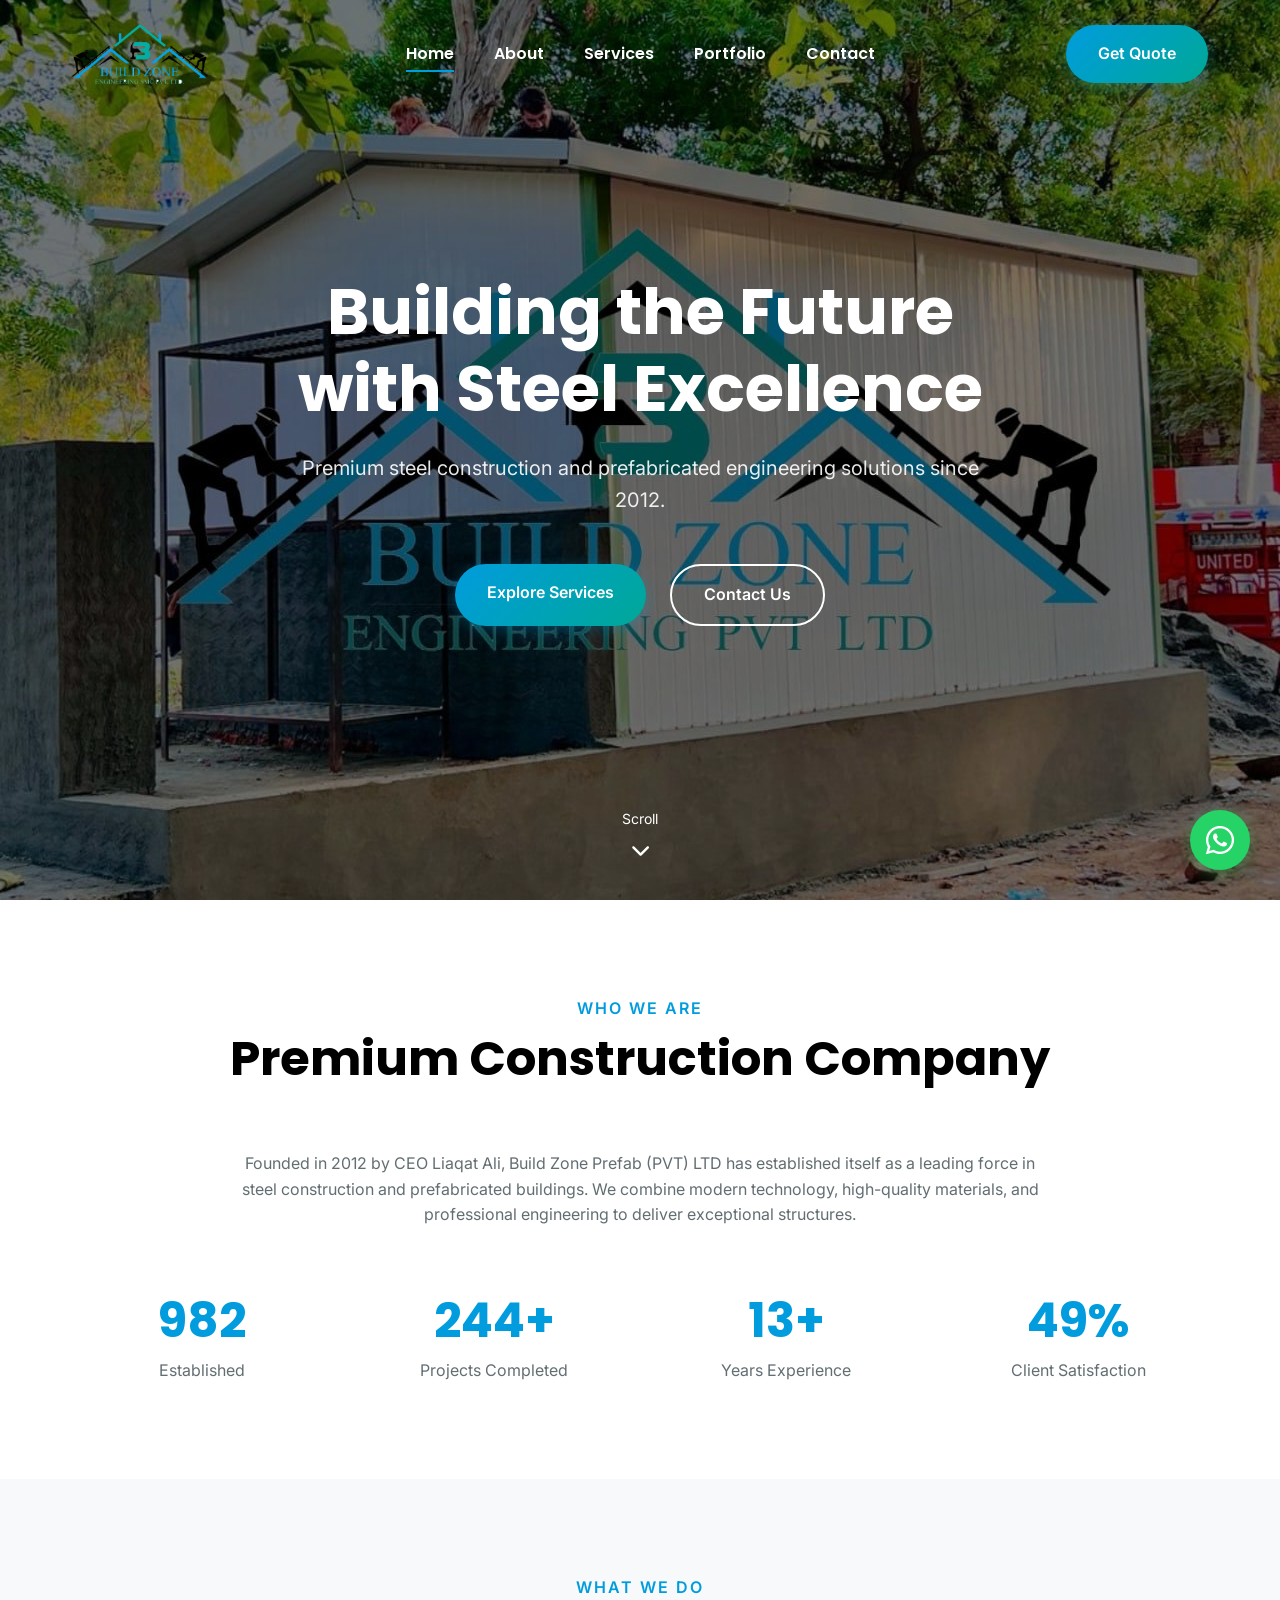
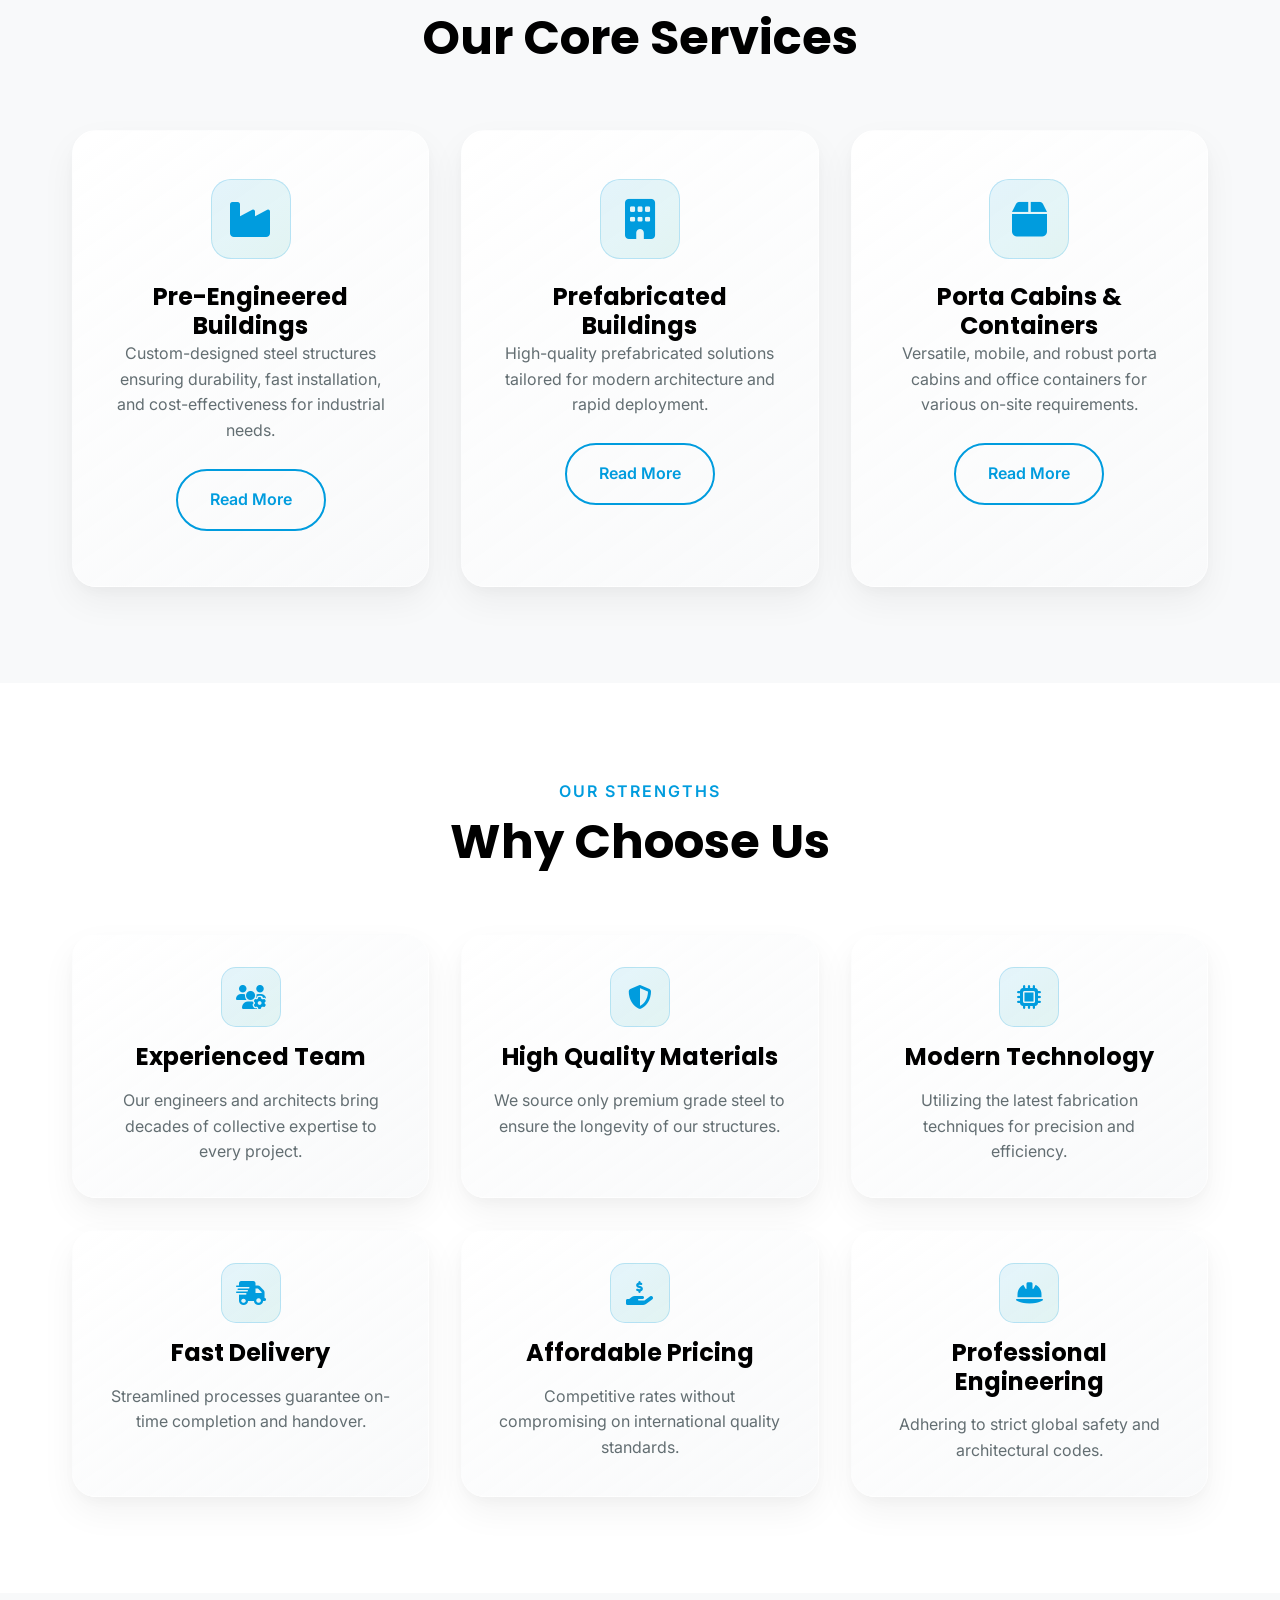
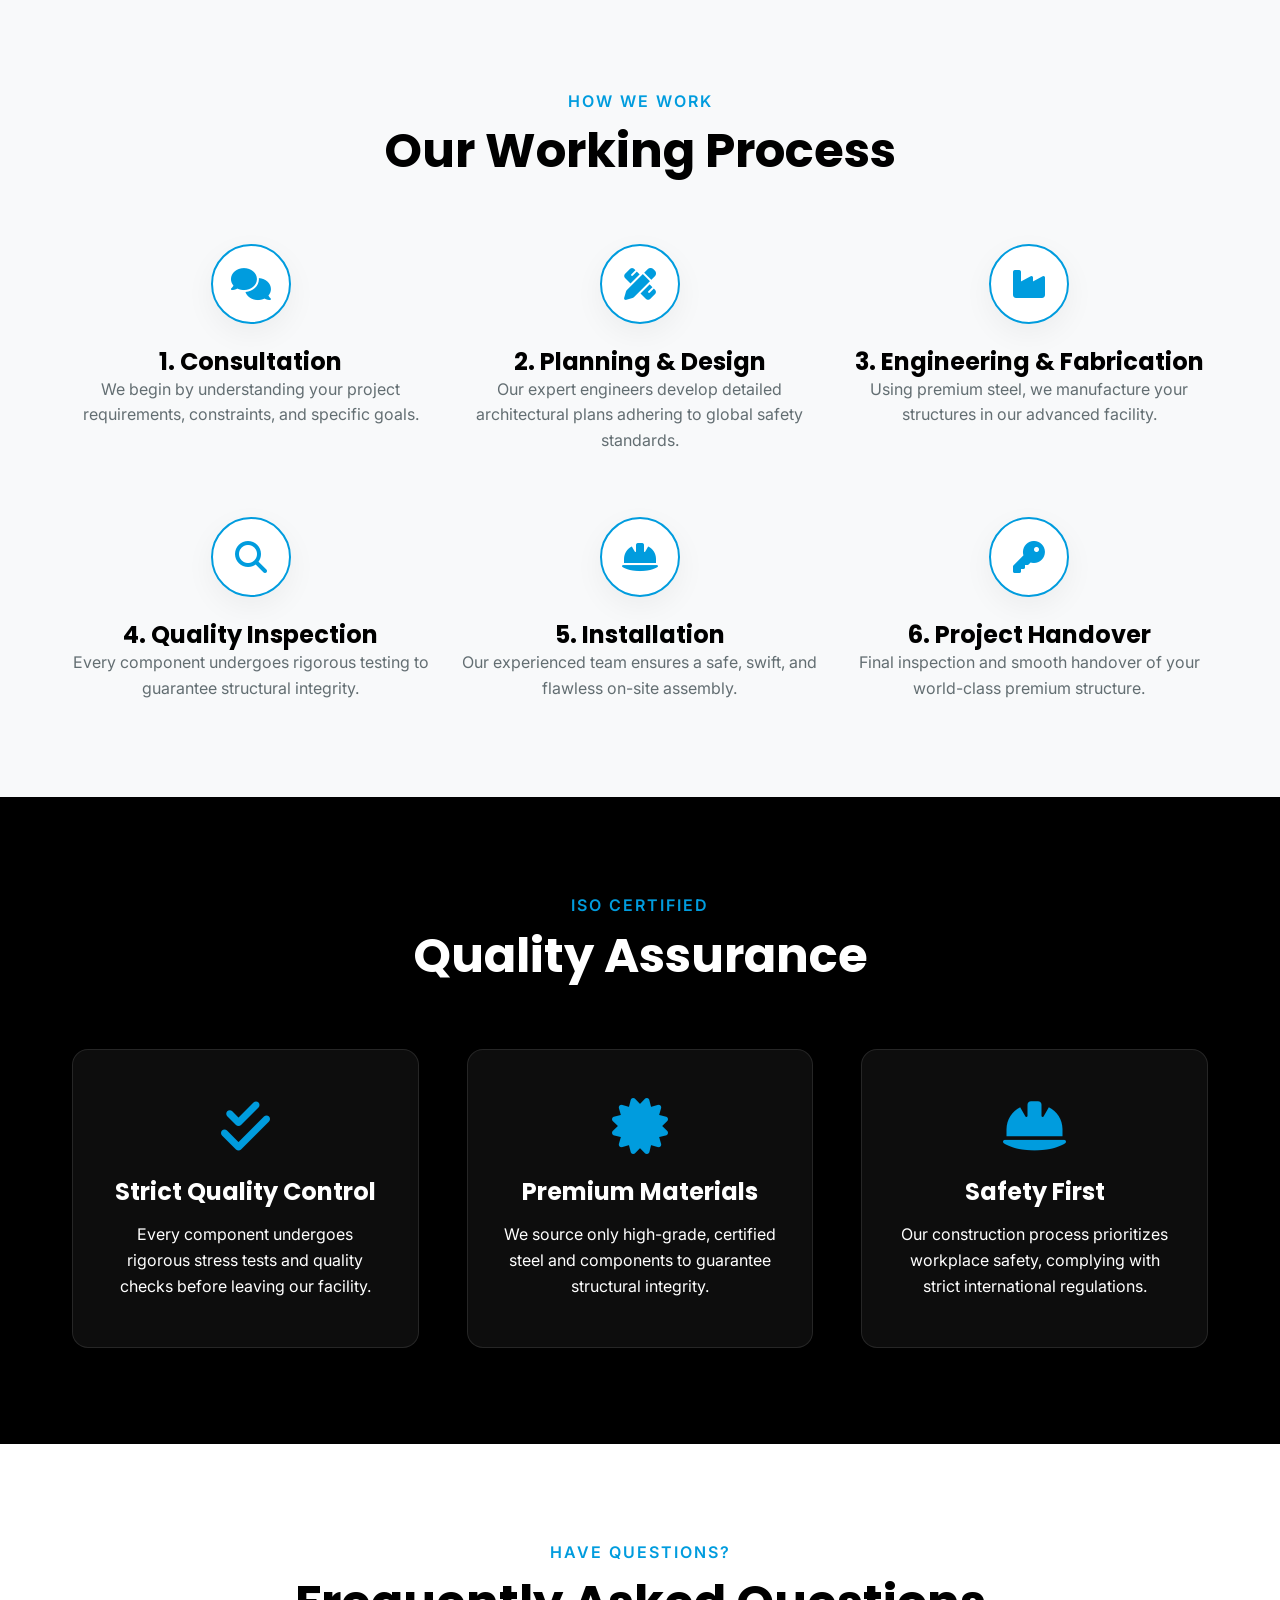
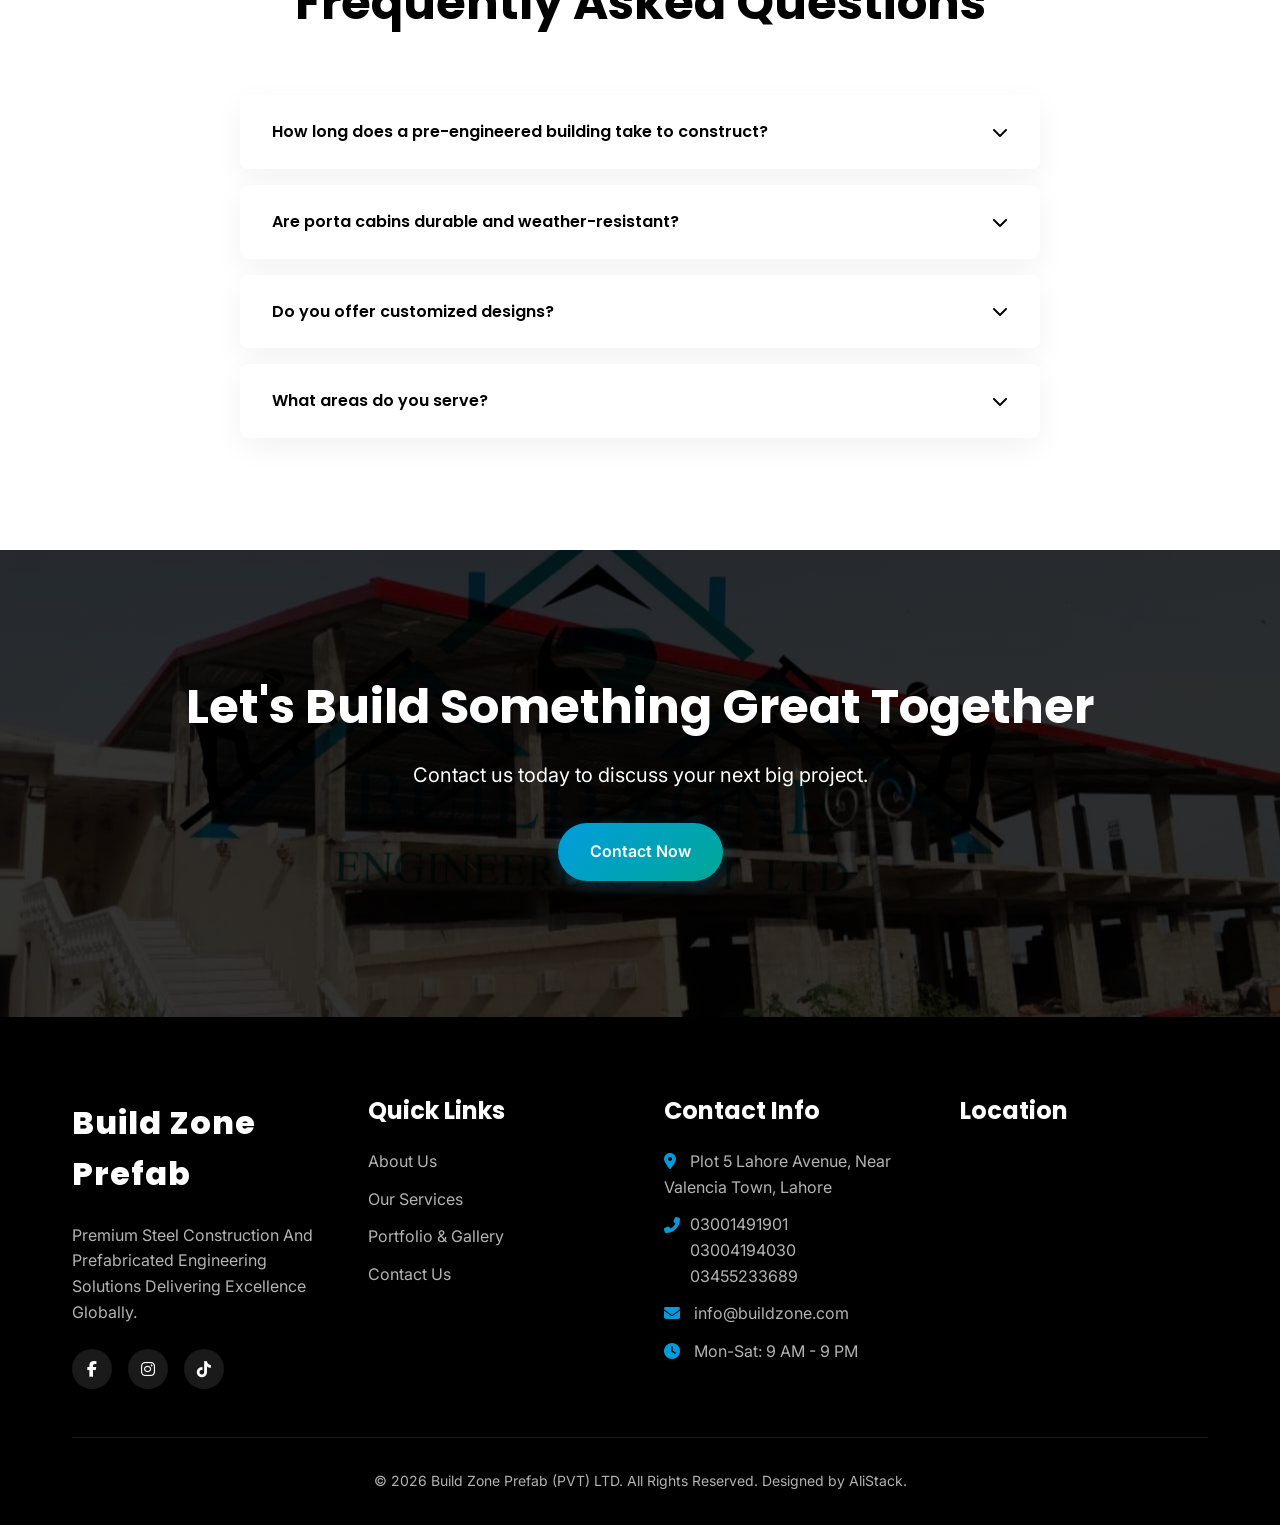
==== commit e6f84c39: "Add responsive CSS, update branding to Build Zone Prefab, and expand contact information across page" ====
--- a/index.html
+++ b/index.html
@@ -3,8 +3,8 @@
 <head>
   <meta charset="UTF-8">
   <meta name="viewport" content="width=device-width, initial-scale=1.0">
-  <meta name="description" content="Build Zone Engineering (PVT) LTD - Premium steel construction and prefabricated engineering solutions since 2012.">
-  <title>Build Zone Engineering | Premium Steel Construction</title>
+  <meta name="description" content="Build Zone Prefab (PVT) LTD - Premium steel construction and prefabricated engineering solutions since 2012.">
+  <title>Build Zone Prefab | Premium Steel Construction</title>
   
   <!-- Fonts -->
   <link rel="preconnect" href="https://fonts.googleapis.com">
@@ -60,7 +60,7 @@
   <header id="header">
     <div class="container nav-container">
       <a href="index.html" class="logo">
-        <img src="Data/Logo/Logo.png" alt="Build Zone Engineering Logo">
+        <img src="Data/Logo/Logo.png" alt="Build Zone Prefab Logo">
       </a>
       
       <nav class="nav-menu" id="nav-menu">
@@ -105,7 +105,7 @@
         <h2>Premium Construction Company</h2>
       </div>
       <p class="reveal fade-up" style="text-align: center; max-width: 800px; margin: 0 auto;">
-        Founded in 2012 by CEO Liaqat Ali, Build Zone Engineering (PVT) LTD has established itself as a leading force in steel construction and prefabricated buildings. We combine modern technology, high-quality materials, and professional engineering to deliver exceptional structures.
+        Founded in 2012 by CEO Liaqat Ali, Build Zone Prefab (PVT) LTD has established itself as a leading force in steel construction and prefabricated buildings. We combine modern technology, high-quality materials, and professional engineering to deliver exceptional structures.
       </p>
       
       <div class="stats-container">
@@ -340,7 +340,7 @@
             <i class="fas fa-chevron-down"></i>
           </div>
           <div class="faq-answer">
-            <p>While we are headquartered in Lahore, Build Zone Engineering provides construction and delivery services across Pakistan, executing large-scale industrial projects nationwide.</p>
+            <p>While we are headquartered in Lahore, Build Zone Prefab provides construction and delivery services across Pakistan, executing large-scale industrial projects nationwide.</p>
           </div>
         </div>
       </div>
@@ -361,8 +361,8 @@
     <div class="container">
       <div class="footer-grid">
         <div class="footer-widget">
-          <a href="index.html" class="footer-logo">Build Zone Engineering</a>
-          <p>Premium steel construction and prefabricated engineering solutions delivering excellence globally.</p>
+          <a href="index.html" class="footer-logo">Build Zone Prefab</a>
+          <p>Premium Steel Construction And Prefabricated Engineering Solutions Delivering Excellence Globally.</p>
           <div class="social-icons">
             <a href="https://www.facebook.com/share/17hBSdLy7Z/" target="_blank"><i class="fab fa-facebook-f"></i></a>
             <a href="https://www.instagram.com/buildzoneprefabricated?utm_source=qr&igsh=dDlqNzB6cDAyN3Vk" target="_blank"><i class="fab fa-instagram"></i></a>
@@ -384,7 +384,14 @@
           <h3>Contact Info</h3>
           <ul class="footer-links">
             <li><i class="fas fa-map-marker-alt" style="margin-right: 10px; color: var(--primary);"></i> Plot 5 Lahore Avenue, Near Valencia Town, Lahore</li>
-            <li><i class="fas fa-phone-alt" style="margin-right: 10px; color: var(--primary);"></i> 0300 1491901</li>
+            <li style="display: flex; align-items: flex-start;">
+              <i class="fas fa-phone-alt" style="margin-right: 10px; margin-top: 5px; color: var(--primary);"></i> 
+              <div>
+                03001491901<br>
+                03004194030<br>
+                03455233689
+              </div>
+            </li>
             <li><i class="fas fa-envelope" style="margin-right: 10px; color: var(--primary);"></i> info@buildzone.com</li>
             <li><i class="fas fa-clock" style="margin-right: 10px; color: var(--primary);"></i> Mon-Sat: 9 AM - 9 PM</li>
           </ul>
@@ -399,7 +406,7 @@
       </div>
       
       <div class="footer-bottom">
-        <p>&copy; <span id="current-year"></span> Build Zone Engineering (PVT) LTD. All Rights Reserved. Designed by AliStack.</p>
+        <p>&copy; <span id="current-year"></span> Build Zone Prefab (PVT) LTD. All Rights Reserved. Designed by AliStack.</p>
       </div>
     </div>
   </footer>
--- a/css/responsive.css
+++ b/css/responsive.css
@@ -42,7 +42,10 @@
 
   /* Adjust grid layouts for specific pages */
   .services-grid, 
-  .features-grid {
+  .features-grid,
+  .stats-container,
+  .qa-grid,
+  .process-grid {
     grid-template-columns: repeat(2, 1fr) !important;
   }
 }
@@ -66,7 +69,10 @@
 
   .services-grid, 
   .features-grid,
-  .portfolio-grid {
+  .portfolio-grid,
+  .stats-container,
+  .qa-grid,
+  .process-grid {
     grid-template-columns: 1fr !important;
   }
 
